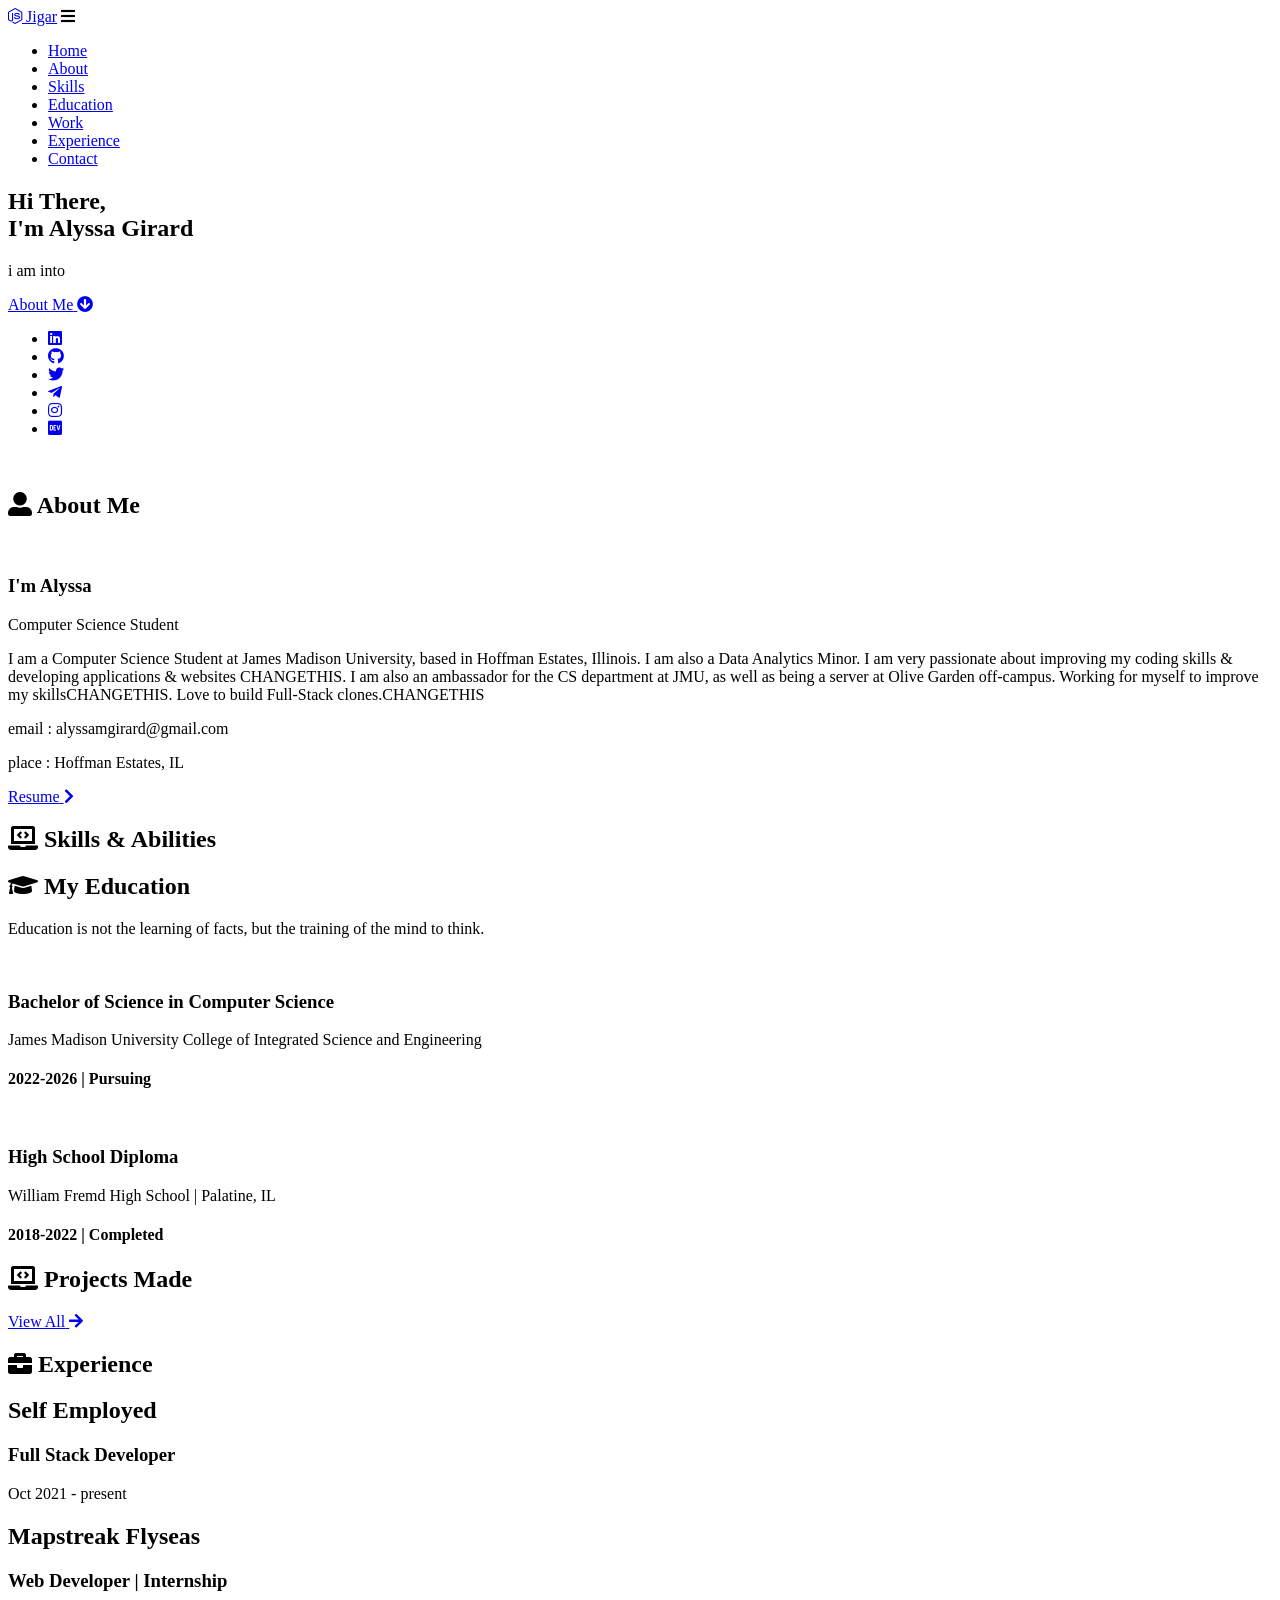
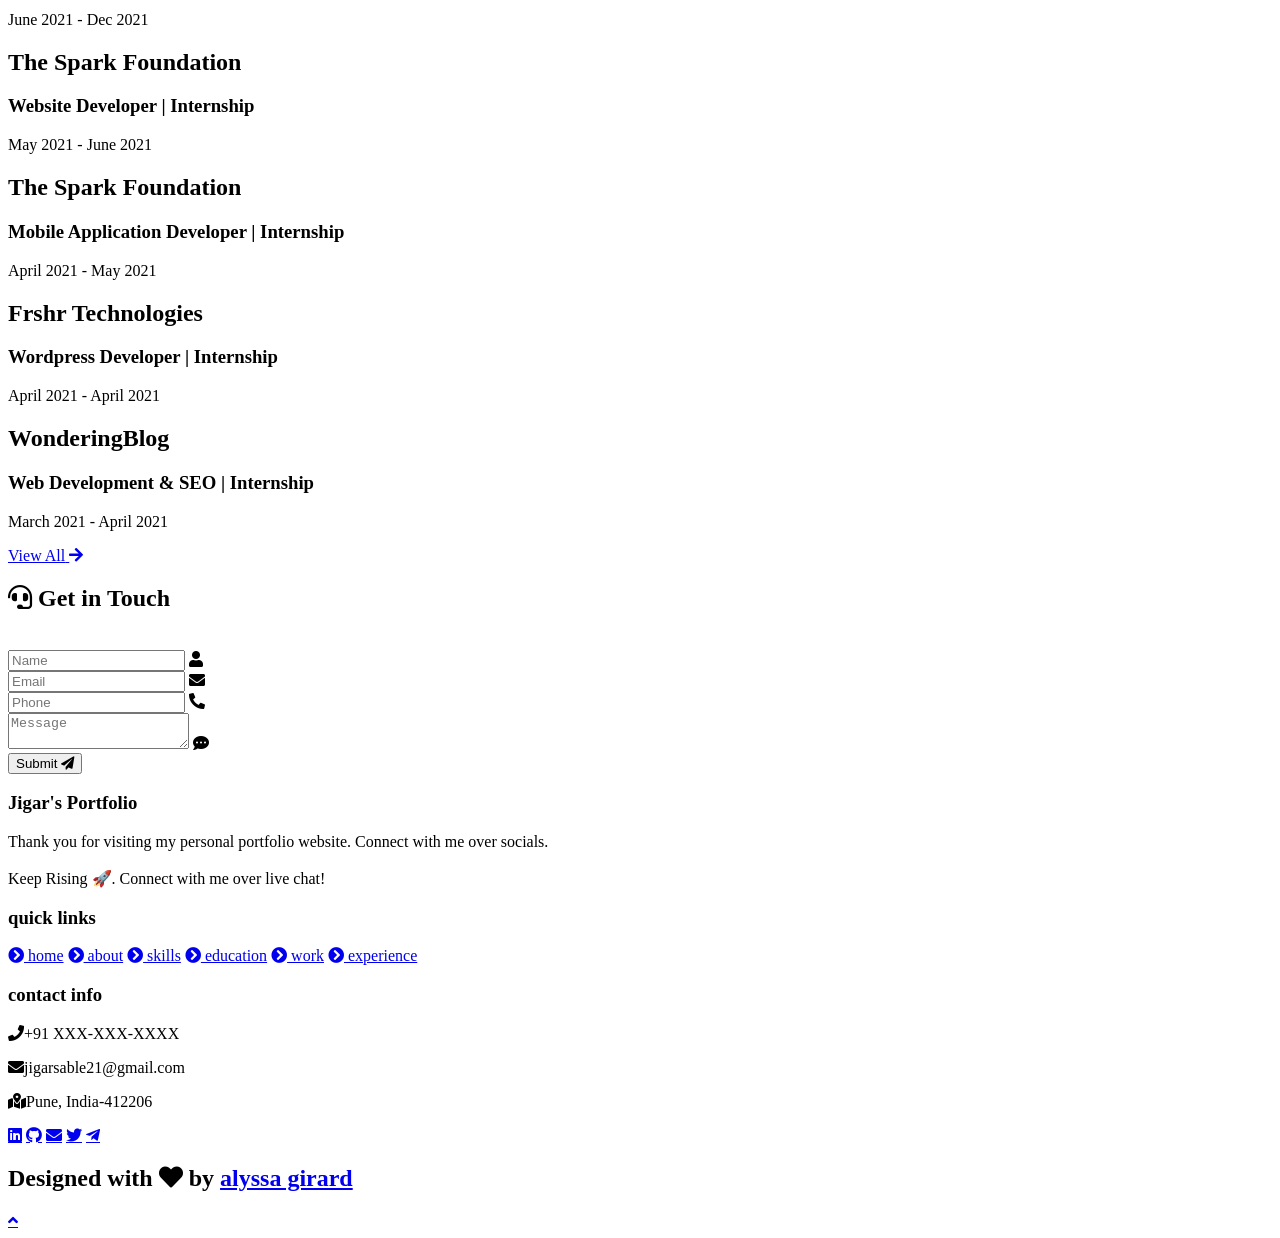
==== index.html @ 9612d4c5 "Some changes" ====
<!DOCTYPE html>
<html lang="en">
<head>
    <meta charset="UTF-8">
    <meta http-equiv="X-UA-Compatible" content="IE=edge">
    <meta name="viewport" content="width=device-width, initial-scale=1.0">
    <meta name="keywords" content="jigar sable, portfolio, jigar, full stack dev, personal portfolio lifecodes, portfolio design, portfolio website, personal portfolio" />
    <meta name="description" content="Welcome to Alyssa's Portfolio. Computer Science Student at James Madison University" />
    <!-- Custom CSS -->
    <link rel="stylesheet" href="./assets/css/style.css">
    <!-- Font Awesome -->
    <link rel="stylesheet" href="https://cdnjs.cloudflare.com/ajax/libs/font-awesome/5.15.3/css/all.min.css" integrity="sha512-iBBXm8fW90+nuLcSKlbmrPcLa0OT92xO1BIsZ+ywDWZCvqsWgccV3gFoRBv0z+8dLJgyAHIhR35VZc2oM/gI1w==" crossorigin="anonymous" referrerpolicy="no-referrer" />
    <!-- Favicon -->
    <link id='favicon' rel="shortcut icon" href="./assets/images/favicon.png" type="image/x-png">
    <title>Portfolio | Jigar Sable</title>
</head>
<body oncontextmenu="return false">

<!-- pre loader -->
<!-- <div class="loader-container">
  <img draggable="false" src="./assets/images/preloader.gif" alt="">
</div> -->

<!-- navbar starts -->
<header>
        <a href="/" class="logo"><i class="fab fa-node-js"></i> Jigar</a>

        <div id="menu" class="fas fa-bars"></div>
        <nav class="navbar">
            <ul>
            <li><a class="active" href="#home">Home</a></li>
            <li><a href="#about">About</a></li>
            <li><a href="#skills">Skills</a></li>
            <li><a href="#education">Education</a></li>
            <li><a href="#work">Work</a></li>
            <li><a href="#experience">Experience</a></li>
            <li><a href="#contact">Contact</a></li>
            </ul>
        </nav>
</header>
<!-- navbar ends -->


<!-- hero section starts -->
<section class="home" id="home">
    <div id="particles-js"></div>

    <div class="content">
    <h2>Hi There,<br/> I'm Alyssa <span>Girard</span></h2>
    <p>i am into <span class="typing-text"></span></p>
    <a href="#about" class="btn"><span>About Me</span>
      <i class="fas fa-arrow-circle-down"></i>
    </a>
    <div class="socials">
        <ul class="social-icons">
          <li><a class="linkedin" aria-label="LinkedIn" href="https://www.linkedin.com/in/alyssagirard/" target="_blank"><i class="fab fa-linkedin"></i></a></li> 
          <li><a class="github" aria-label="GitHub" href="https://github.com/alyssagirard" target="_blank"><i class="fab fa-github"></i></a></li>
          <li><a class="twitter" aria-label="Twitter" href="https://twitter.com/jigar_sable" target="_blank"><i class="fab fa-twitter"></i></a></li>
          <li><a class="telegram" aria-label="Telegram" href="https://t.me/lifecode5" target="_blank"><i class="fab fa-telegram-plane"></i></a></li>
          <li><a class="instagram" aria-label="Instagram" href="https://www.instagram.com/jigarsable.dev"><i class="fab fa-instagram" target="_blank"></i></a></li>
          <li><a class="dev" aria-label="Dev" href="https://dev.to/jigarsable" target="_blank"><i class="fab fa-dev"></i></a></li>
        </ul>
      </div>
    </div>
<div class="image">
    <img draggable="false" class="tilt" src="./assets/images/hero.png" alt="">
</div>
</section>
<!-- hero section ends -->


<!-- about section starts -->
<section class="about" id="about">
    <h2 class="heading"><i class="fas fa-user-alt"></i> About <span>Me</span></h2>
    
    <div class="row">

    <div class="image">
        <img draggable="false" class="tilt" src="./assets/images/profile2.jpg" alt="">
    </div>
    <div class="content">
        <h3>I'm Alyssa</h3>
        <span class="tag">Computer Science Student</span>
        
        <p>I am a Computer Science Student at James Madison University, based in Hoffman Estates, Illinois. 
          I am also a Data Analytics Minor.
          I am very passionate about improving my coding skills & developing applications & websites CHANGETHIS.
          I am also an ambassador for the CS department at JMU, as well as being a server at Olive Garden off-campus.
          Working for myself to improve my skillsCHANGETHIS.
          Love to build Full-Stack clones.CHANGETHIS </p>
        
        <div class="box-container">
            <!-- <div class="box">
              <p><span> age: </span> 20</p>
              <p><span> phone : </span> +91 XXX-XXX-XXXX</p>
            </div> -->
            <div class="box">
              <p><span> email : </span> alyssamgirard@gmail.com</p>
              <p><span> place : </span> Hoffman Estates, IL</p>
            </div>
        </div>
        
        <div class="resumebtn">
            <a href="https://drive.google.com/file/d/1cqIII1XjFDULjYqohyqJ7zwwURGkRASx/view?usp=sharing" target="_blank" class="btn"><span>Resume</span>
                <i class="fas fa-chevron-right"></i>
            </a>
        </div>

    </div>
    </div>
</section>
<!-- about section ends -->

<!-- skills section starts -->
<section class="skills" id="skills">

    <h2 class="heading"><i class="fas fa-laptop-code"></i> Skills & <span>Abilities</span></h2>

    <div class="container">
          <div class="row" id="skillsContainer">

            <!-- <div class="bar">
              <div class="info">
                <img src="https://img.icons8.com/color/48/000000/adobe-xd.png"/>
                <span>AdobeXD</span>
              </div>
            </div> -->

      </div>
</div>
</section>
<!-- skills section ends -->


<!-- education section starts -->
<section class="education" id="education">

  <h1 class="heading"><i class="fas fa-graduation-cap"></i> My <span>Education</span></h1>

    <p class="qoute">Education is not the learning of facts, but the training of the mind to think.</p>

    <div class="box-container">

    <div class="box">
        <div class="image">
        <img draggable="false" src="./assets/images/educat/college.jpg" alt="">
        </div>
        <div class="content">
        <h3>Bachelor of Science in Computer Science</h3>
        <p>James Madison University College of Integrated Science and Engineering</p>
        <h4>2022-2026 | Pursuing</h4>
        </div>
    </div>

    <div class="box">
      <div class="image">
      <img draggable="false" src="./assets/images/educat/school.jpg" alt="">
      </div>
      <div class="content">
      <h3>High School Diploma</h3>
      <p>William Fremd High School | Palatine, IL</p>
      <h4>2018-2022 | Completed</h4>
      </div>
    </div>

</div>
</section>
<!-- education section ends -->


<!-- work project section starts -->
<section class="work" id="work">

  <h2 class="heading"><i class="fas fa-laptop-code"></i> Projects <span>Made</span></h2>

  <div class="box-container">

    <!-- <div class="box tilt">
      <img draggable="false" src="./assets/images/projects/portfolio1.PNG" alt="" />
      <div class="content">
        <div class="tag">
        <h3>Portfolio Website</h3>
        </div>
        <div class="desc">
          <p>Personal portfolio website. Don't need much info about it, just scroll down. You're here only!</p>
          <div class="btns">
            <a href="#" class="btn" target="_blank"><i class="fas fa-eye"></i> View</a>
            <a href="https://github.com/jigar-sable/Portfolio-Website" class="btn" target="_blank">Code <i class="fas fa-code"></i></a>
          </div>
        </div>
      </div>
    </div> -->

</div>

<div class="viewall">
  <a href="/projects" class="btn"><span>View All</span>
    <i class="fas fa-arrow-right"></i>
</a>
</div>

</section>
<!-- work project section ends -->

<!-- experience section starts -->
<section class="experience" id="experience">

  <h2 class="heading"><i class="fas fa-briefcase"></i> Experience </h2>

  <div class="timeline">

    <div class="container right">
      <div class="content">
        <div class="tag">
          <h2>Self Employed</h2>
        </div>
        <div class="desc">
            <h3>Full Stack Developer</h3>
            <p>Oct 2021 - present</p>
        </div>
      </div>
    </div>

    <div class="container left">
      <div class="content">
        <div class="tag">
          <h2>Mapstreak Flyseas</h2>
        </div>
        <div class="desc">
            <h3>Web Developer | Internship</h3>
            <p>June 2021 - Dec 2021</p>
        </div>
      </div>
    </div>

    <div class="container right">
      <div class="content">
        <div class="tag">
          <h2>The Spark Foundation</h2>
        </div>
        <div class="desc">
            <h3>Website Developer | Internship</h3>
            <p>May 2021 - June 2021</p>
        </div>
      </div>
    </div>

    <div class="container left">
      <div class="content">
        <div class="tag">
          <h2>The Spark Foundation</h2>
        </div>
        <div class="desc">
            <h3>Mobile Application Developer | Internship</h3>
            <p>April 2021 - May 2021</p>
        </div>
      </div>
    </div>

    <div class="container right">
      <div class="content">
        <div class="tag">
          <h2>Frshr Technologies</h2>
        </div>
        <div class="desc">
            <h3>Wordpress Developer | Internship</h3>
            <p>April 2021 - April 2021</p>
        </div>
      </div>
    </div>

    <div class="container left">
      <div class="content">
        <div class="tag">
          <h2>WonderingBlog</h2>
        </div>
        <div class="desc">
            <h3>Web Development & SEO | Internship</h3>
            <p>March 2021 - April 2021</p>
        </div>
      </div>
    </div>
  </div>

  <div class="morebtn">
    <a href="/experience" class="btn"><span>View All</span>
      <i class="fas fa-arrow-right"></i>
  </a>
  </div>

</div>

</section>
<!-- experience section ends -->

<!-- contact section starts -->
<section class="contact" id="contact">
  
  <h2 class="heading"><i class="fas fa-headset"></i> Get in <span>Touch</span></h2>

  <div class="container">
    <div class="content">
      <div class="image-box">
        <img draggable="false" src="./assets/images/contact1.png" alt="">
      </div>
    <form id="contact-form">
      
      <div class="form-group">
        <div class="field">
          <input type="text" name="name" placeholder="Name" required>
          <i class='fas fa-user'></i>
        </div>
        <div class="field">
          <input type="text" name="email" placeholder="Email" required>
          <i class='fas fa-envelope'></i>
        </div>
        <div class="field">
          <input type="text" name="phone" placeholder="Phone">
          <i class='fas fa-phone-alt'></i>
        </div>
        <div class="message">
        <textarea placeholder="Message" name="message" required></textarea>
        <i class="fas fa-comment-dots"></i>
        </div>
        </div>
      <div class="button-area">
        <button type="submit">
          Submit <i class="fa fa-paper-plane"></i></button>
      </div>
    </form>
  </div>
  </div>
</section>
<!-- contact section ends -->


<!-- footer section starts -->
<section class="footer">

  <div class="box-container">

      <div class="box">
          <h3>Jigar's Portfolio</h3>
          <p>Thank you for visiting my personal portfolio website. Connect with me over socials. <br/> <br/> Keep Rising 🚀. Connect with me over live chat!</p>
      </div>

      <div class="box">
          <h3>quick links</h3>
          <a href="#home"><i class="fas fa-chevron-circle-right"></i> home</a>
          <a href="#about"><i class="fas fa-chevron-circle-right"></i> about</a>
          <a href="#skills"><i class="fas fa-chevron-circle-right"></i> skills</a>
          <a href="#education"><i class="fas fa-chevron-circle-right"></i> education</a>
          <a href="#work"><i class="fas fa-chevron-circle-right"></i> work</a>
          <a href="#experience"><i class="fas fa-chevron-circle-right"></i> experience</a>
      </div>

      <div class="box">
          <h3>contact info</h3>
          <p> <i class="fas fa-phone"></i>+91 XXX-XXX-XXXX</p>
          <p> <i class="fas fa-envelope"></i>jigarsable21@gmail.com</p>
          <p> <i class="fas fa-map-marked-alt"></i>Pune, India-412206</p>
          <div class="share">

              <a href="https://www.linkedin.com/in/alyssagirard" class="fab fa-linkedin" aria-label="LinkedIn" target="_blank"></a>
              <a href="https://github.com/alyssagirard" class="fab fa-github" aria-label="GitHub" target="_blank"></a>
              <a href="mailto:alyssamgirard@gmail.com" class="fas fa-envelope" aria-label="Mail" target="_blank"></a>
              <a href="https://twitter.com/jigar_sable" class="fab fa-twitter" aria-label="Twitter" target="_blank"></a>
              <a href="https://t.me/lifecode5" class="fab fa-telegram-plane" aria-label="Telegram" target="_blank"></a>
          </div>
      </div>
  </div>

  <h1 class="credit">Designed with <i class="fa fa-heart pulse"></i> by <a href="https://www.linkedin.com/in/alyssagirard"> alyssa girard</a></h1>

</section>
<!-- footer section ends -->


<!-- scroll top btn -->
<a href="#home" aria-label="ScrollTop" class="fas fa-angle-up" id="scroll-top"></a>
<!-- scroll back to top -->


<!-- ==== ALL MAJOR JAVASCRIPT CDNS STARTS ==== -->
<!-- jquery cdn -->
<script src="https://cdnjs.cloudflare.com/ajax/libs/jquery/3.6.0/jquery.min.js" integrity="sha512-894YE6QWD5I59HgZOGReFYm4dnWc1Qt5NtvYSaNcOP+u1T9qYdvdihz0PPSiiqn/+/3e7Jo4EaG7TubfWGUrMQ==" crossorigin="anonymous" referrerpolicy="no-referrer"></script>

<!-- typed.js cdn -->
<script src="https://cdnjs.cloudflare.com/ajax/libs/typed.js/2.0.5/typed.min.js" integrity="sha512-1KbKusm/hAtkX5FScVR5G36wodIMnVd/aP04af06iyQTkD17szAMGNmxfNH+tEuFp3Og/P5G32L1qEC47CZbUQ==" crossorigin="anonymous" referrerpolicy="no-referrer"></script>

<!-- particle.js links -->
<script src="./assets/js/particles.min.js"></script>
<script src="./assets/js/app.js"></script>

<!-- vanilla tilt.js links -->
<script src="https://cdnjs.cloudflare.com/ajax/libs/vanilla-tilt/1.7.0/vanilla-tilt.min.js" integrity="sha512-SttpKhJqONuBVxbRcuH0wezjuX+BoFoli0yPsnrAADcHsQMW8rkR84ItFHGIkPvhnlRnE2FaifDOUw+EltbuHg==" crossorigin="anonymous" referrerpolicy="no-referrer"></script>

<!-- scroll reveal anim -->
<script src="https://unpkg.com/scrollreveal"></script>

<script
      type="text/javascript"
      src="https://cdn.jsdelivr.net/npm/emailjs-com@3/dist/email.min.js"
    ></script>

<!-- ==== ALL MAJOR JAVASCRIPT CDNS ENDS ==== -->

<script src="./assets/js/script.js"></script>

</body>
</html>
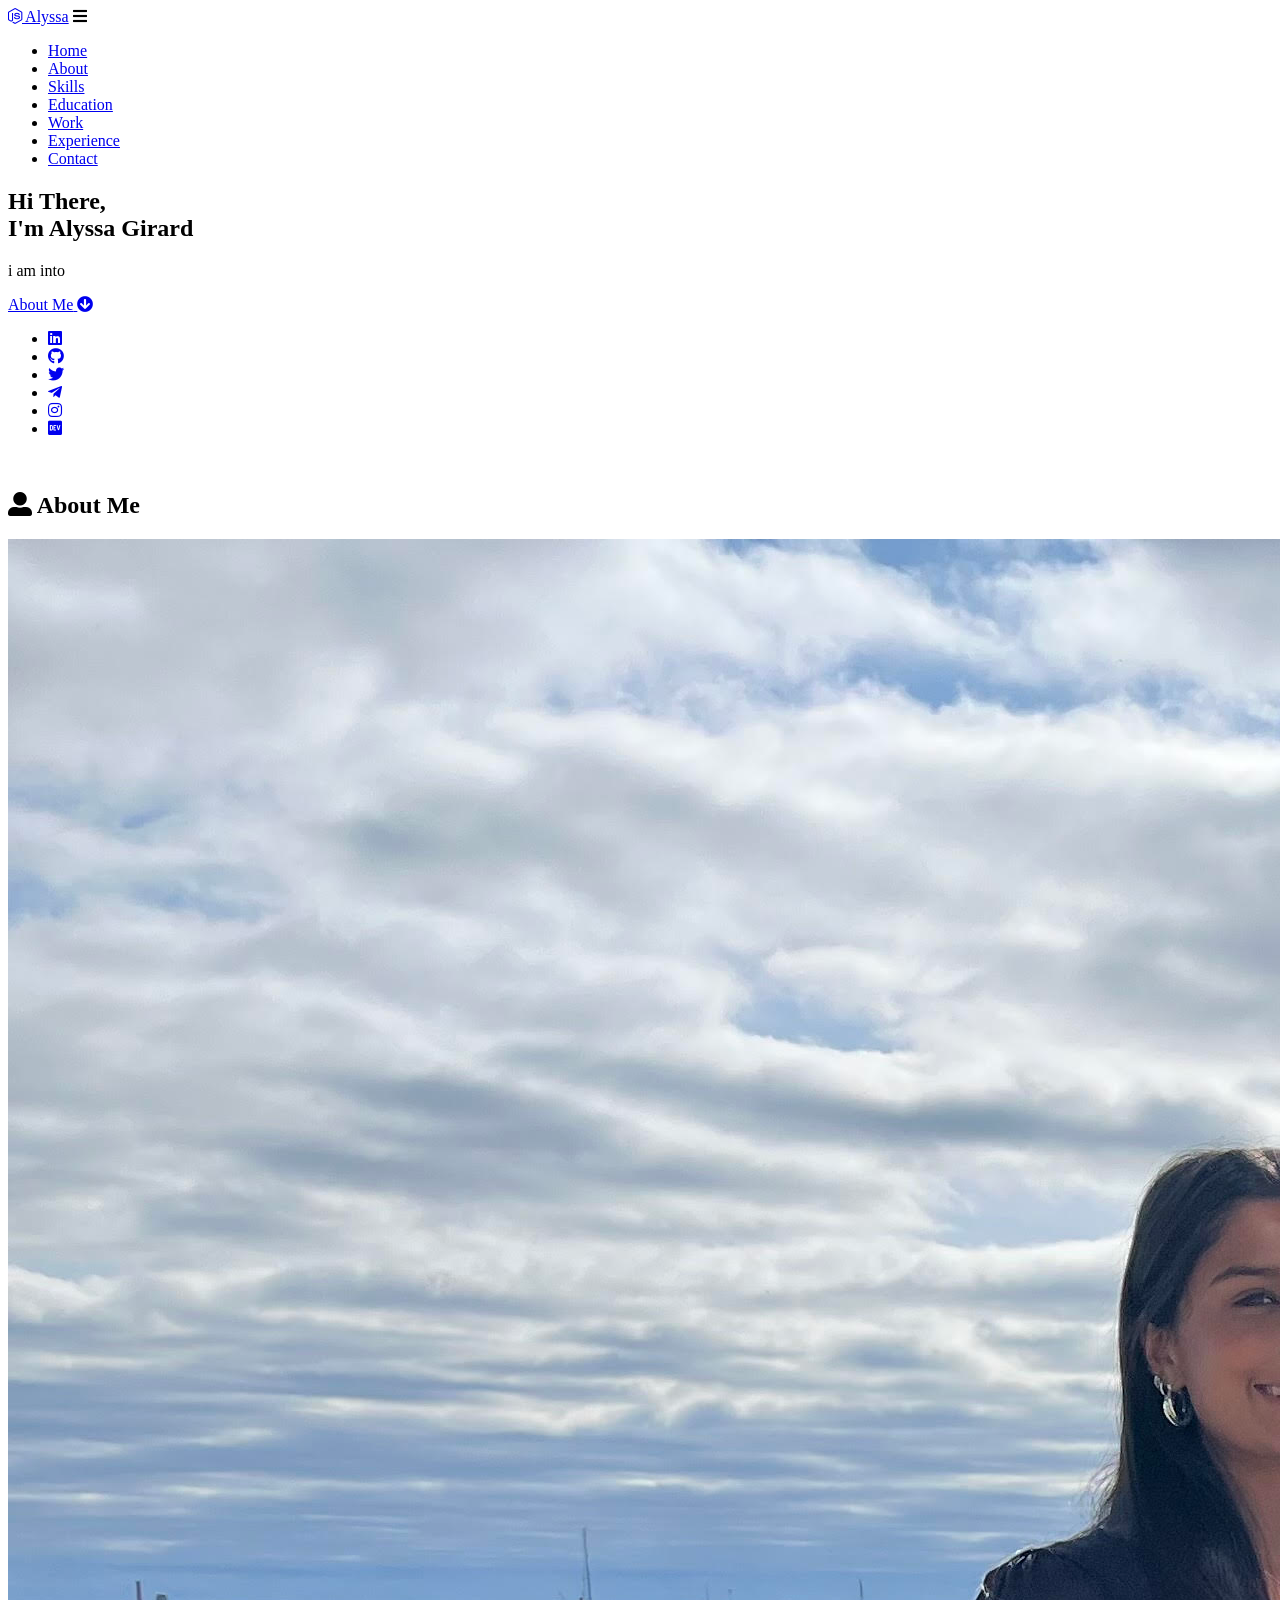
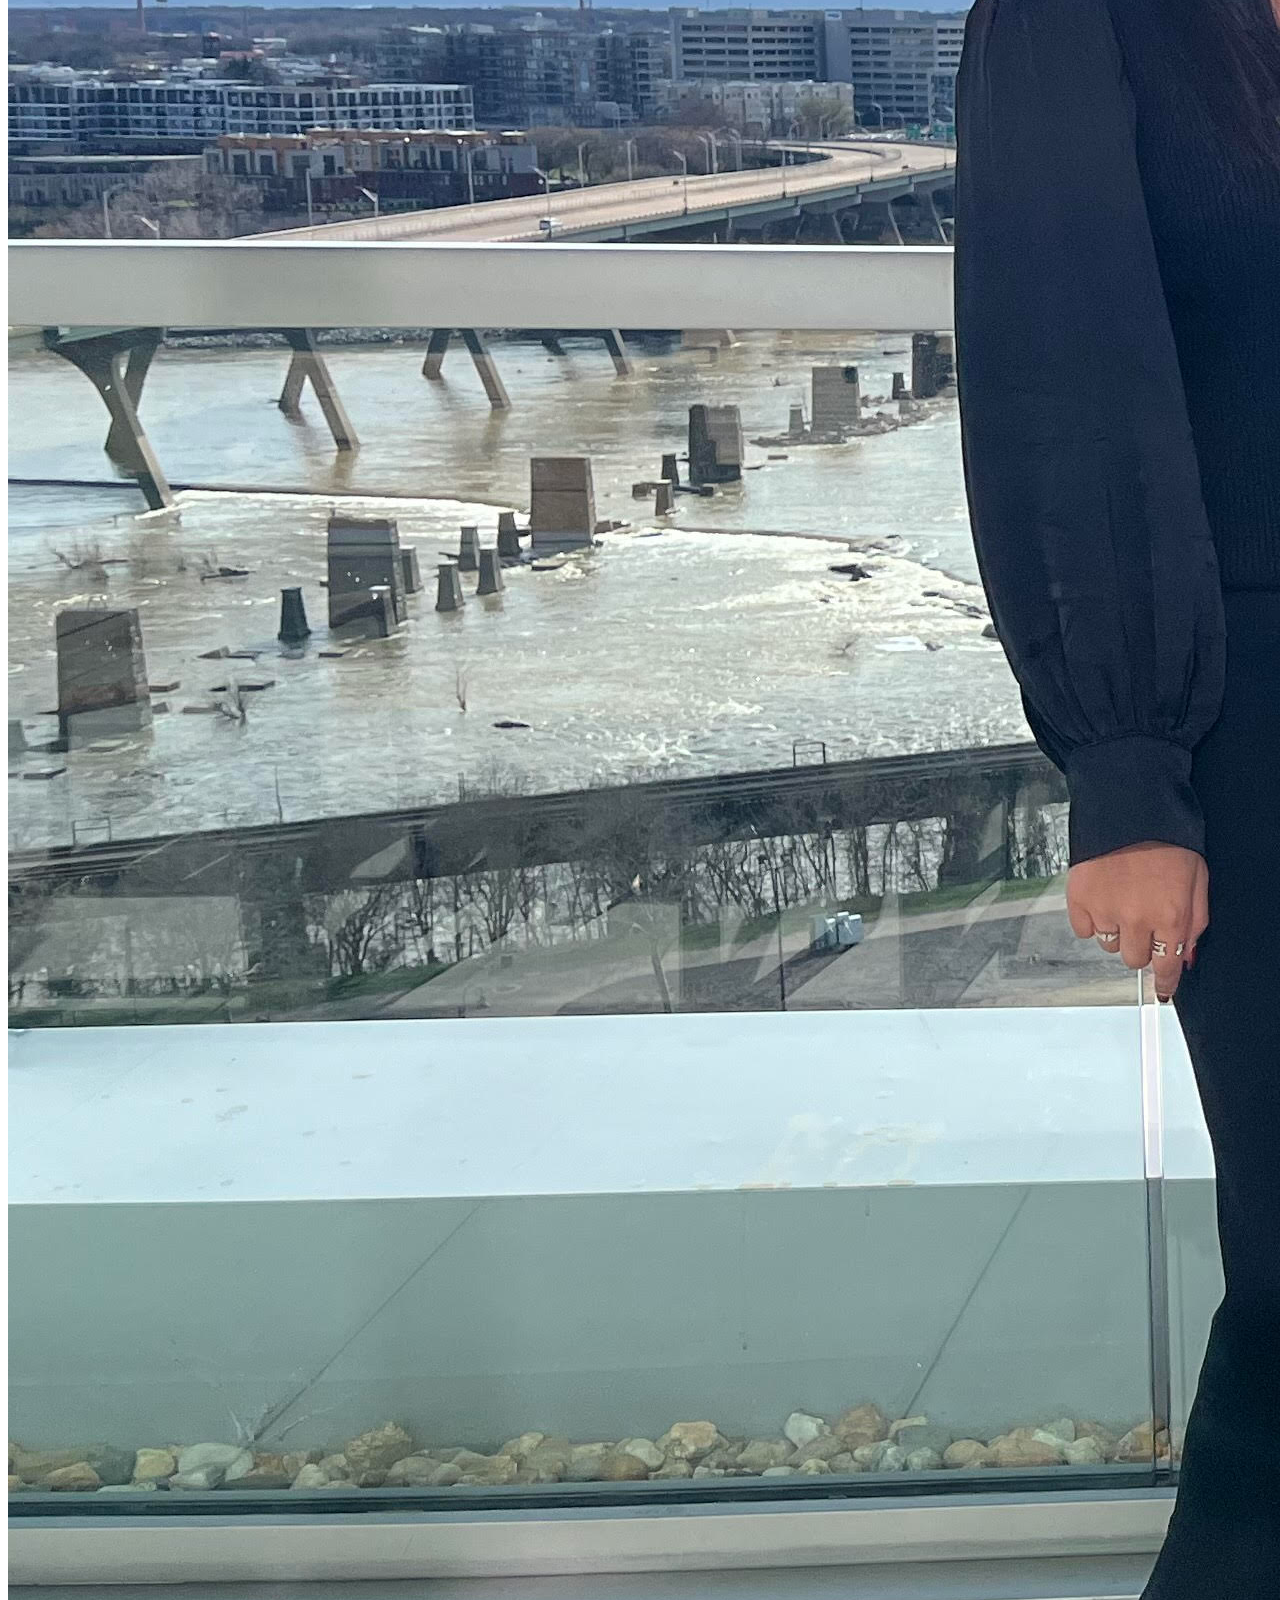
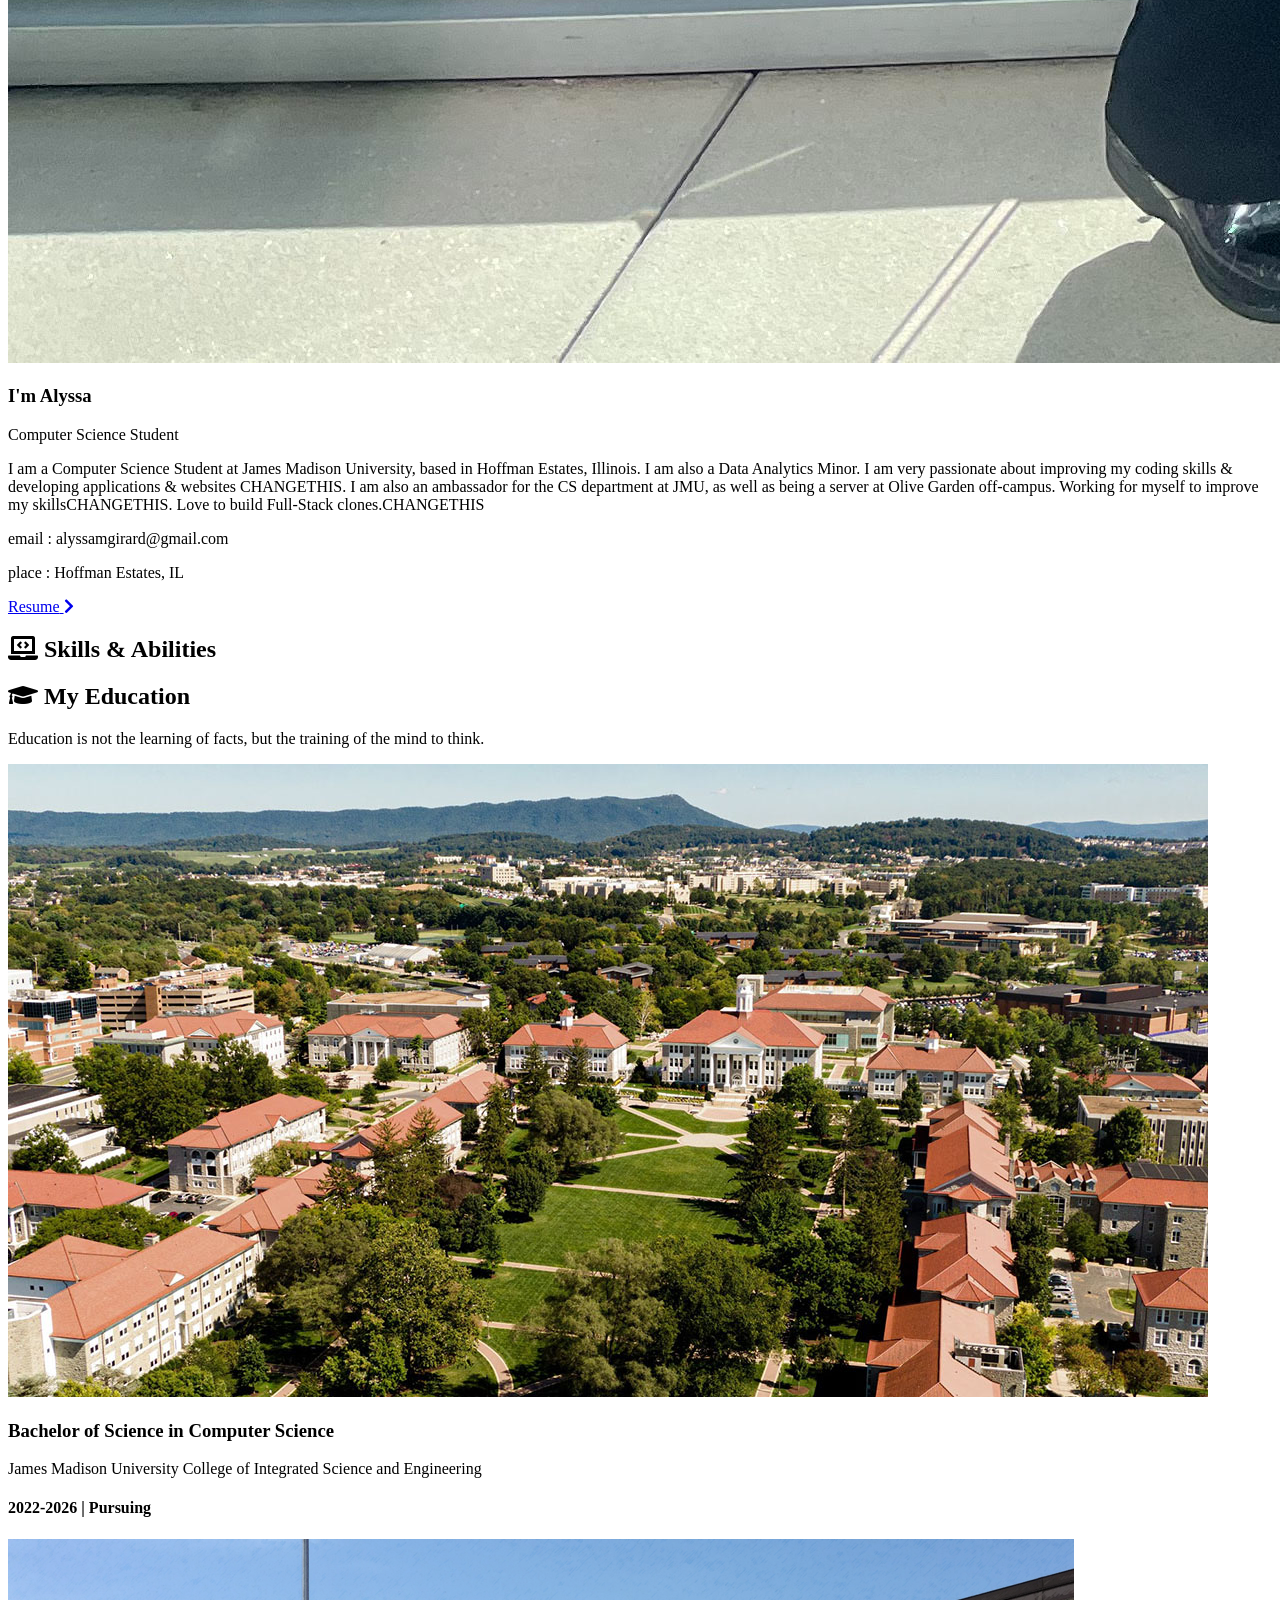
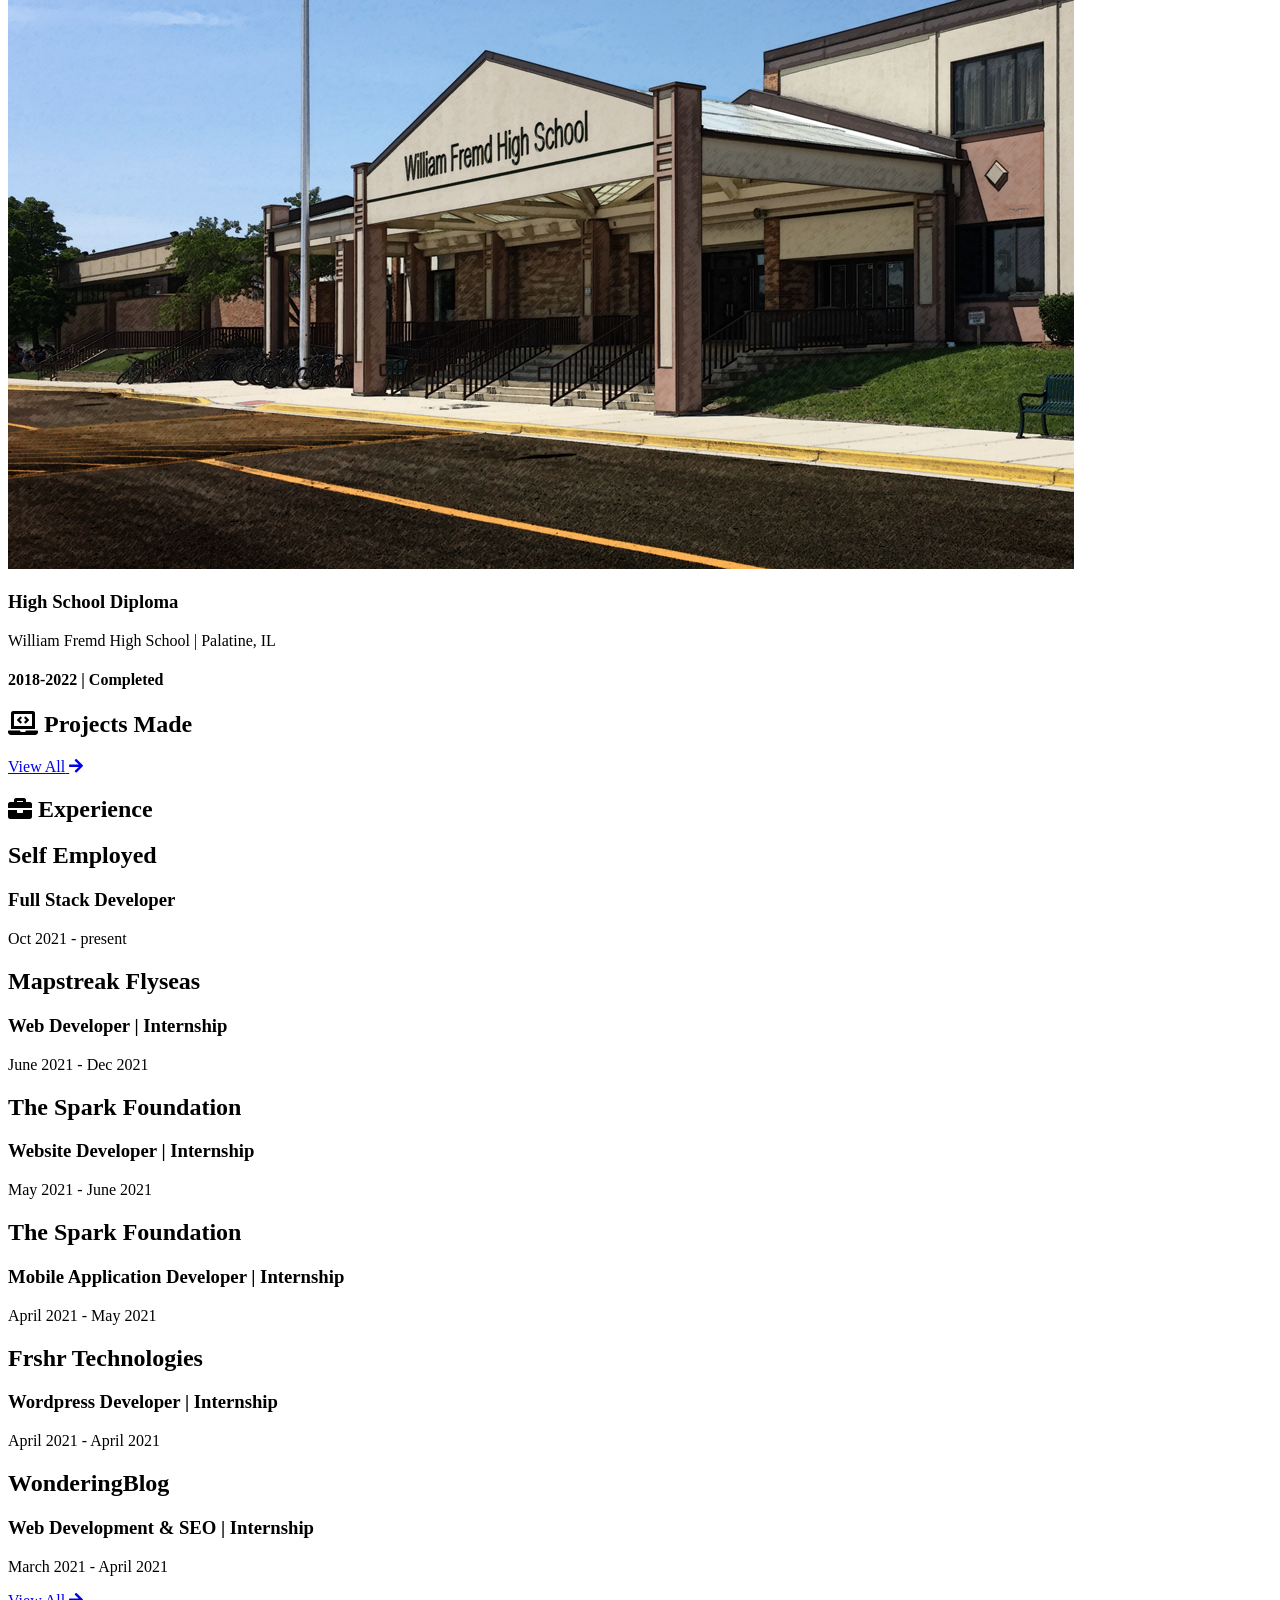
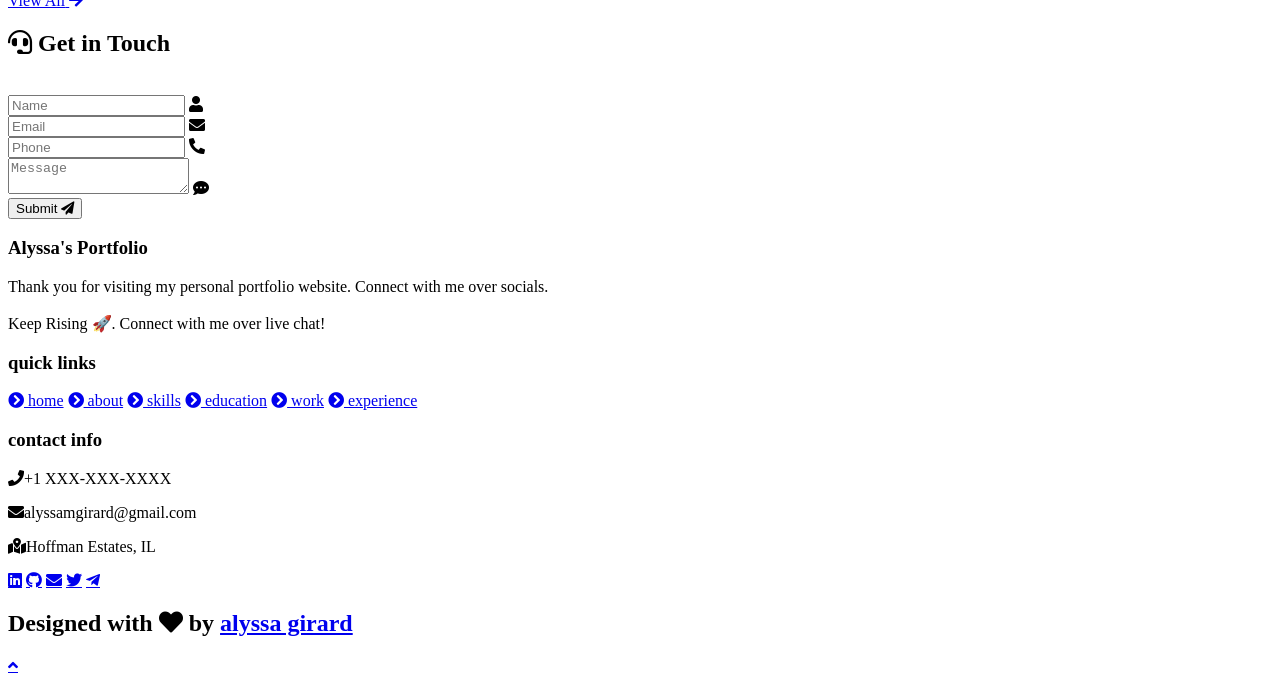
==== commit 4ee58dd3: "More edits!" ====
--- a/index.html
+++ b/index.html
@@ -12,7 +12,7 @@
     <link rel="stylesheet" href="https://cdnjs.cloudflare.com/ajax/libs/font-awesome/5.15.3/css/all.min.css" integrity="sha512-iBBXm8fW90+nuLcSKlbmrPcLa0OT92xO1BIsZ+ywDWZCvqsWgccV3gFoRBv0z+8dLJgyAHIhR35VZc2oM/gI1w==" crossorigin="anonymous" referrerpolicy="no-referrer" />
     <!-- Favicon -->
     <link id='favicon' rel="shortcut icon" href="./assets/images/favicon.png" type="image/x-png">
-    <title>Portfolio | Jigar Sable</title>
+    <title>Portfolio | Alyssa Girard</title>
 </head>
 <body oncontextmenu="return false">
 
@@ -23,7 +23,7 @@
 
 <!-- navbar starts -->
 <header>
-        <a href="/" class="logo"><i class="fab fa-node-js"></i> Jigar</a>
+        <a href="/" class="logo"><i class="fab fa-node-js"></i> Alyssa</a>
 
         <div id="menu" class="fas fa-bars"></div>
         <nav class="navbar">
@@ -340,7 +340,7 @@
   <div class="box-container">
 
       <div class="box">
-          <h3>Jigar's Portfolio</h3>
+          <h3>Alyssa's Portfolio</h3>
           <p>Thank you for visiting my personal portfolio website. Connect with me over socials. <br/> <br/> Keep Rising 🚀. Connect with me over live chat!</p>
       </div>
 
@@ -356,9 +356,9 @@
 
       <div class="box">
           <h3>contact info</h3>
-          <p> <i class="fas fa-phone"></i>+91 XXX-XXX-XXXX</p>
-          <p> <i class="fas fa-envelope"></i>jigarsable21@gmail.com</p>
-          <p> <i class="fas fa-map-marked-alt"></i>Pune, India-412206</p>
+          <p> <i class="fas fa-phone"></i>+1 XXX-XXX-XXXX</p>
+          <p> <i class="fas fa-envelope"></i>alyssamgirard@gmail.com</p>
+          <p> <i class="fas fa-map-marked-alt"></i>Hoffman Estates, IL</p>
           <div class="share">
 
               <a href="https://www.linkedin.com/in/alyssagirard" class="fab fa-linkedin" aria-label="LinkedIn" target="_blank"></a>
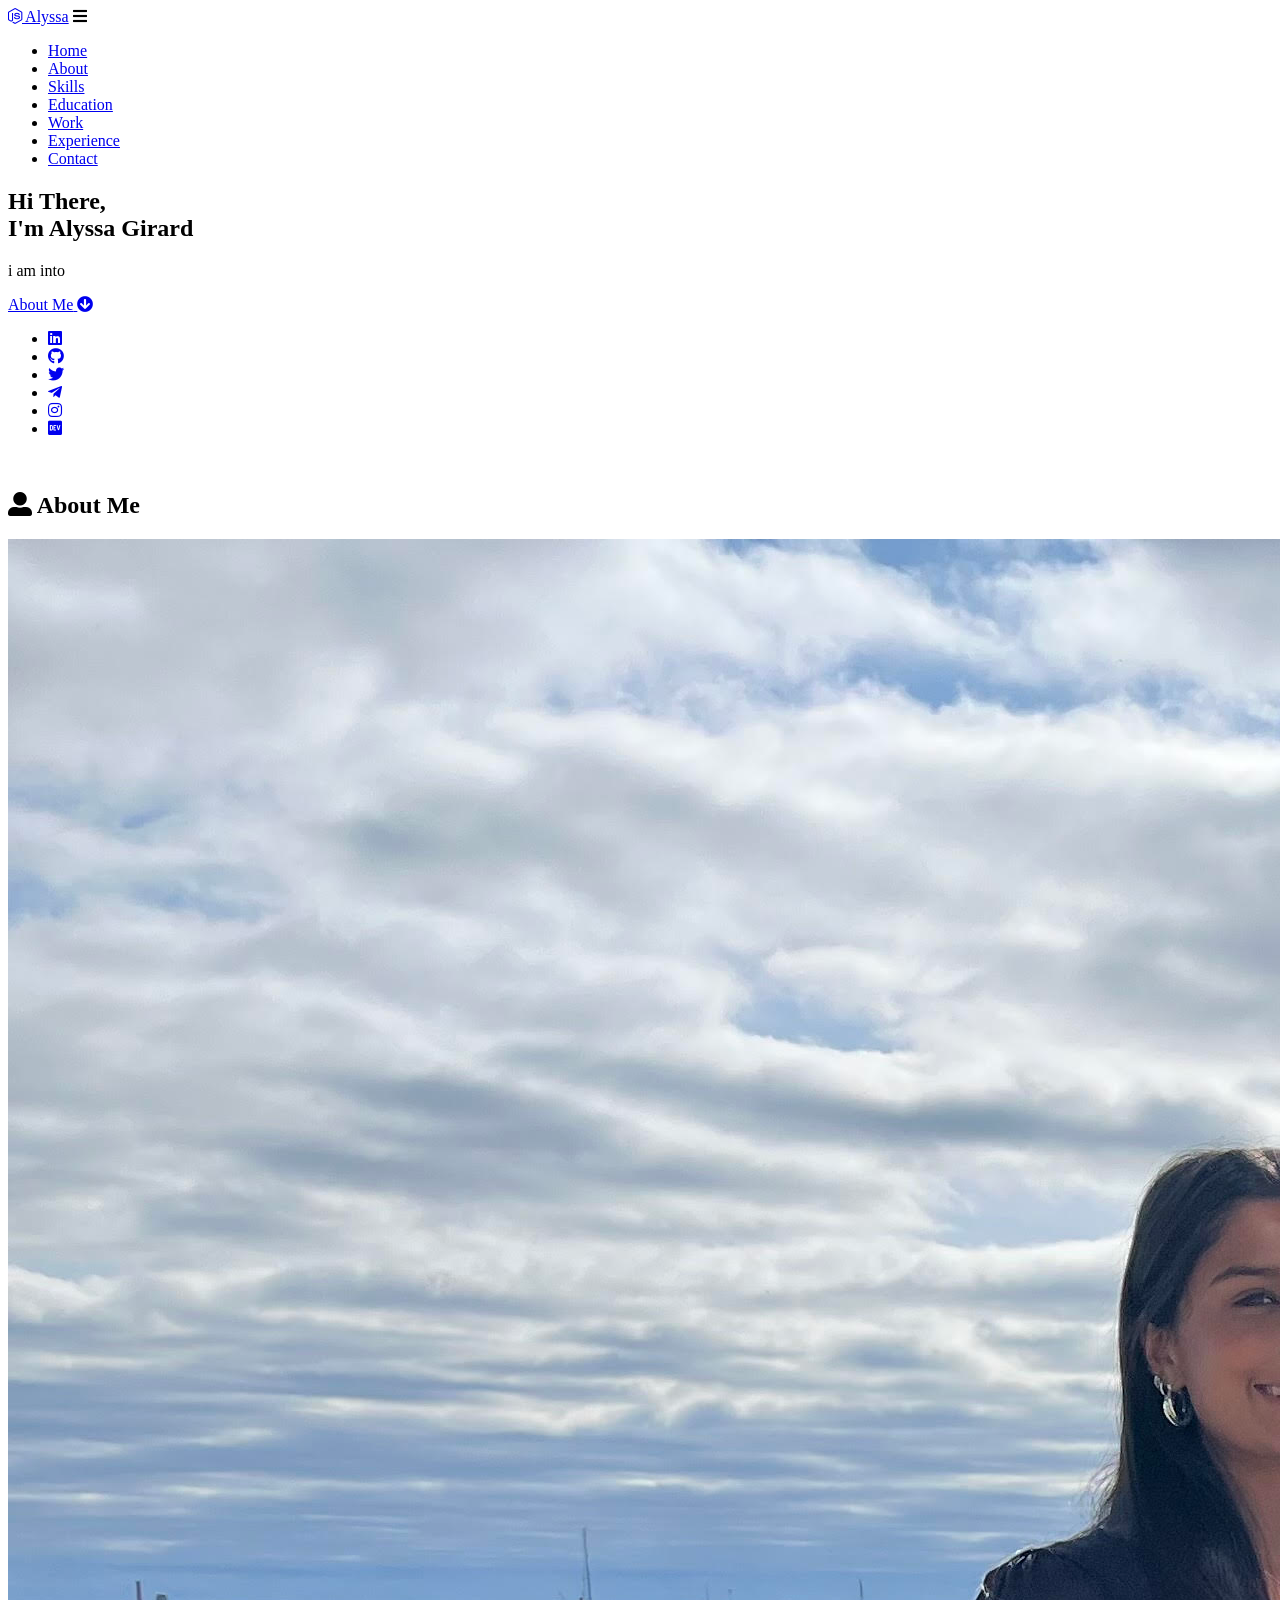
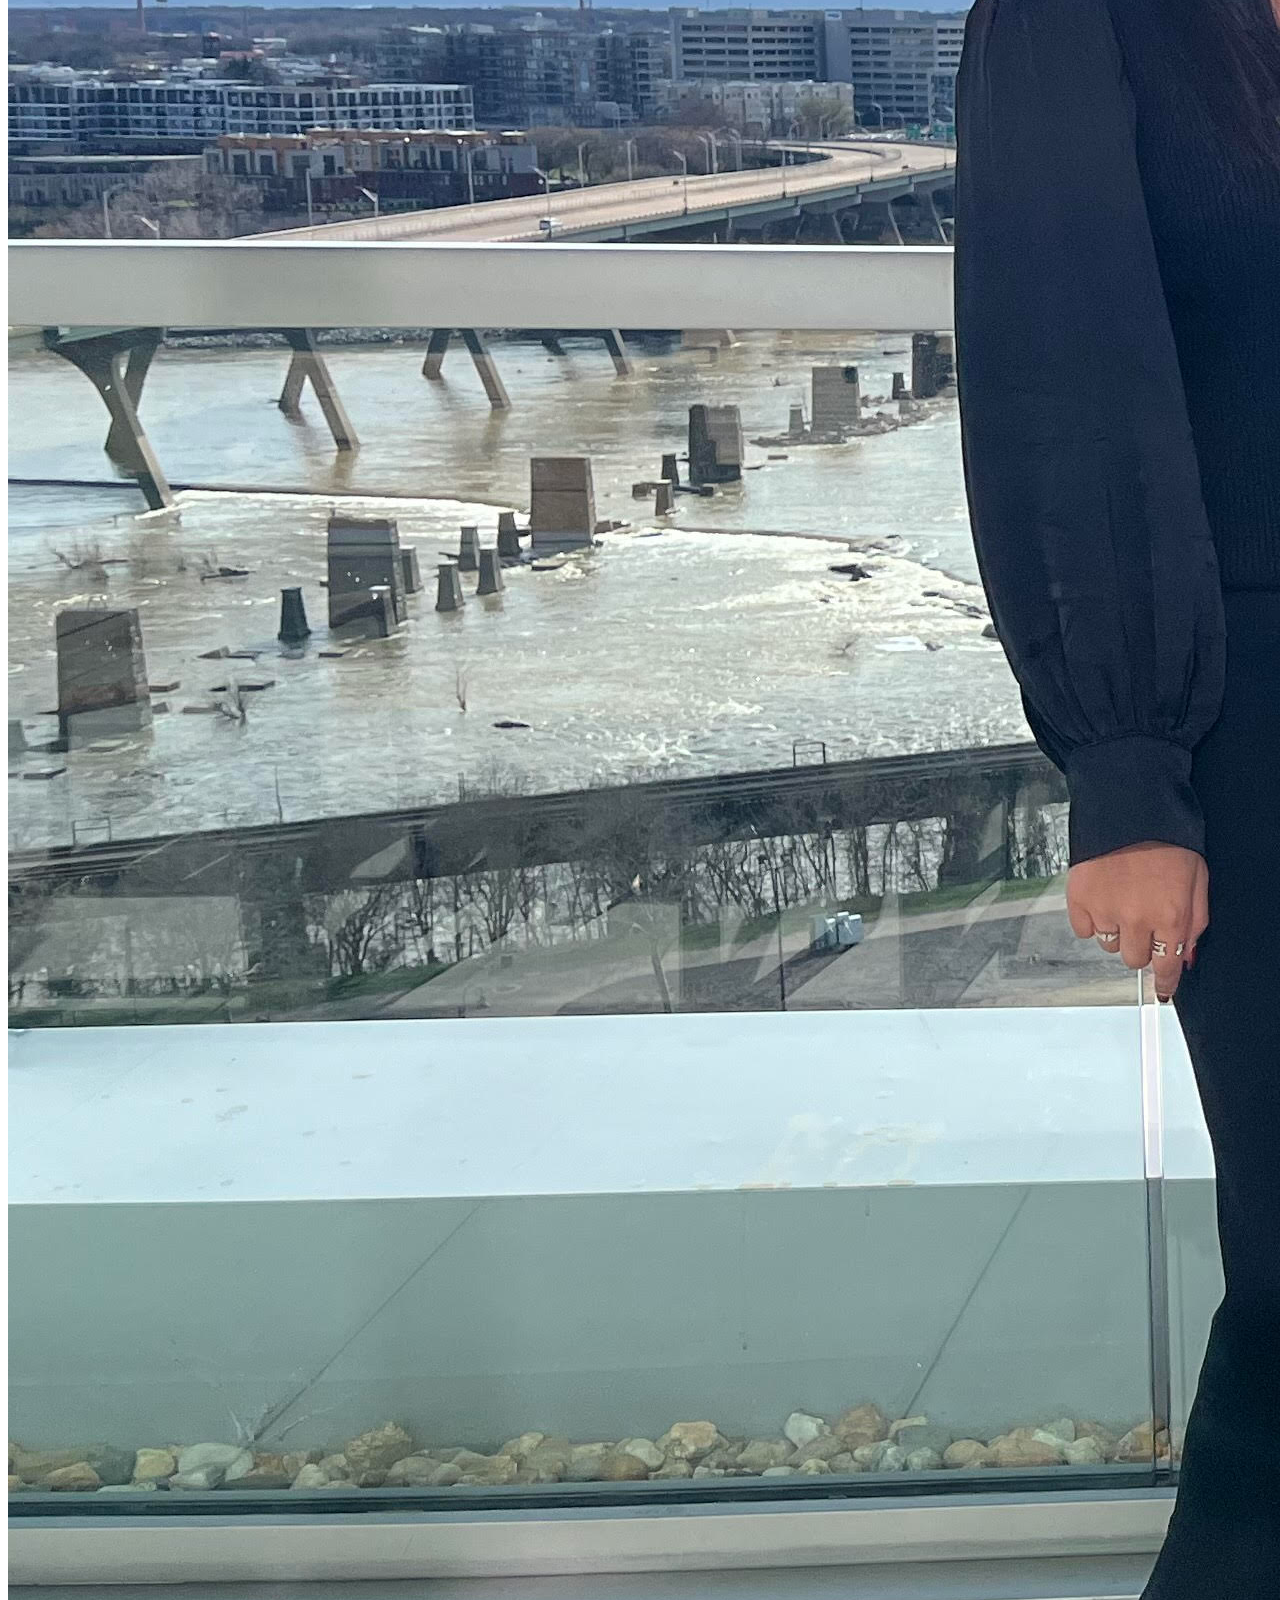
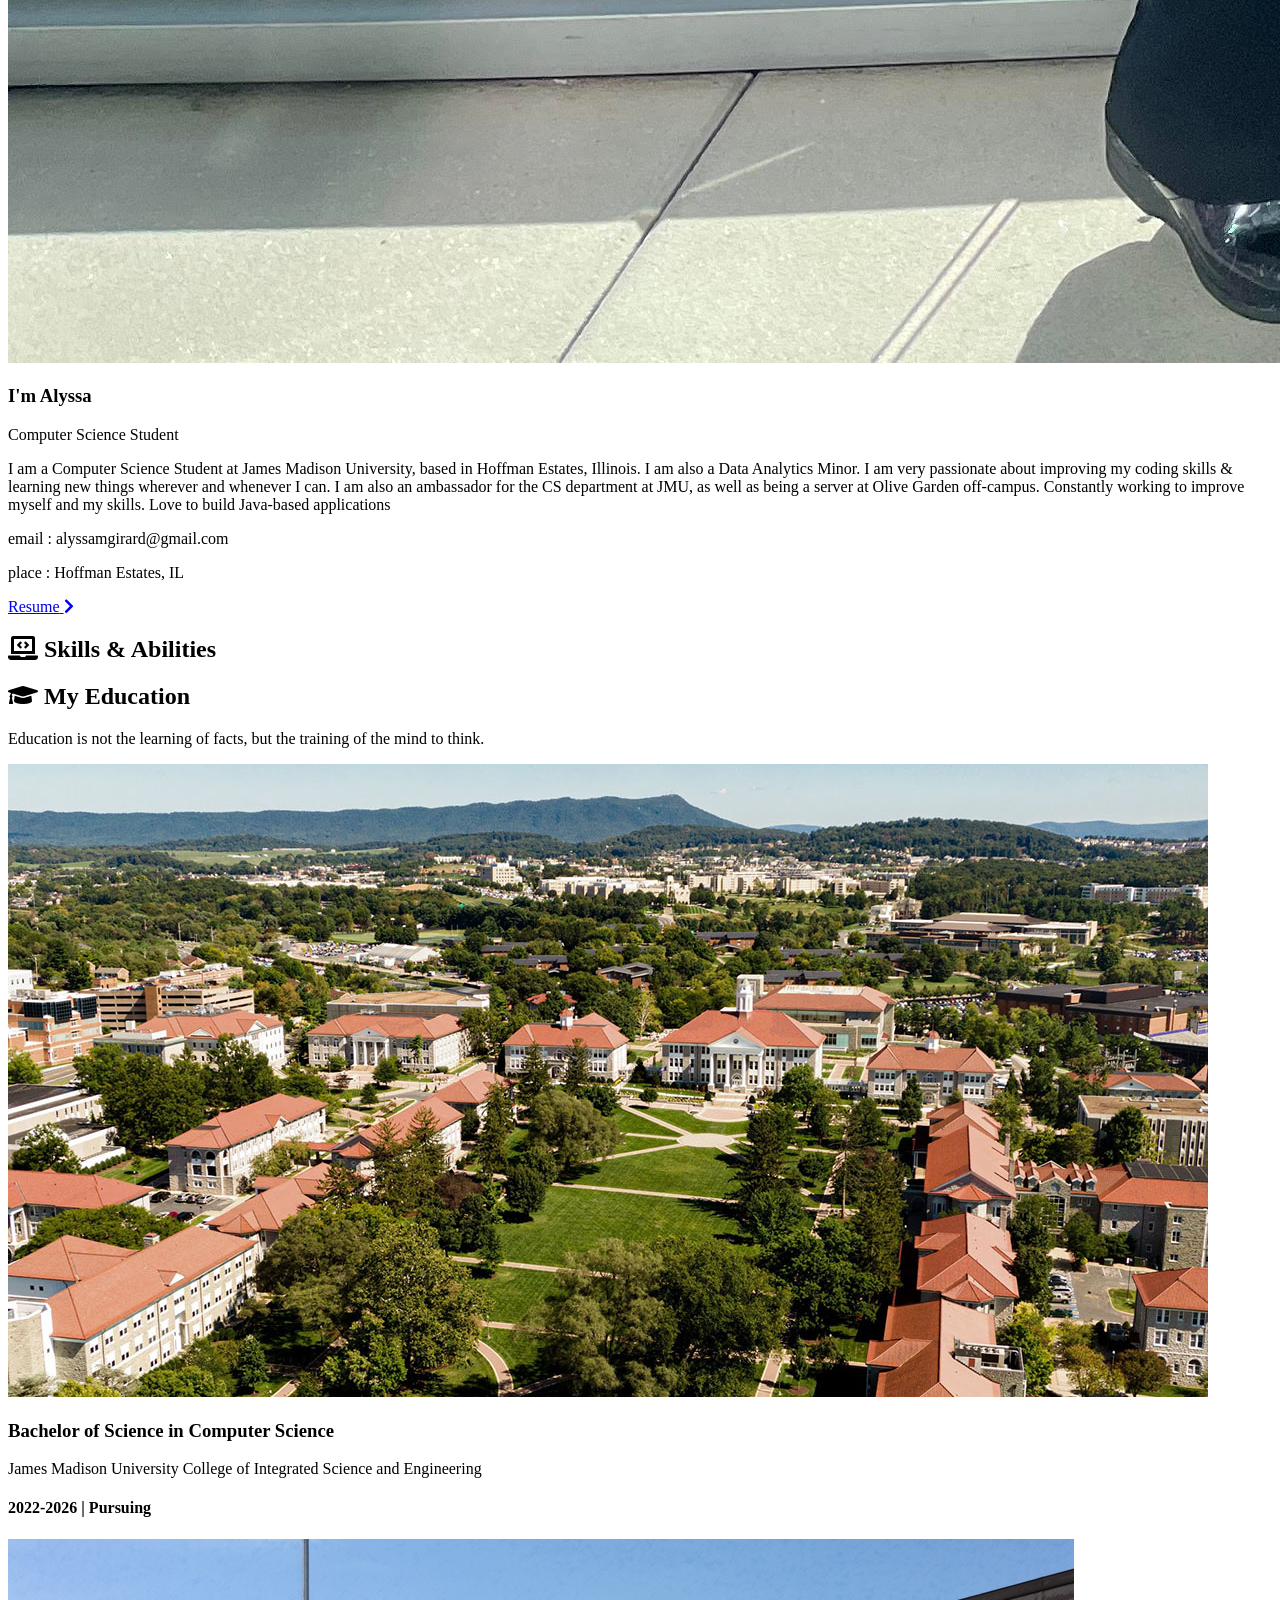
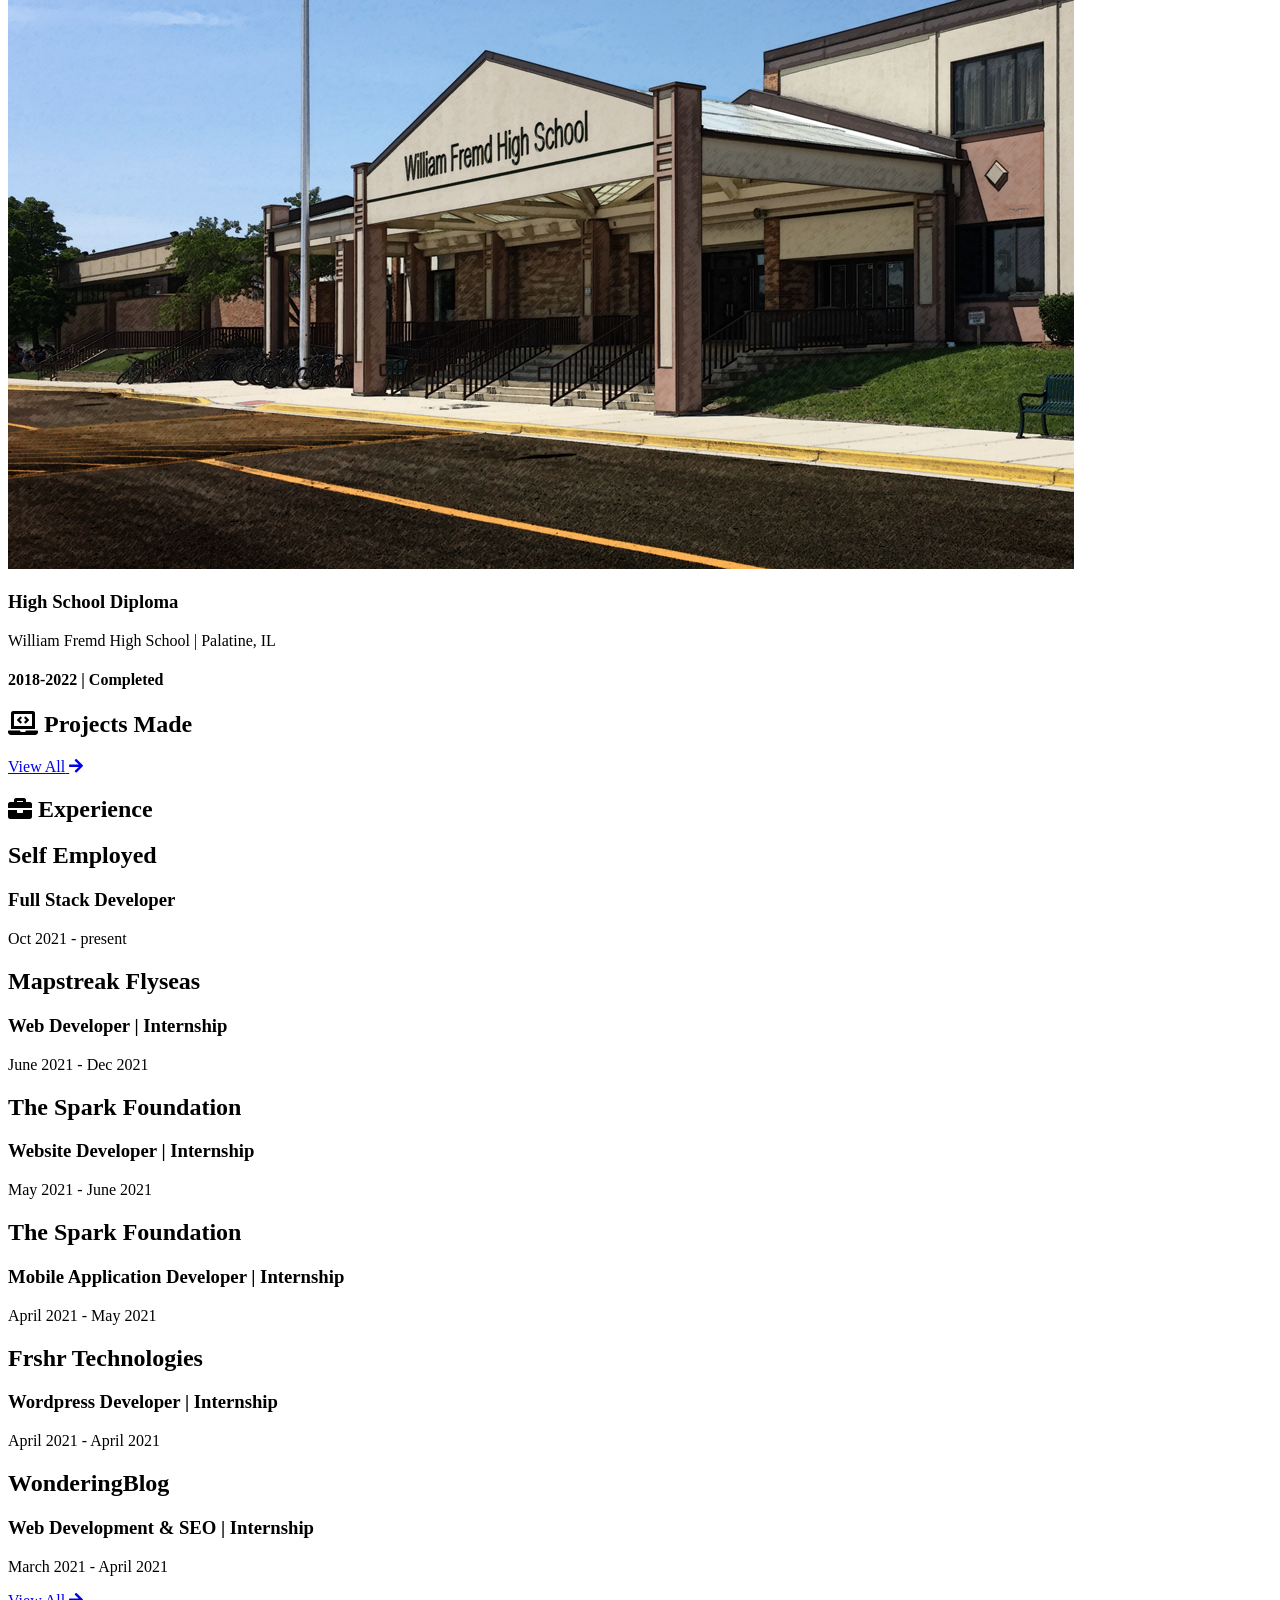
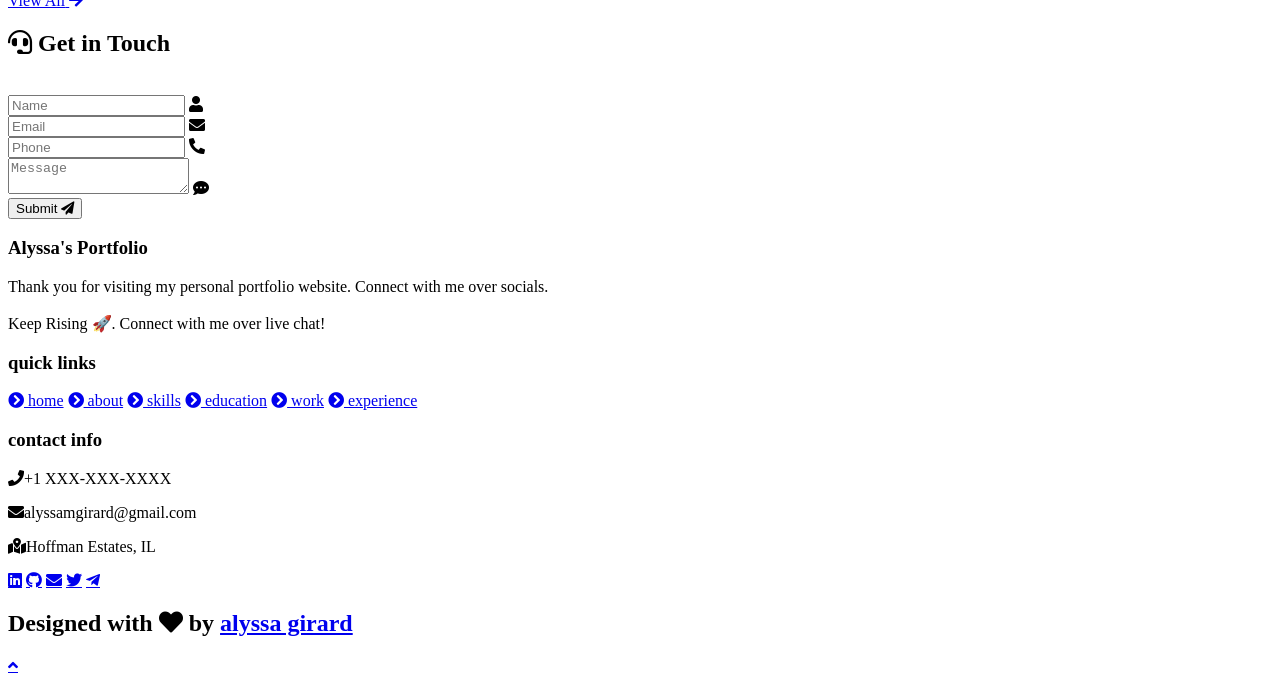
==== commit f33906e2: "More edits!!" ====
--- a/index.html
+++ b/index.html
@@ -84,10 +84,10 @@
         
         <p>I am a Computer Science Student at James Madison University, based in Hoffman Estates, Illinois. 
           I am also a Data Analytics Minor.
-          I am very passionate about improving my coding skills & developing applications & websites CHANGETHIS.
+          I am very passionate about improving my coding skills & learning new things wherever and whenever I can.
           I am also an ambassador for the CS department at JMU, as well as being a server at Olive Garden off-campus.
-          Working for myself to improve my skillsCHANGETHIS.
-          Love to build Full-Stack clones.CHANGETHIS </p>
+          Constantly working to improve myself and my skills.
+          Love to build Java-based applications </p>
         
         <div class="box-container">
             <!-- <div class="box">
@@ -185,7 +185,7 @@
           <p>Personal portfolio website. Don't need much info about it, just scroll down. You're here only!</p>
           <div class="btns">
             <a href="#" class="btn" target="_blank"><i class="fas fa-eye"></i> View</a>
-            <a href="https://github.com/jigar-sable/Portfolio-Website" class="btn" target="_blank">Code <i class="fas fa-code"></i></a>
+            <a href="https://github.com/alyssagirard/AG-Portfolio-Website" class="btn" target="_blank">Code <i class="fas fa-code"></i></a>
           </div>
         </div>
       </div>
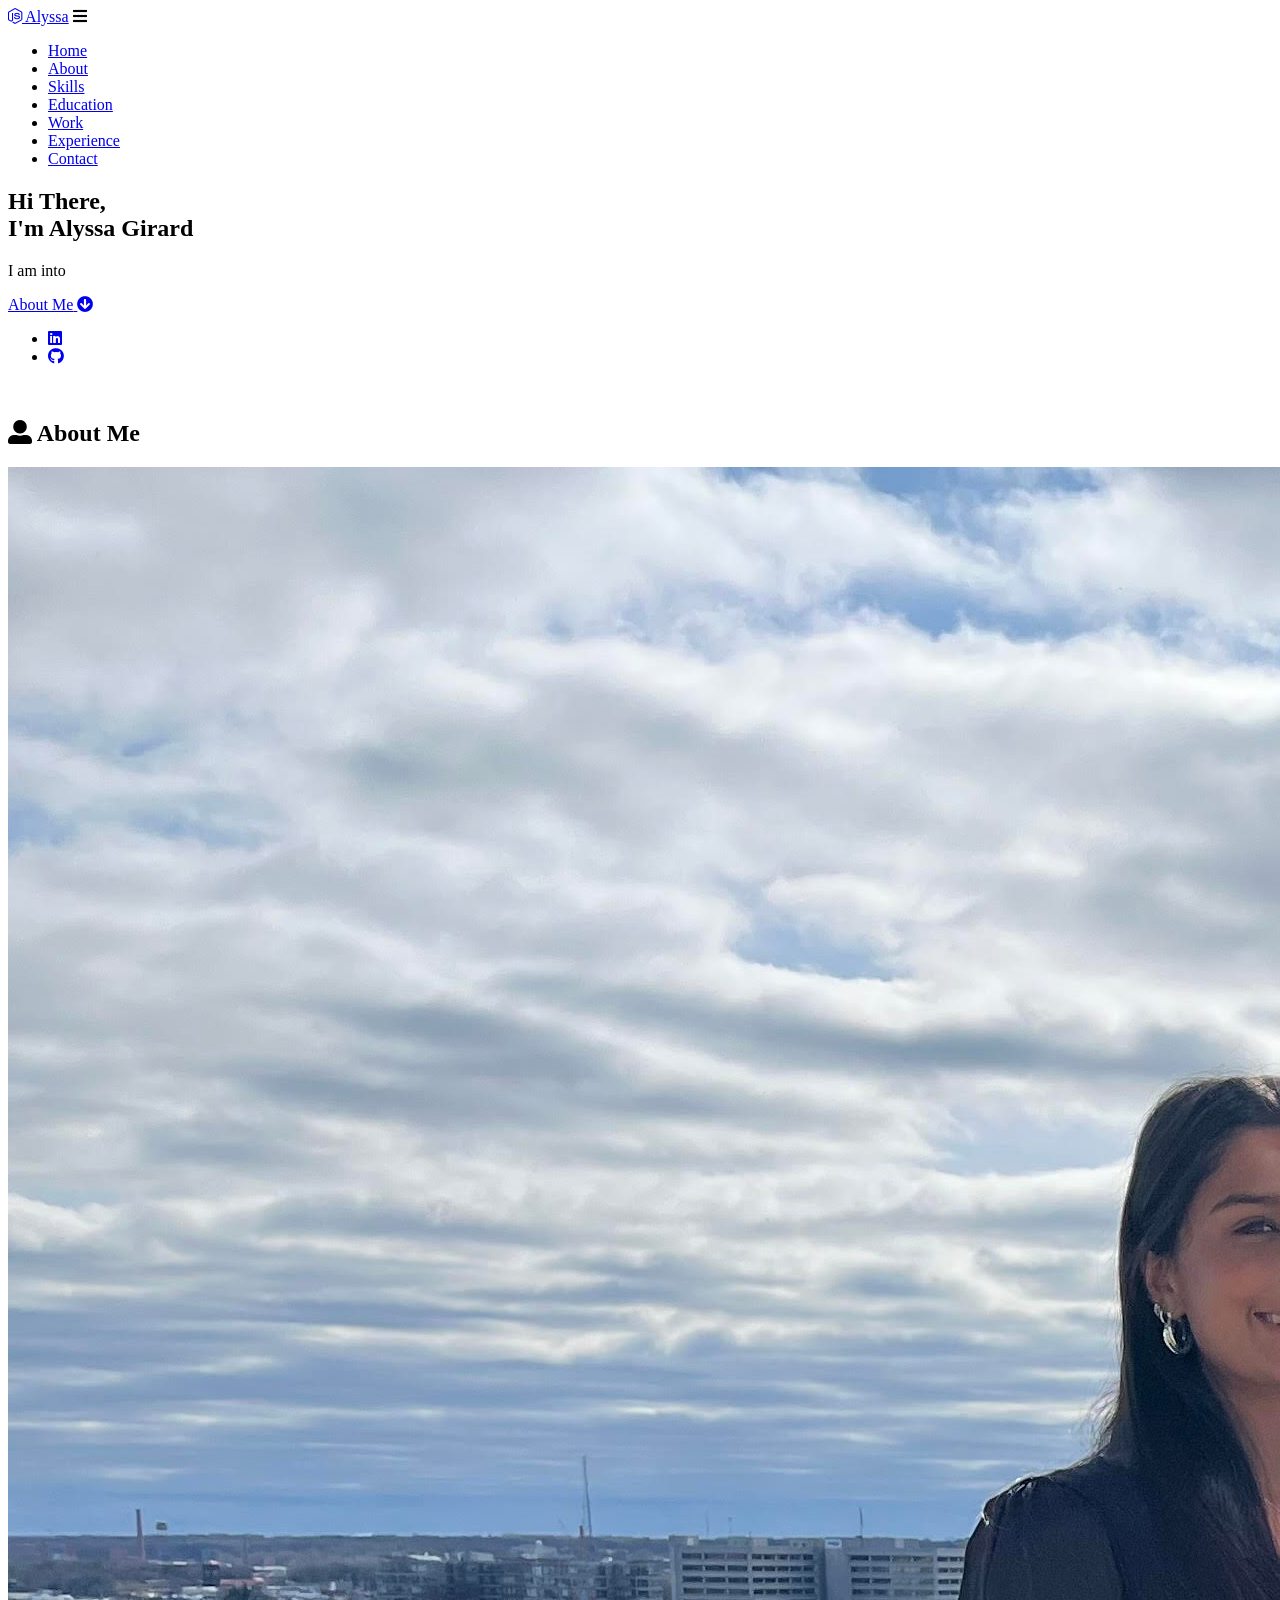
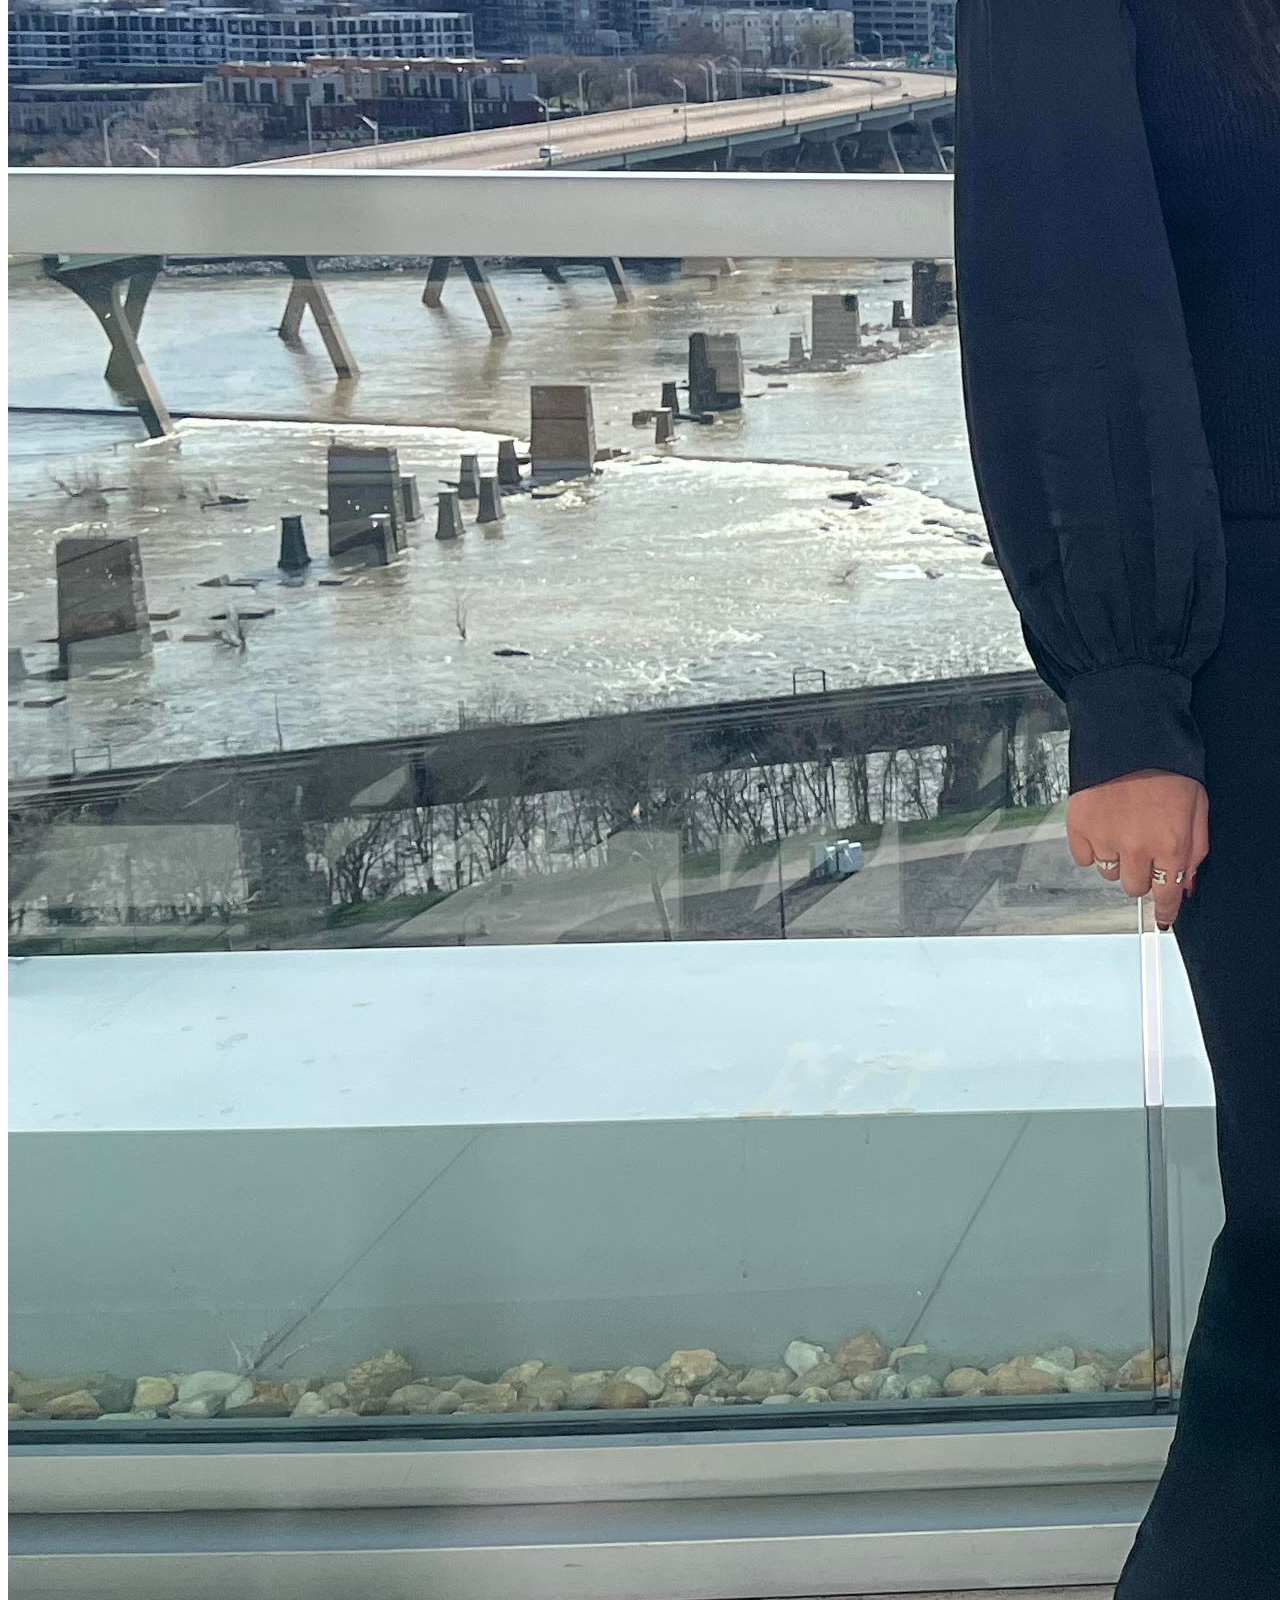
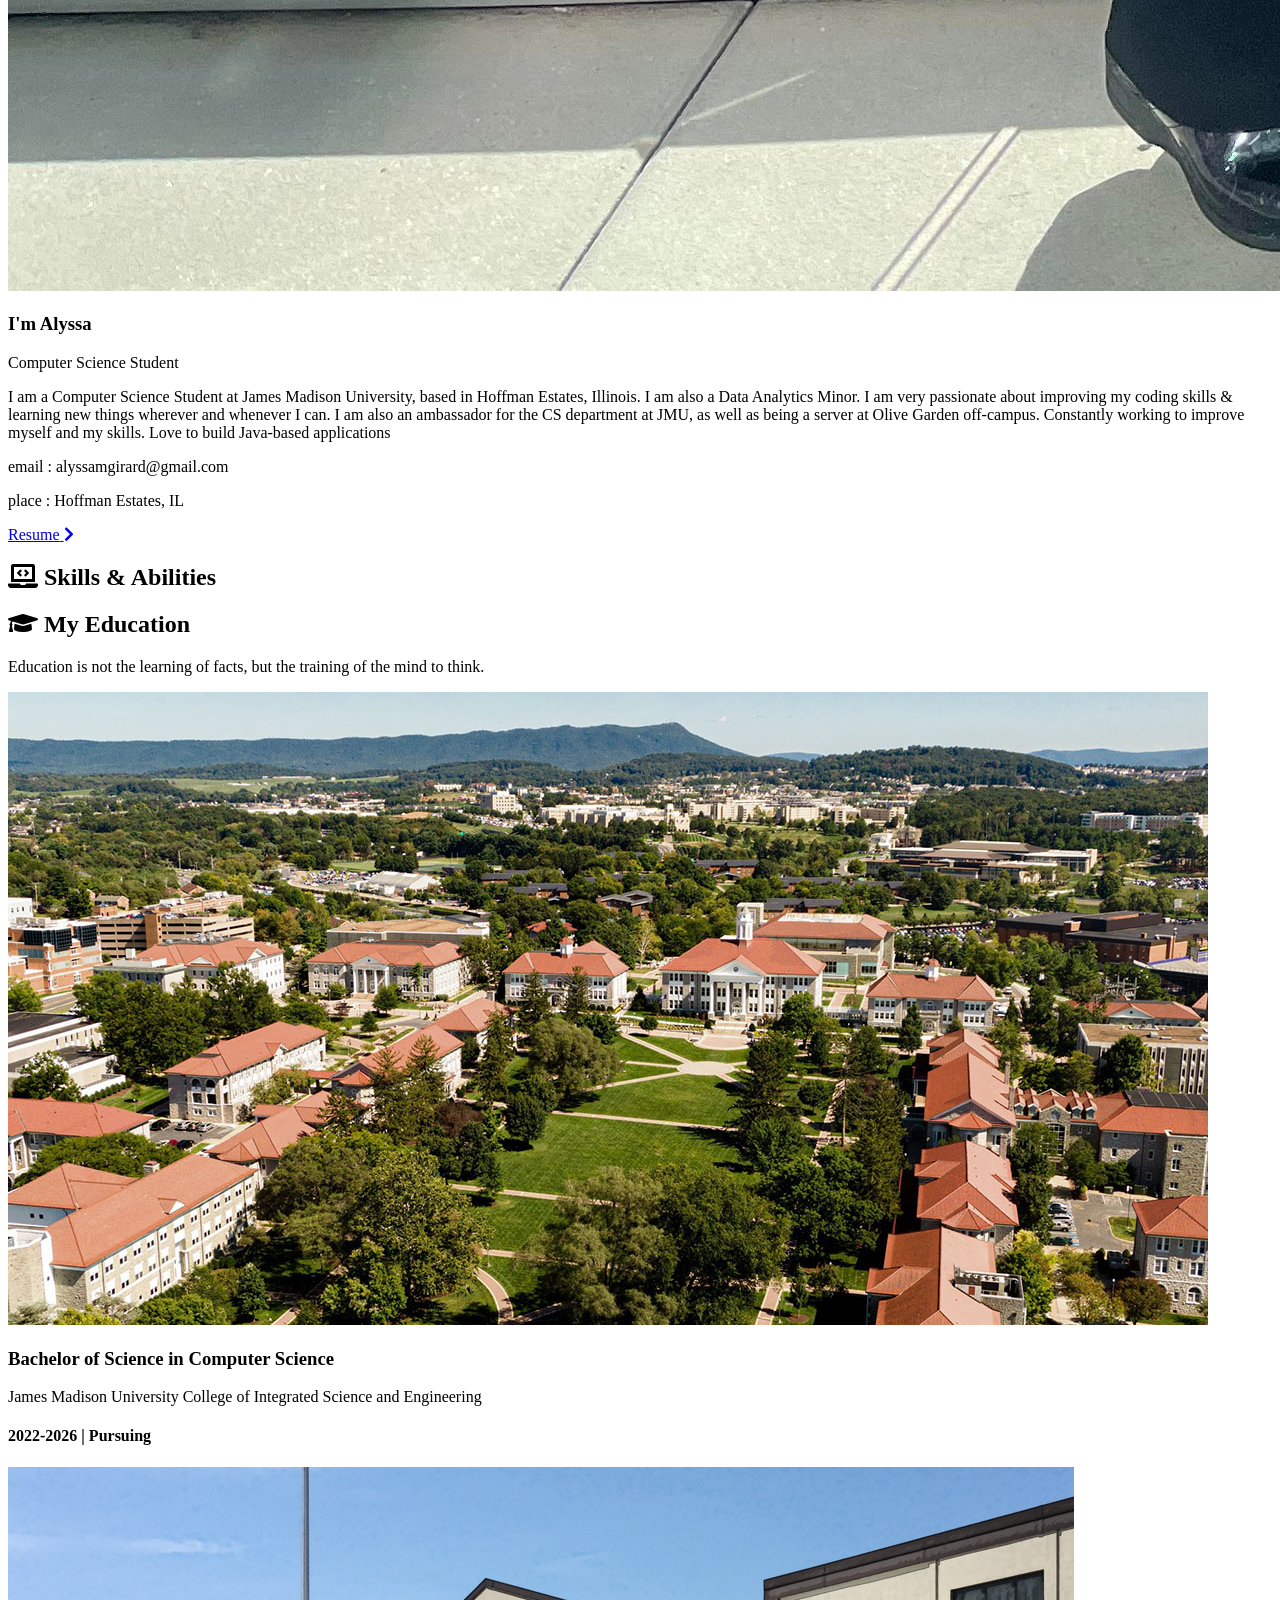
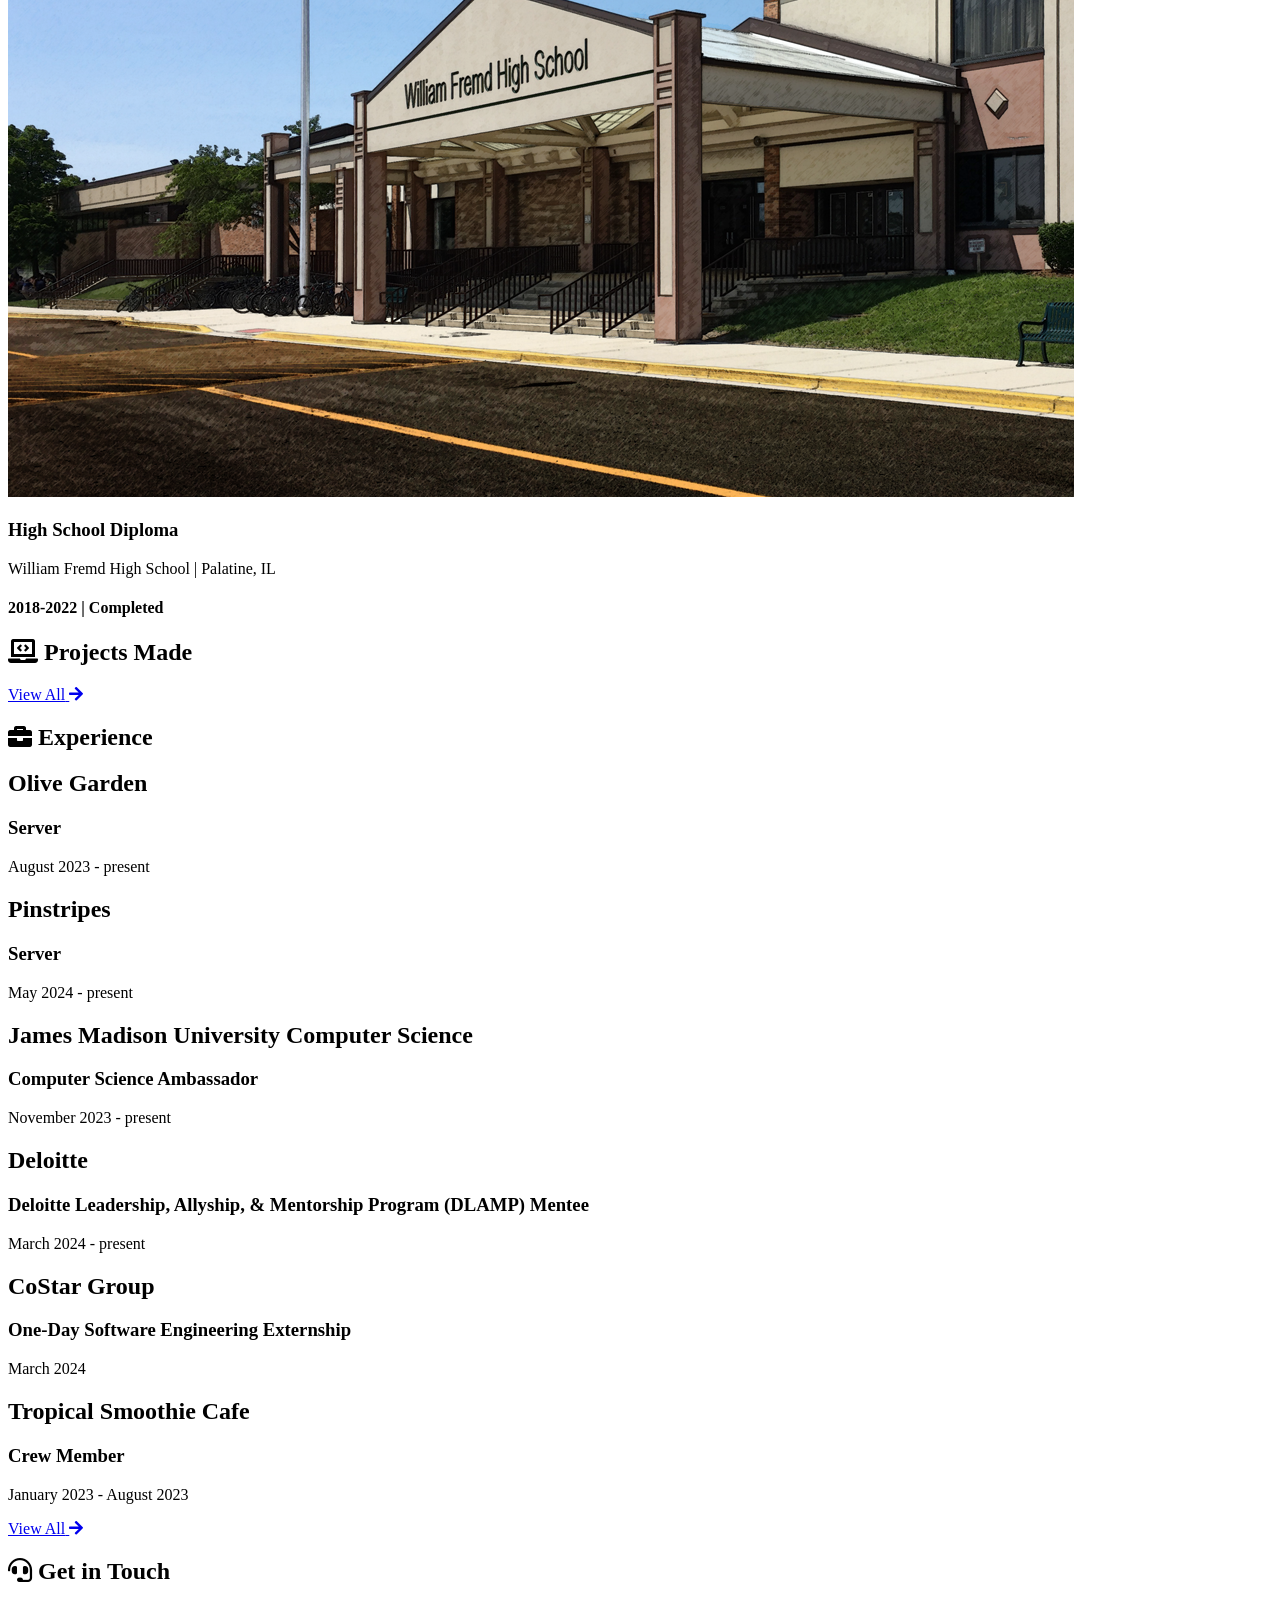
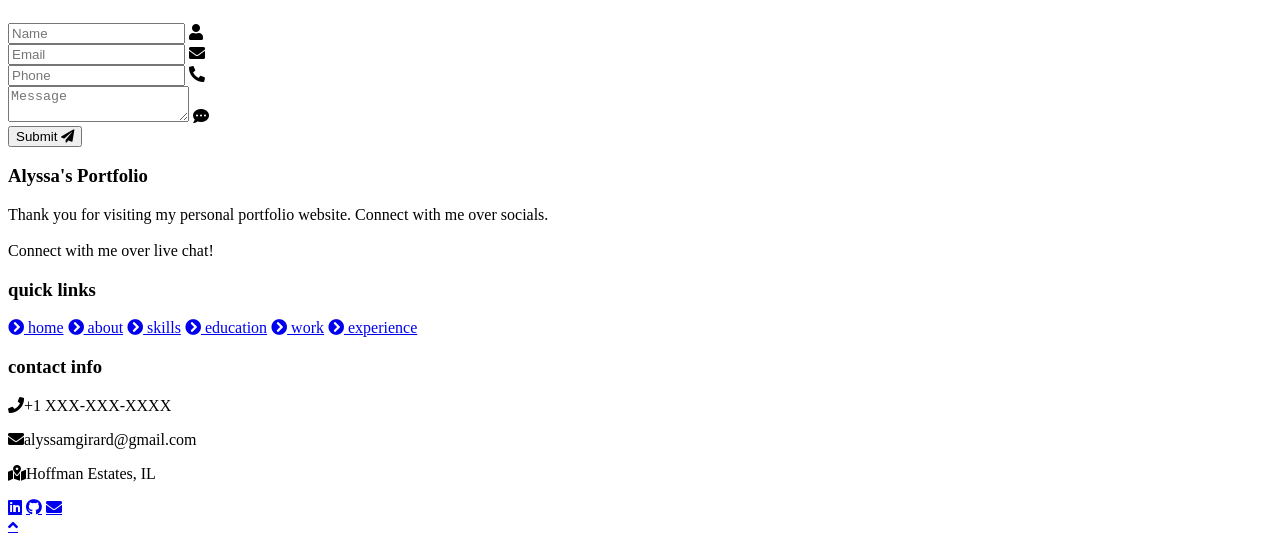
==== commit 2c4307c3: "Lots of updates!" ====
--- a/index.html
+++ b/index.html
@@ -47,7 +47,7 @@
 
     <div class="content">
     <h2>Hi There,<br/> I'm Alyssa <span>Girard</span></h2>
-    <p>i am into <span class="typing-text"></span></p>
+    <p>I am into <span class="typing-text"></span></p>
     <a href="#about" class="btn"><span>About Me</span>
       <i class="fas fa-arrow-circle-down"></i>
     </a>
@@ -55,10 +55,6 @@
         <ul class="social-icons">
           <li><a class="linkedin" aria-label="LinkedIn" href="https://www.linkedin.com/in/alyssagirard/" target="_blank"><i class="fab fa-linkedin"></i></a></li> 
           <li><a class="github" aria-label="GitHub" href="https://github.com/alyssagirard" target="_blank"><i class="fab fa-github"></i></a></li>
-          <li><a class="twitter" aria-label="Twitter" href="https://twitter.com/jigar_sable" target="_blank"><i class="fab fa-twitter"></i></a></li>
-          <li><a class="telegram" aria-label="Telegram" href="https://t.me/lifecode5" target="_blank"><i class="fab fa-telegram-plane"></i></a></li>
-          <li><a class="instagram" aria-label="Instagram" href="https://www.instagram.com/jigarsable.dev"><i class="fab fa-instagram" target="_blank"></i></a></li>
-          <li><a class="dev" aria-label="Dev" href="https://dev.to/jigarsable" target="_blank"><i class="fab fa-dev"></i></a></li>
         </ul>
       </div>
     </div>
@@ -101,7 +97,7 @@
         </div>
         
         <div class="resumebtn">
-            <a href="https://drive.google.com/file/d/1cqIII1XjFDULjYqohyqJ7zwwURGkRASx/view?usp=sharing" target="_blank" class="btn"><span>Resume</span>
+            <a href="https://drive.google.com/file/d/1bDOTGBke53detr7XqXbEnGkQZh-75-dF/view?usp=sharing" target="_blank" class="btn"><span>Resume</span>
                 <i class="fas fa-chevron-right"></i>
             </a>
         </div>
@@ -212,11 +208,11 @@
     <div class="container right">
       <div class="content">
         <div class="tag">
-          <h2>Self Employed</h2>
-        </div>
-        <div class="desc">
-            <h3>Full Stack Developer</h3>
-            <p>Oct 2021 - present</p>
+          <h2>Olive Garden</h2>
+        </div>
+        <div class="desc">
+            <h3>Server</h3>
+            <p>August 2023 - present</p>
         </div>
       </div>
     </div>
@@ -224,11 +220,11 @@
     <div class="container left">
       <div class="content">
         <div class="tag">
-          <h2>Mapstreak Flyseas</h2>
-        </div>
-        <div class="desc">
-            <h3>Web Developer | Internship</h3>
-            <p>June 2021 - Dec 2021</p>
+          <h2>Pinstripes</h2>
+        </div>
+        <div class="desc">
+            <h3>Server</h3>
+            <p>May 2024 - present</p>
         </div>
       </div>
     </div>
@@ -236,11 +232,11 @@
     <div class="container right">
       <div class="content">
         <div class="tag">
-          <h2>The Spark Foundation</h2>
-        </div>
-        <div class="desc">
-            <h3>Website Developer | Internship</h3>
-            <p>May 2021 - June 2021</p>
+          <h2>James Madison University Computer Science</h2>
+        </div>
+        <div class="desc">
+            <h3>Computer Science Ambassador</h3>
+            <p>November 2023 - present</p>
         </div>
       </div>
     </div>
@@ -248,11 +244,11 @@
     <div class="container left">
       <div class="content">
         <div class="tag">
-          <h2>The Spark Foundation</h2>
-        </div>
-        <div class="desc">
-            <h3>Mobile Application Developer | Internship</h3>
-            <p>April 2021 - May 2021</p>
+          <h2>Deloitte</h2>
+        </div>
+        <div class="desc">
+            <h3>Deloitte Leadership, Allyship, & Mentorship Program (DLAMP) Mentee</h3>
+            <p>March 2024 - present</p>
         </div>
       </div>
     </div>
@@ -260,11 +256,11 @@
     <div class="container right">
       <div class="content">
         <div class="tag">
-          <h2>Frshr Technologies</h2>
-        </div>
-        <div class="desc">
-            <h3>Wordpress Developer | Internship</h3>
-            <p>April 2021 - April 2021</p>
+          <h2>CoStar Group</h2>
+        </div>
+        <div class="desc">
+            <h3>One-Day Software Engineering Externship</h3>
+            <p>March 2024</p>
         </div>
       </div>
     </div>
@@ -272,11 +268,11 @@
     <div class="container left">
       <div class="content">
         <div class="tag">
-          <h2>WonderingBlog</h2>
-        </div>
-        <div class="desc">
-            <h3>Web Development & SEO | Internship</h3>
-            <p>March 2021 - April 2021</p>
+          <h2>Tropical Smoothie Cafe</h2>
+        </div>
+        <div class="desc">
+            <h3>Crew Member</h3>
+            <p>January 2023 - August 2023</p>
         </div>
       </div>
     </div>
@@ -341,7 +337,7 @@
 
       <div class="box">
           <h3>Alyssa's Portfolio</h3>
-          <p>Thank you for visiting my personal portfolio website. Connect with me over socials. <br/> <br/> Keep Rising 🚀. Connect with me over live chat!</p>
+          <p>Thank you for visiting my personal portfolio website. Connect with me over socials. <br/> <br/>Connect with me over live chat!</p>
       </div>
 
       <div class="box">
@@ -364,13 +360,9 @@
               <a href="https://www.linkedin.com/in/alyssagirard" class="fab fa-linkedin" aria-label="LinkedIn" target="_blank"></a>
               <a href="https://github.com/alyssagirard" class="fab fa-github" aria-label="GitHub" target="_blank"></a>
               <a href="mailto:alyssamgirard@gmail.com" class="fas fa-envelope" aria-label="Mail" target="_blank"></a>
-              <a href="https://twitter.com/jigar_sable" class="fab fa-twitter" aria-label="Twitter" target="_blank"></a>
-              <a href="https://t.me/lifecode5" class="fab fa-telegram-plane" aria-label="Telegram" target="_blank"></a>
           </div>
       </div>
   </div>
-
-  <h1 class="credit">Designed with <i class="fa fa-heart pulse"></i> by <a href="https://www.linkedin.com/in/alyssagirard"> alyssa girard</a></h1>
 
 </section>
 <!-- footer section ends -->
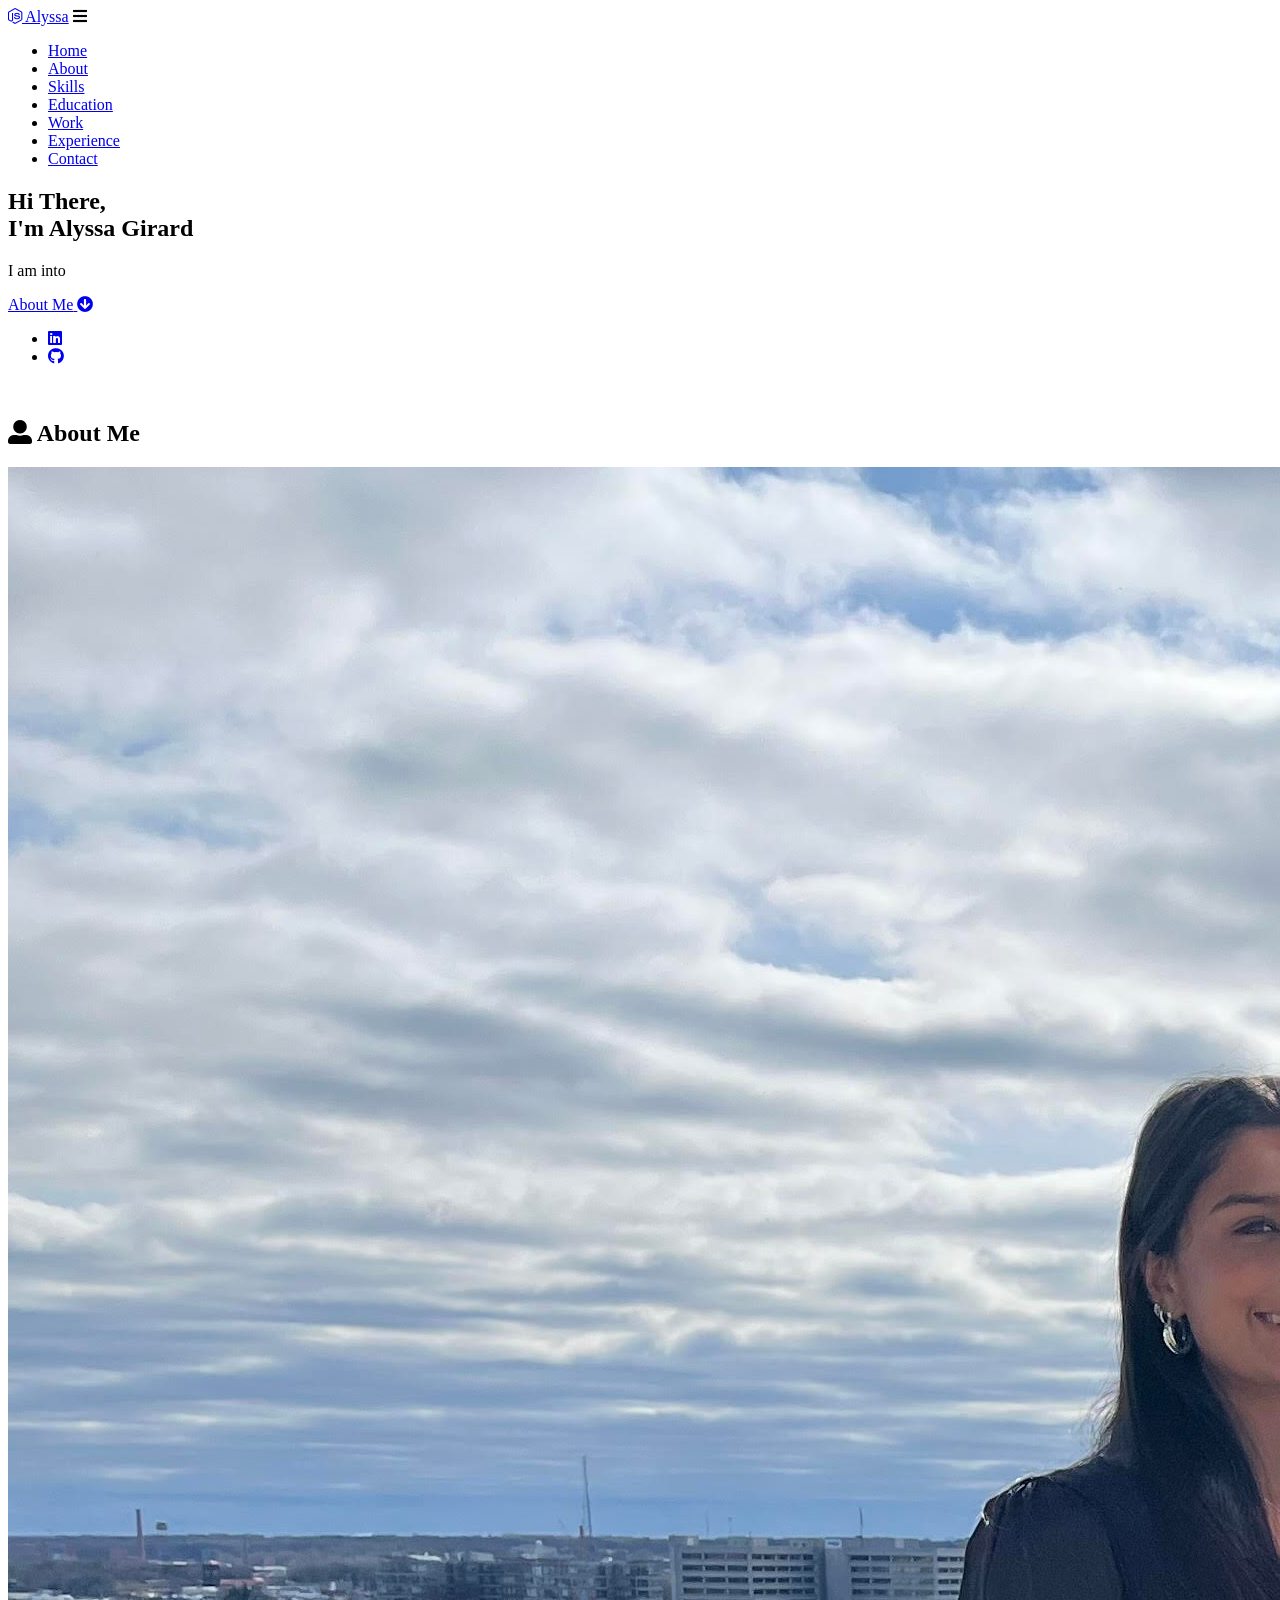
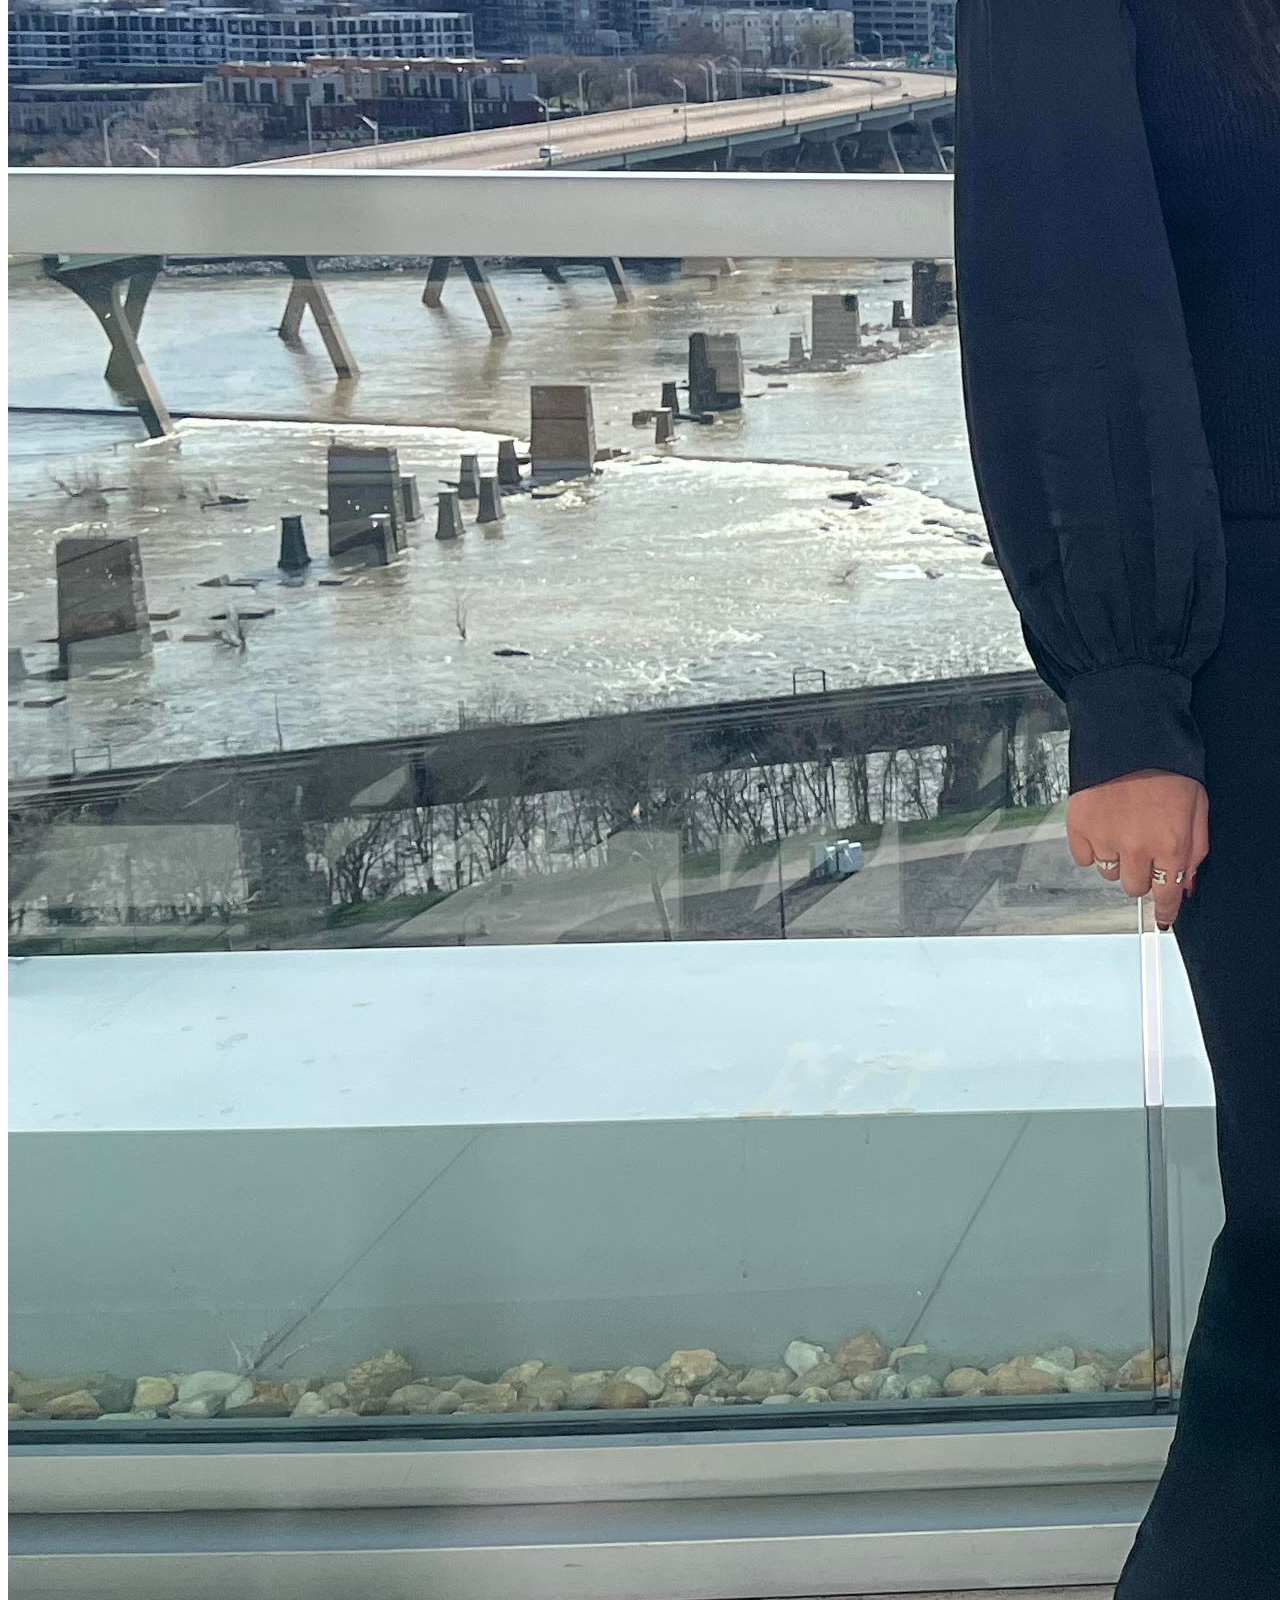
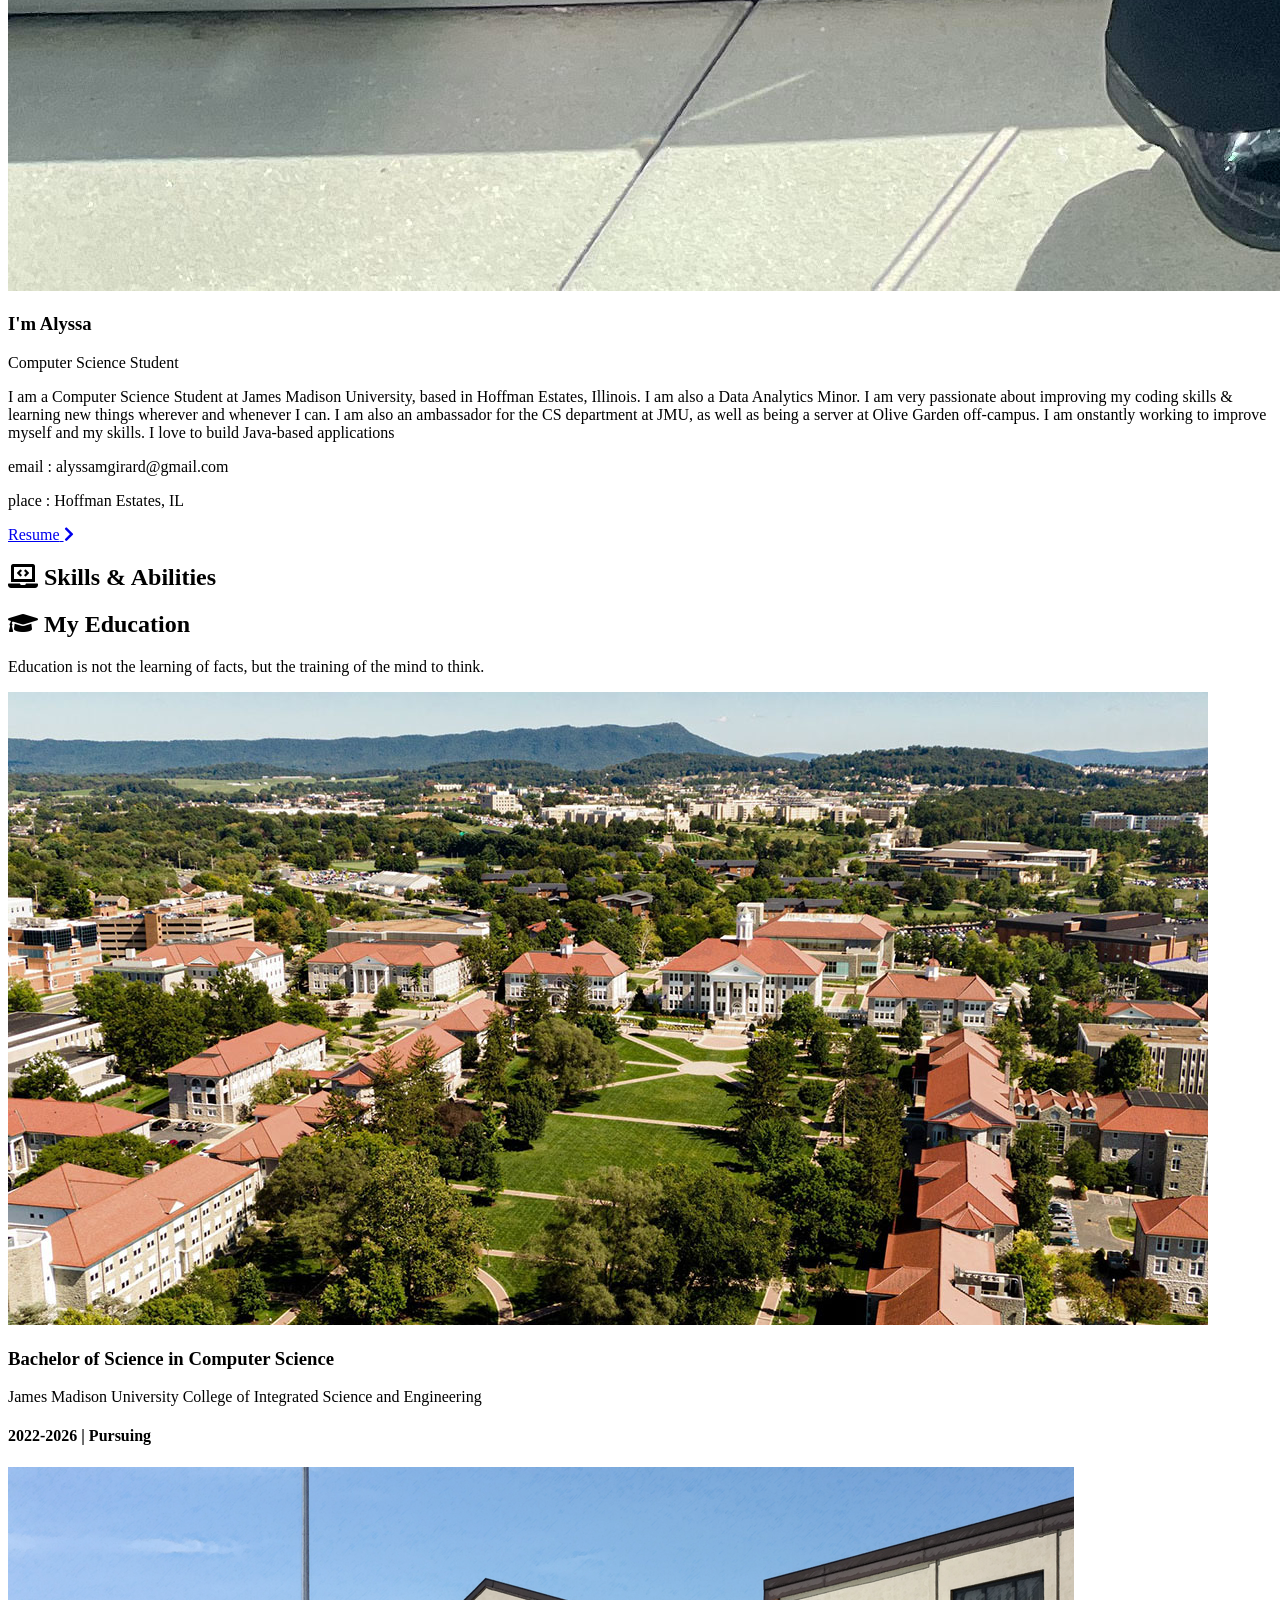
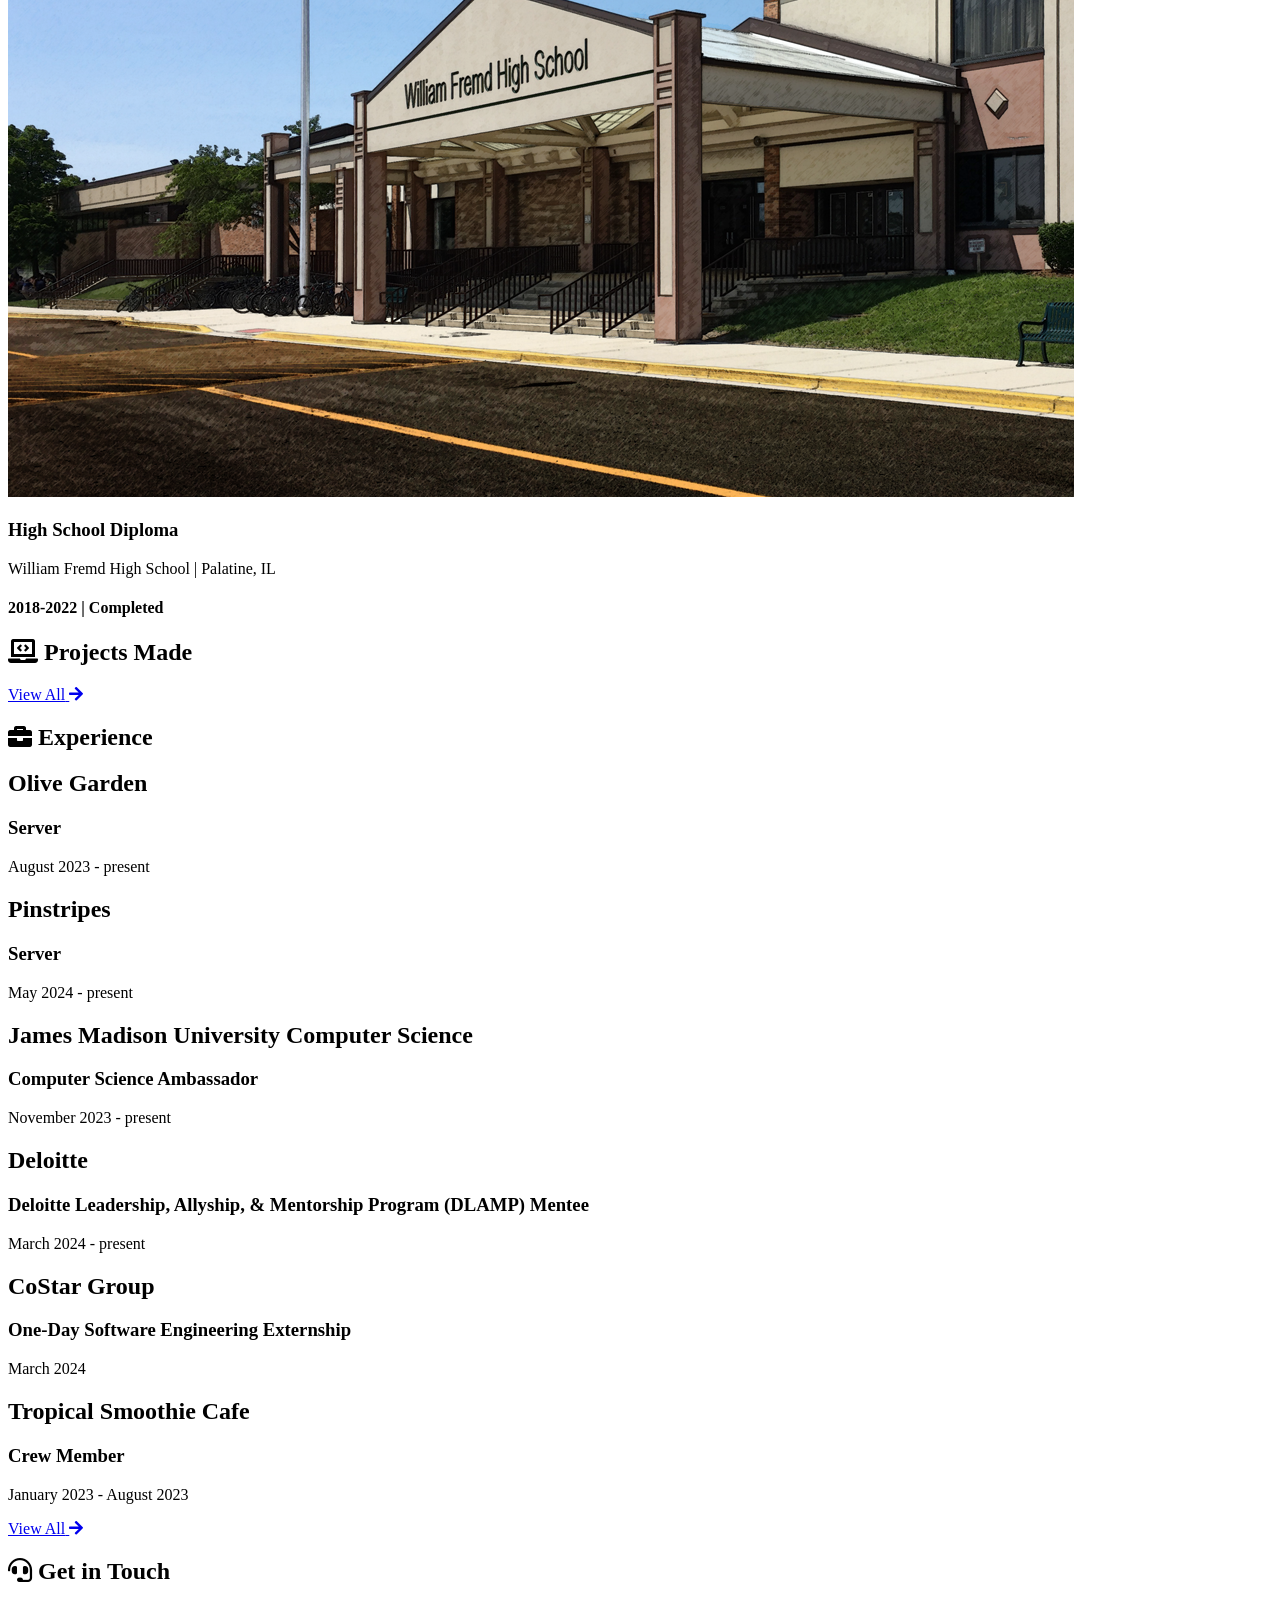
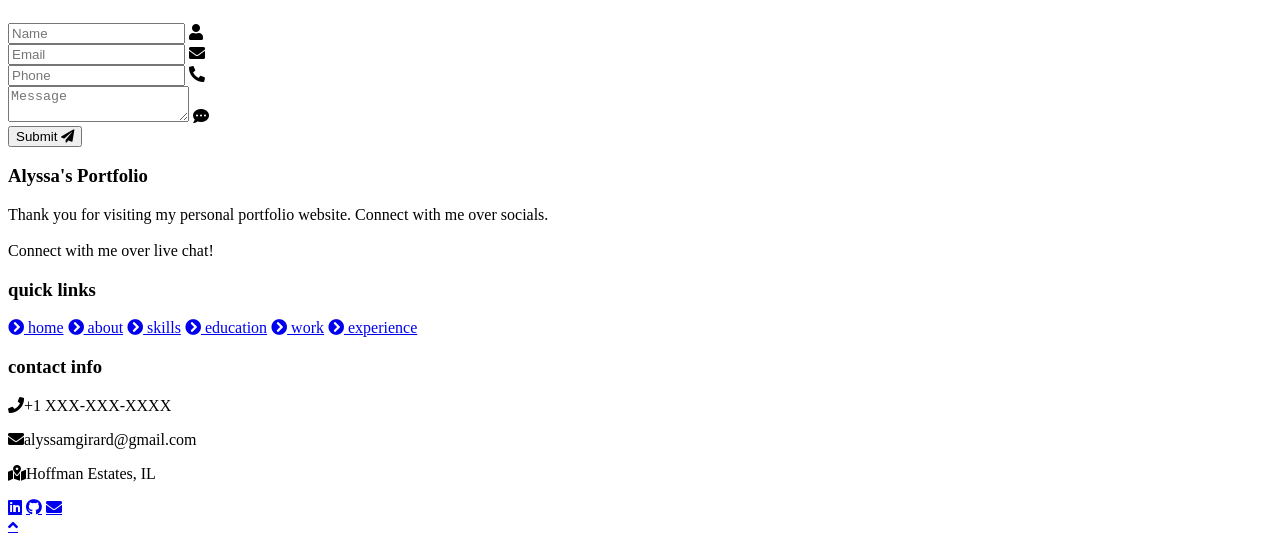
==== commit ac95f0d7: "updates" ====
--- a/index.html
+++ b/index.html
@@ -82,8 +82,8 @@
           I am also a Data Analytics Minor.
           I am very passionate about improving my coding skills & learning new things wherever and whenever I can.
           I am also an ambassador for the CS department at JMU, as well as being a server at Olive Garden off-campus.
-          Constantly working to improve myself and my skills.
-          Love to build Java-based applications </p>
+          I am onstantly working to improve myself and my skills.
+          I love to build Java-based applications </p>
         
         <div class="box-container">
             <!-- <div class="box">
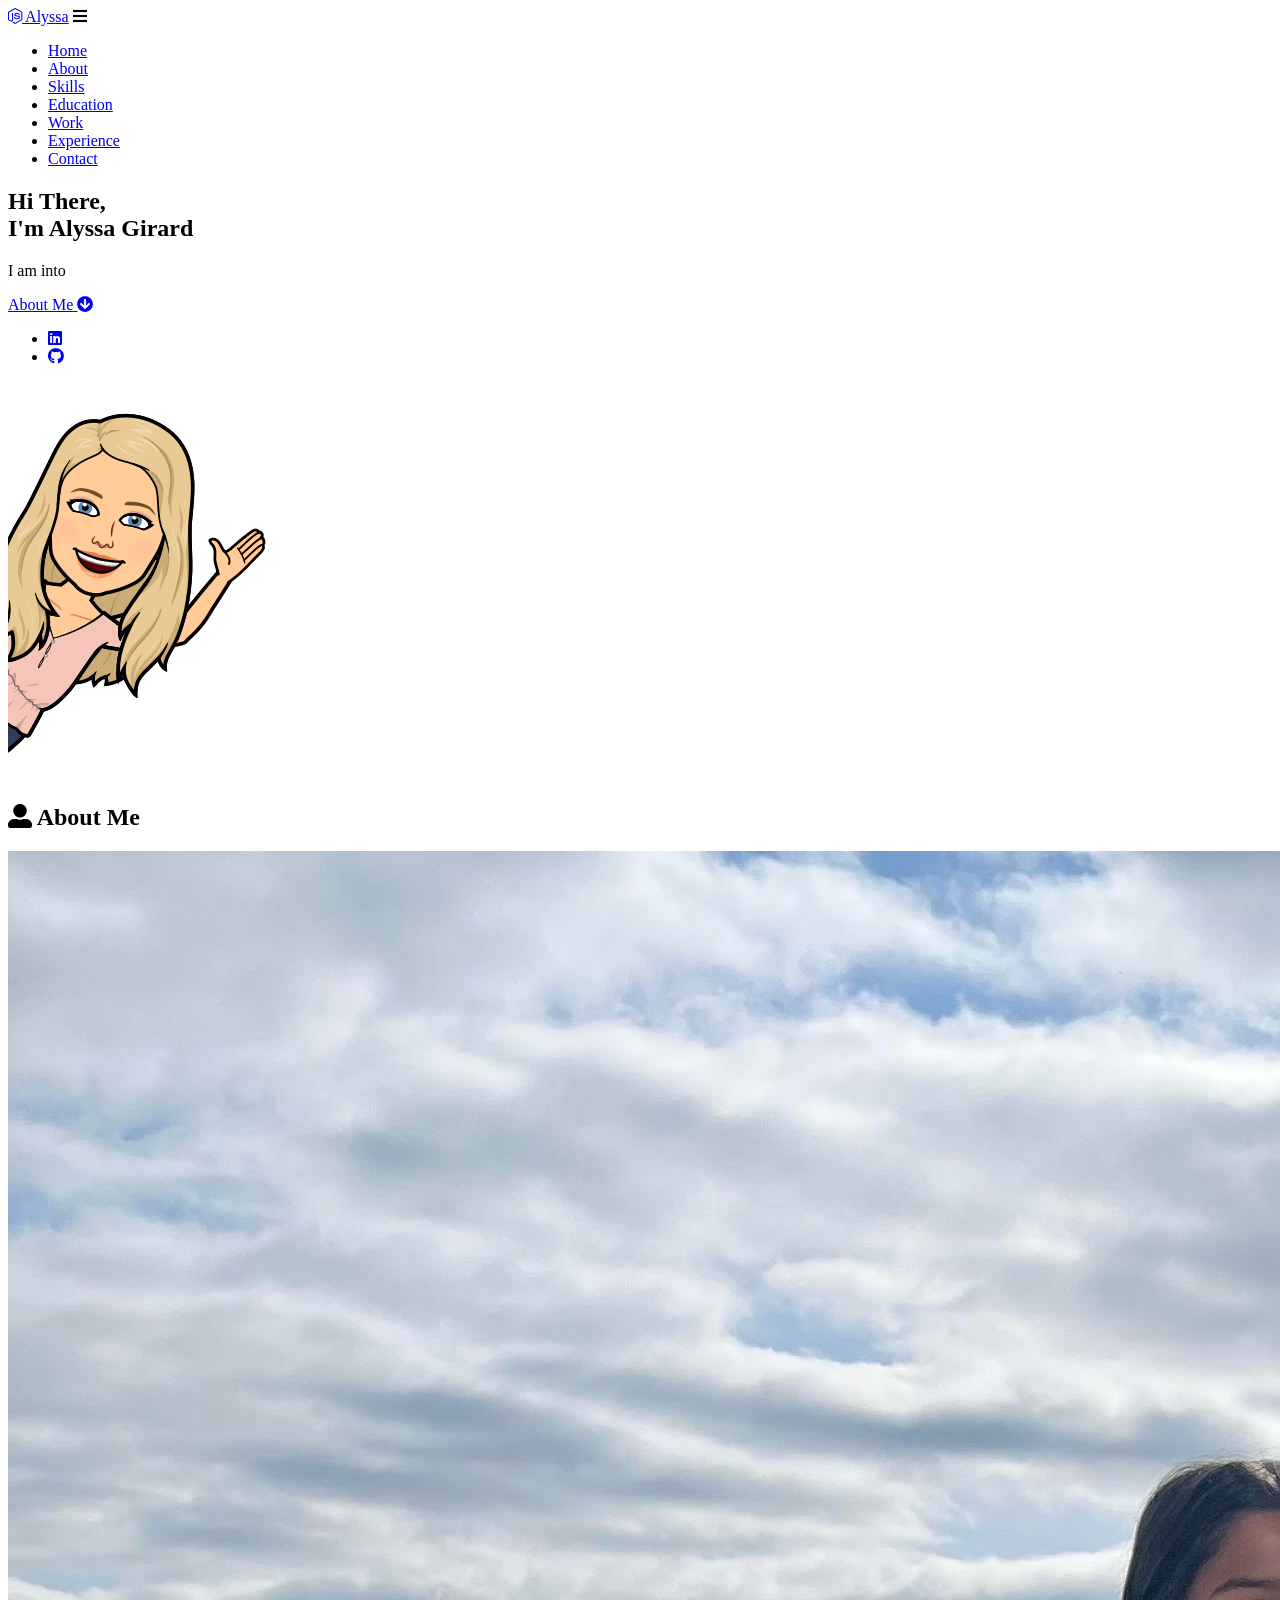
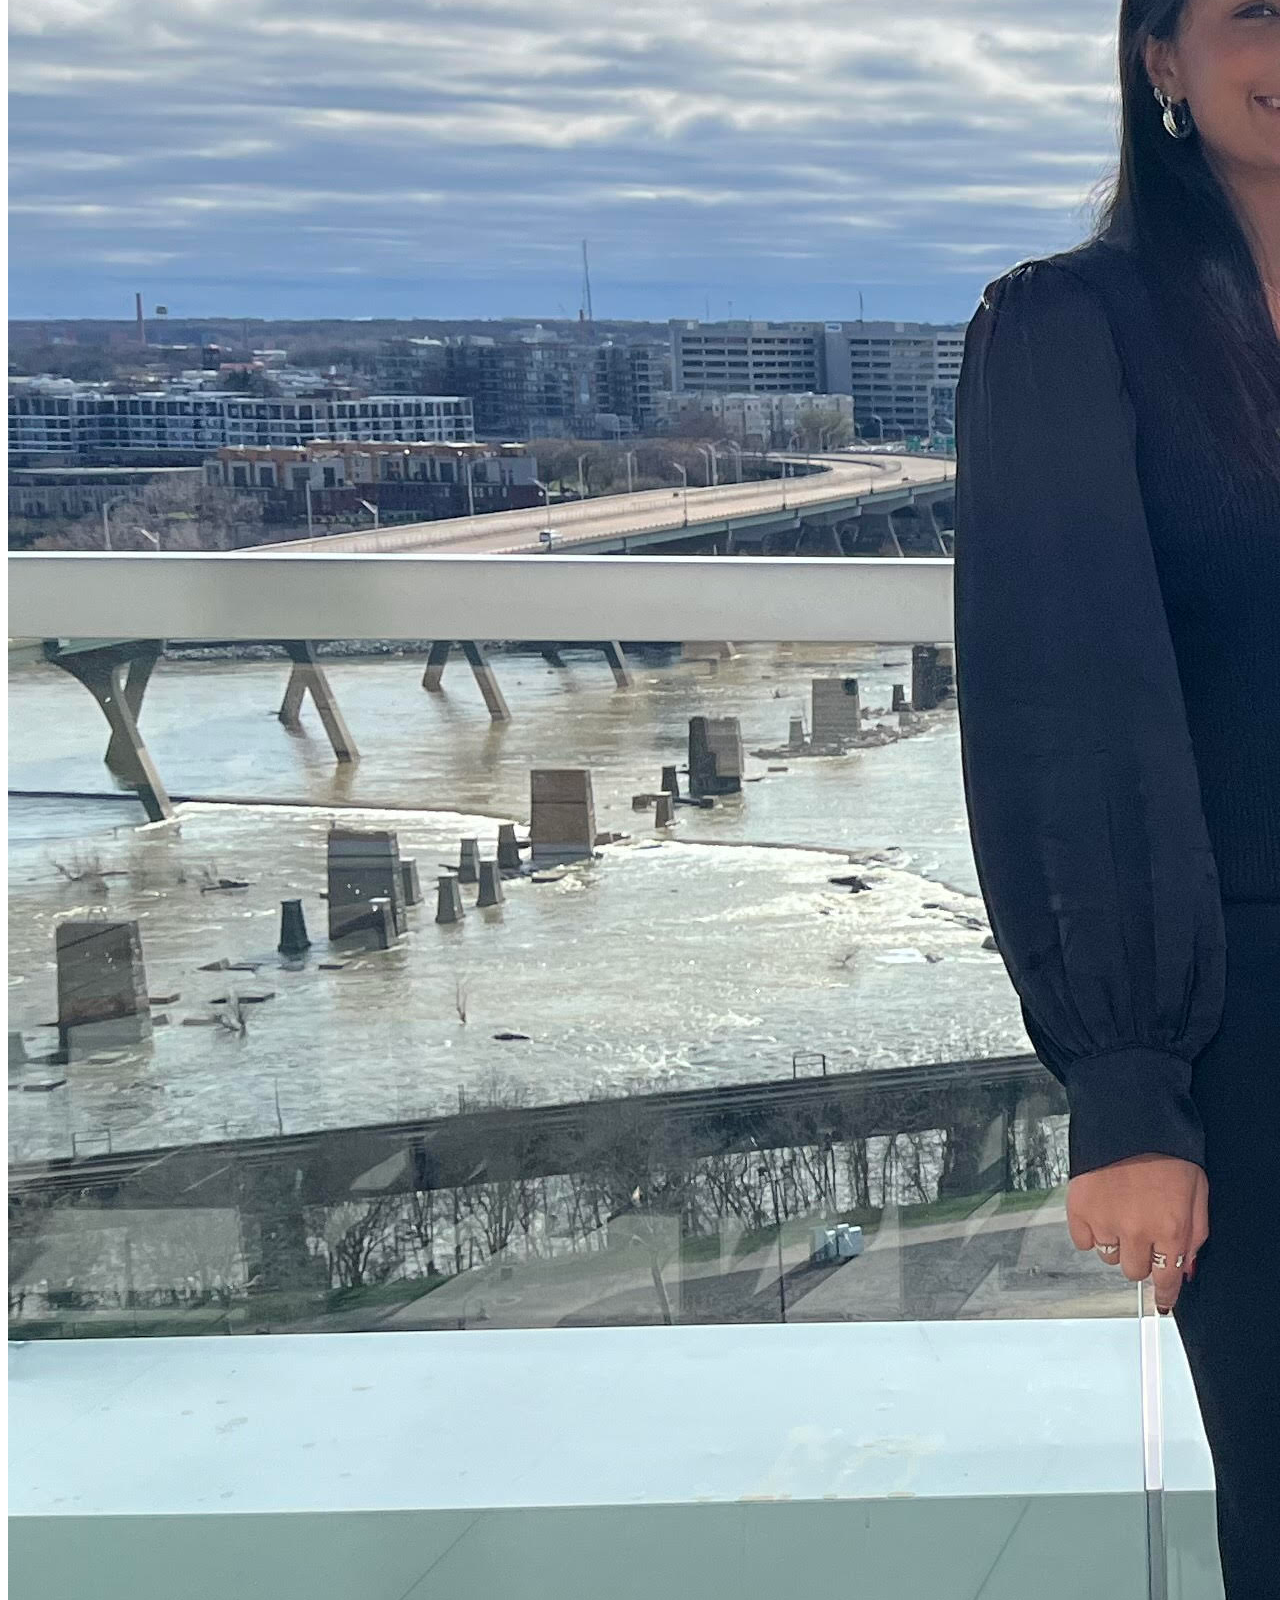
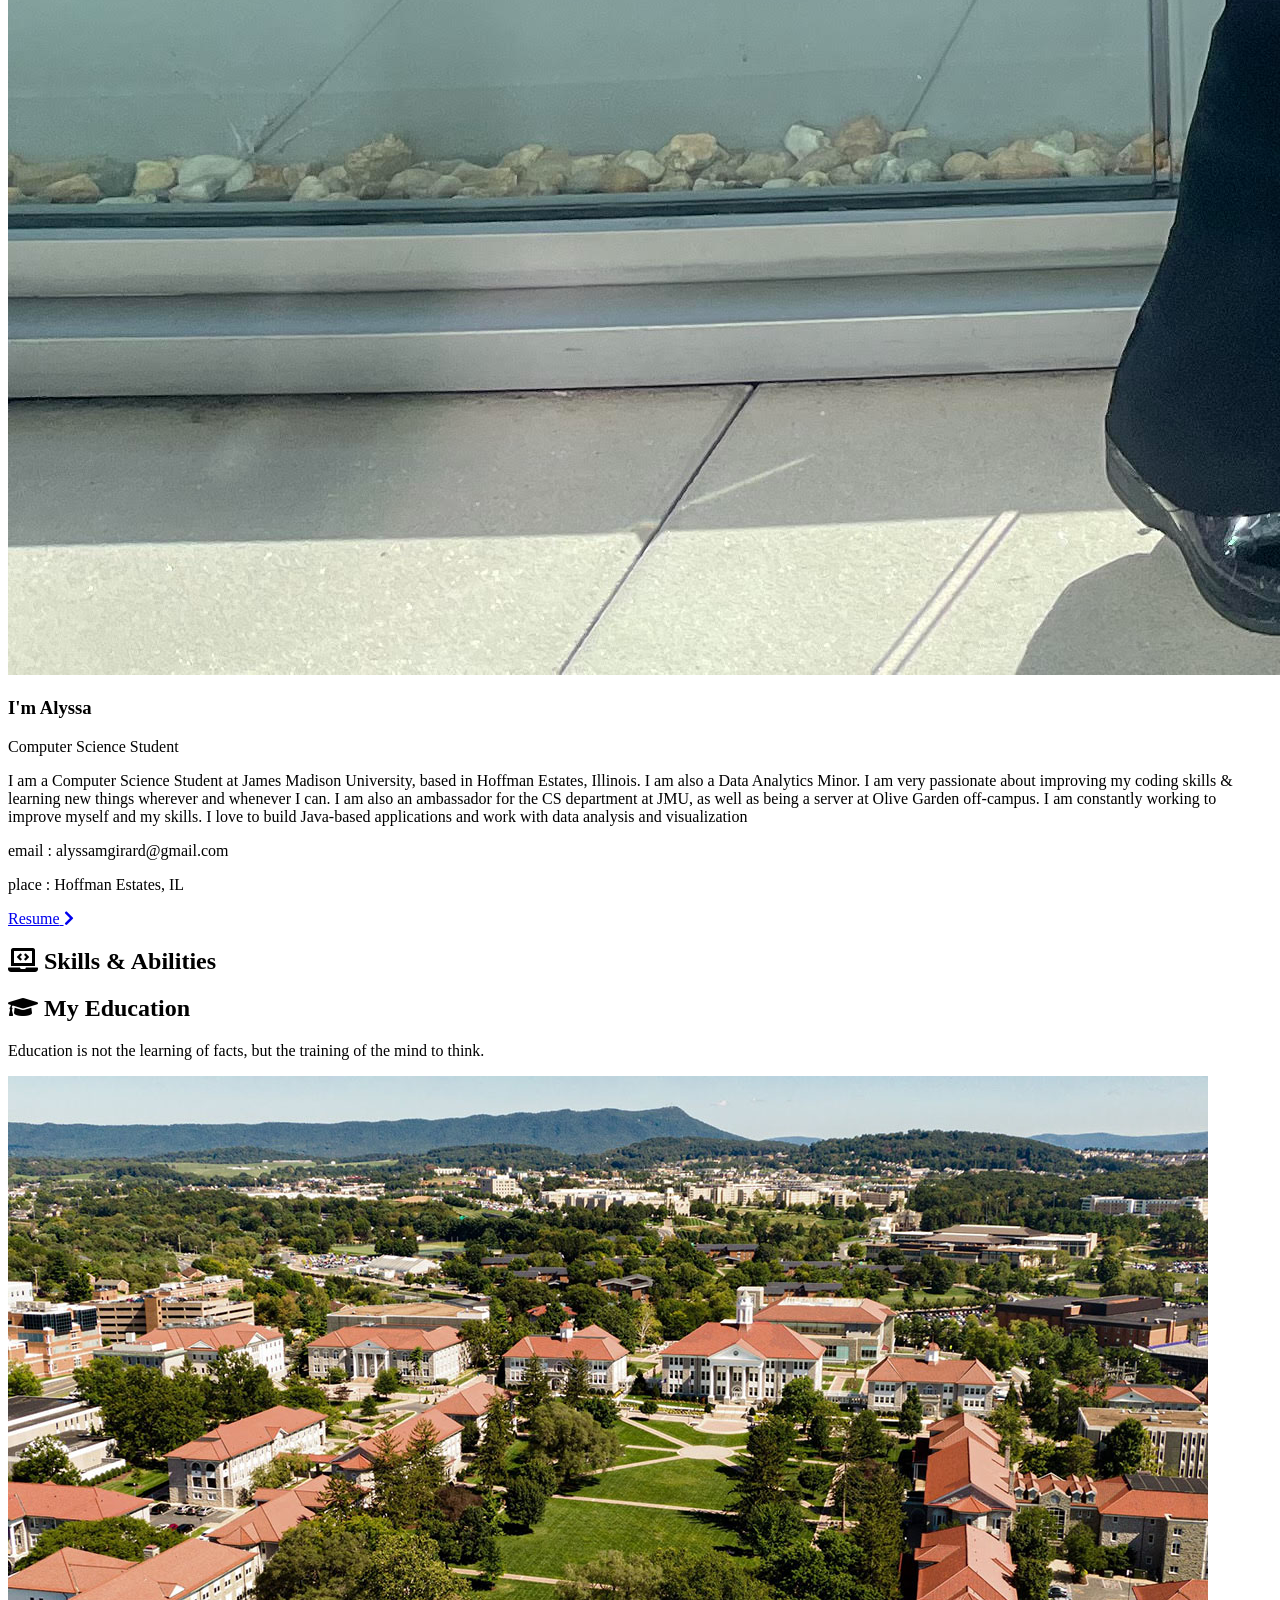
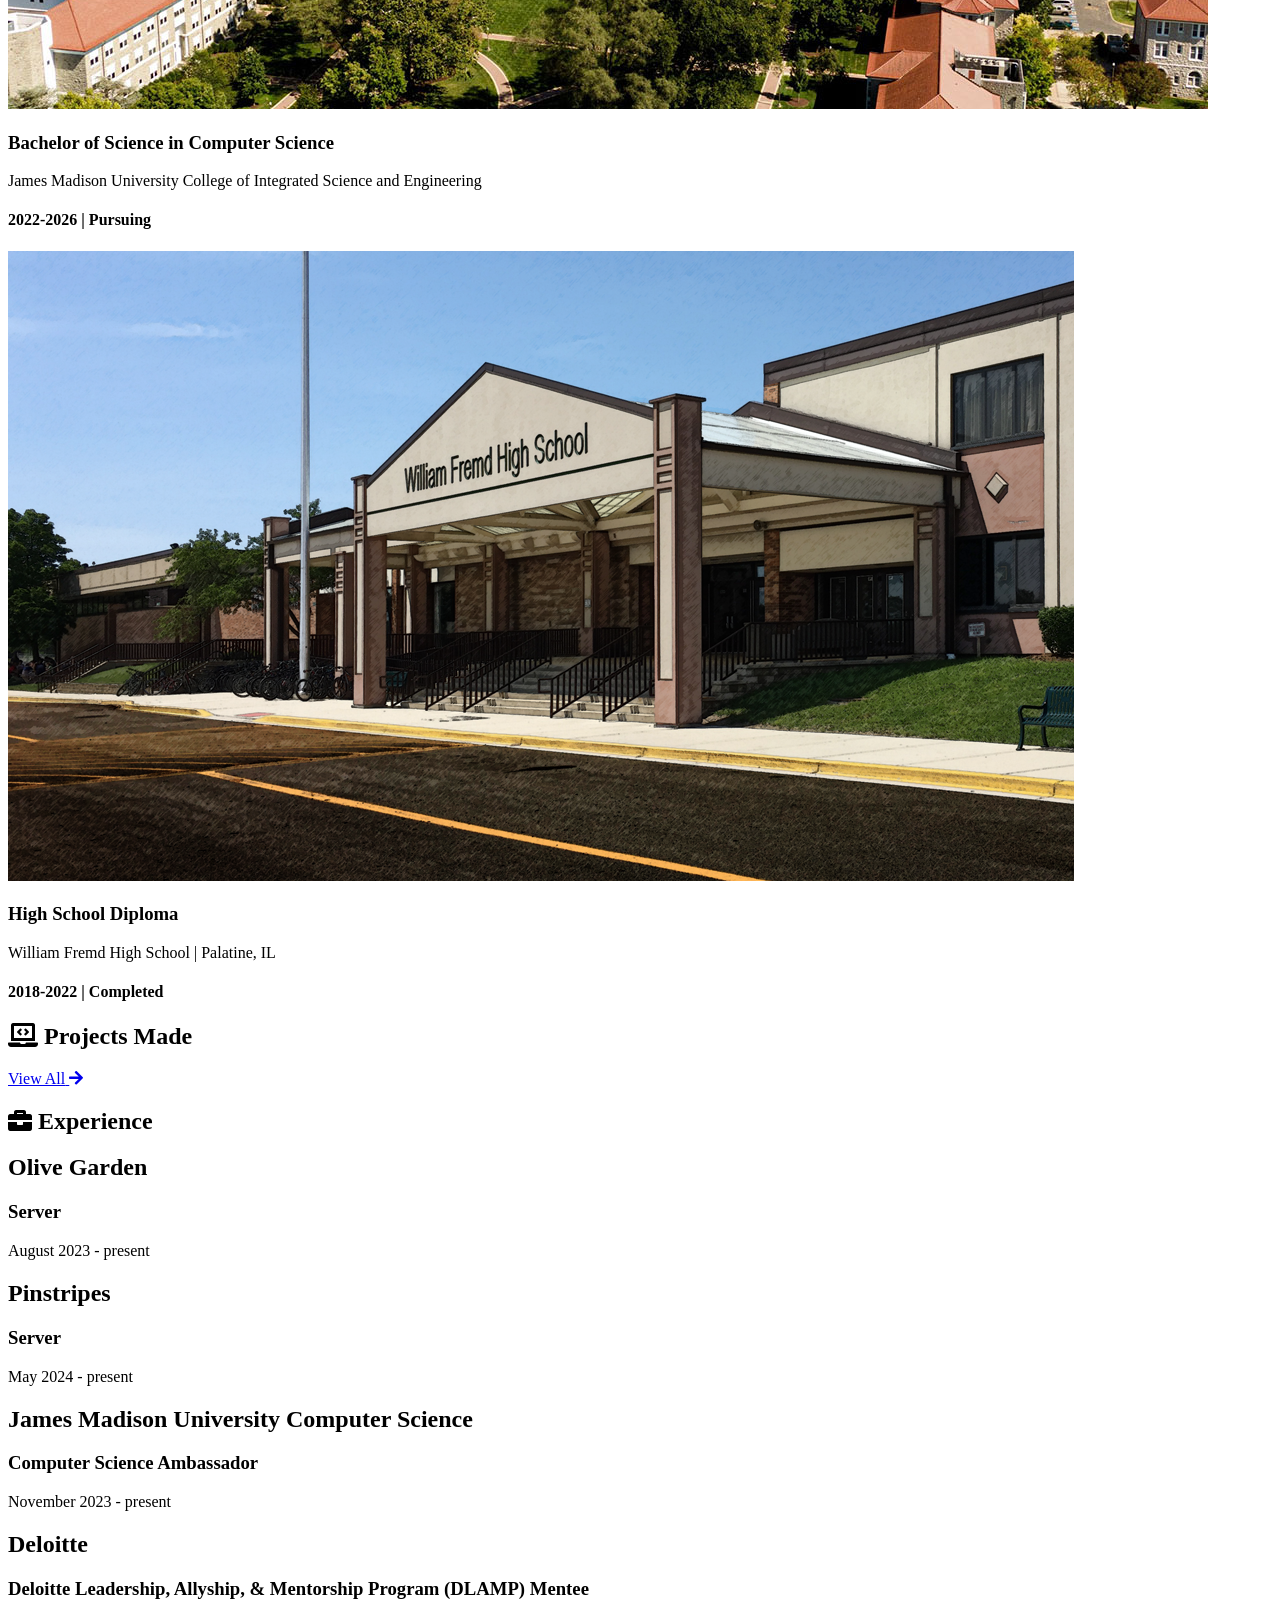
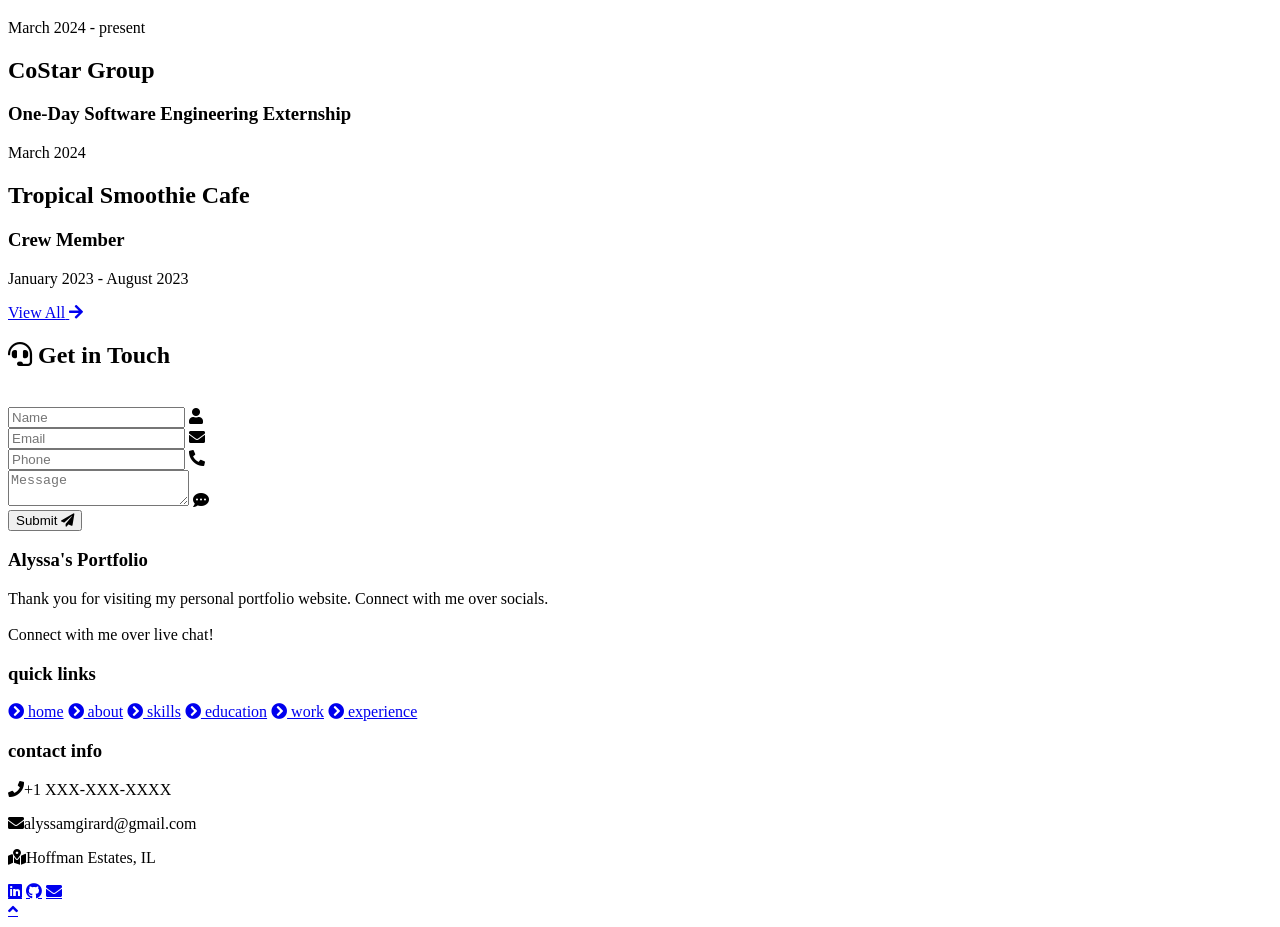
==== commit e7e08650: "fix" ====
--- a/index.html
+++ b/index.html
@@ -82,8 +82,8 @@
           I am also a Data Analytics Minor.
           I am very passionate about improving my coding skills & learning new things wherever and whenever I can.
           I am also an ambassador for the CS department at JMU, as well as being a server at Olive Garden off-campus.
-          I am onstantly working to improve myself and my skills.
-          I love to build Java-based applications </p>
+          I am constantly working to improve myself and my skills.
+          I love to build Java-based applications and work with data analysis and visualization</p>
         
         <div class="box-container">
             <!-- <div class="box">
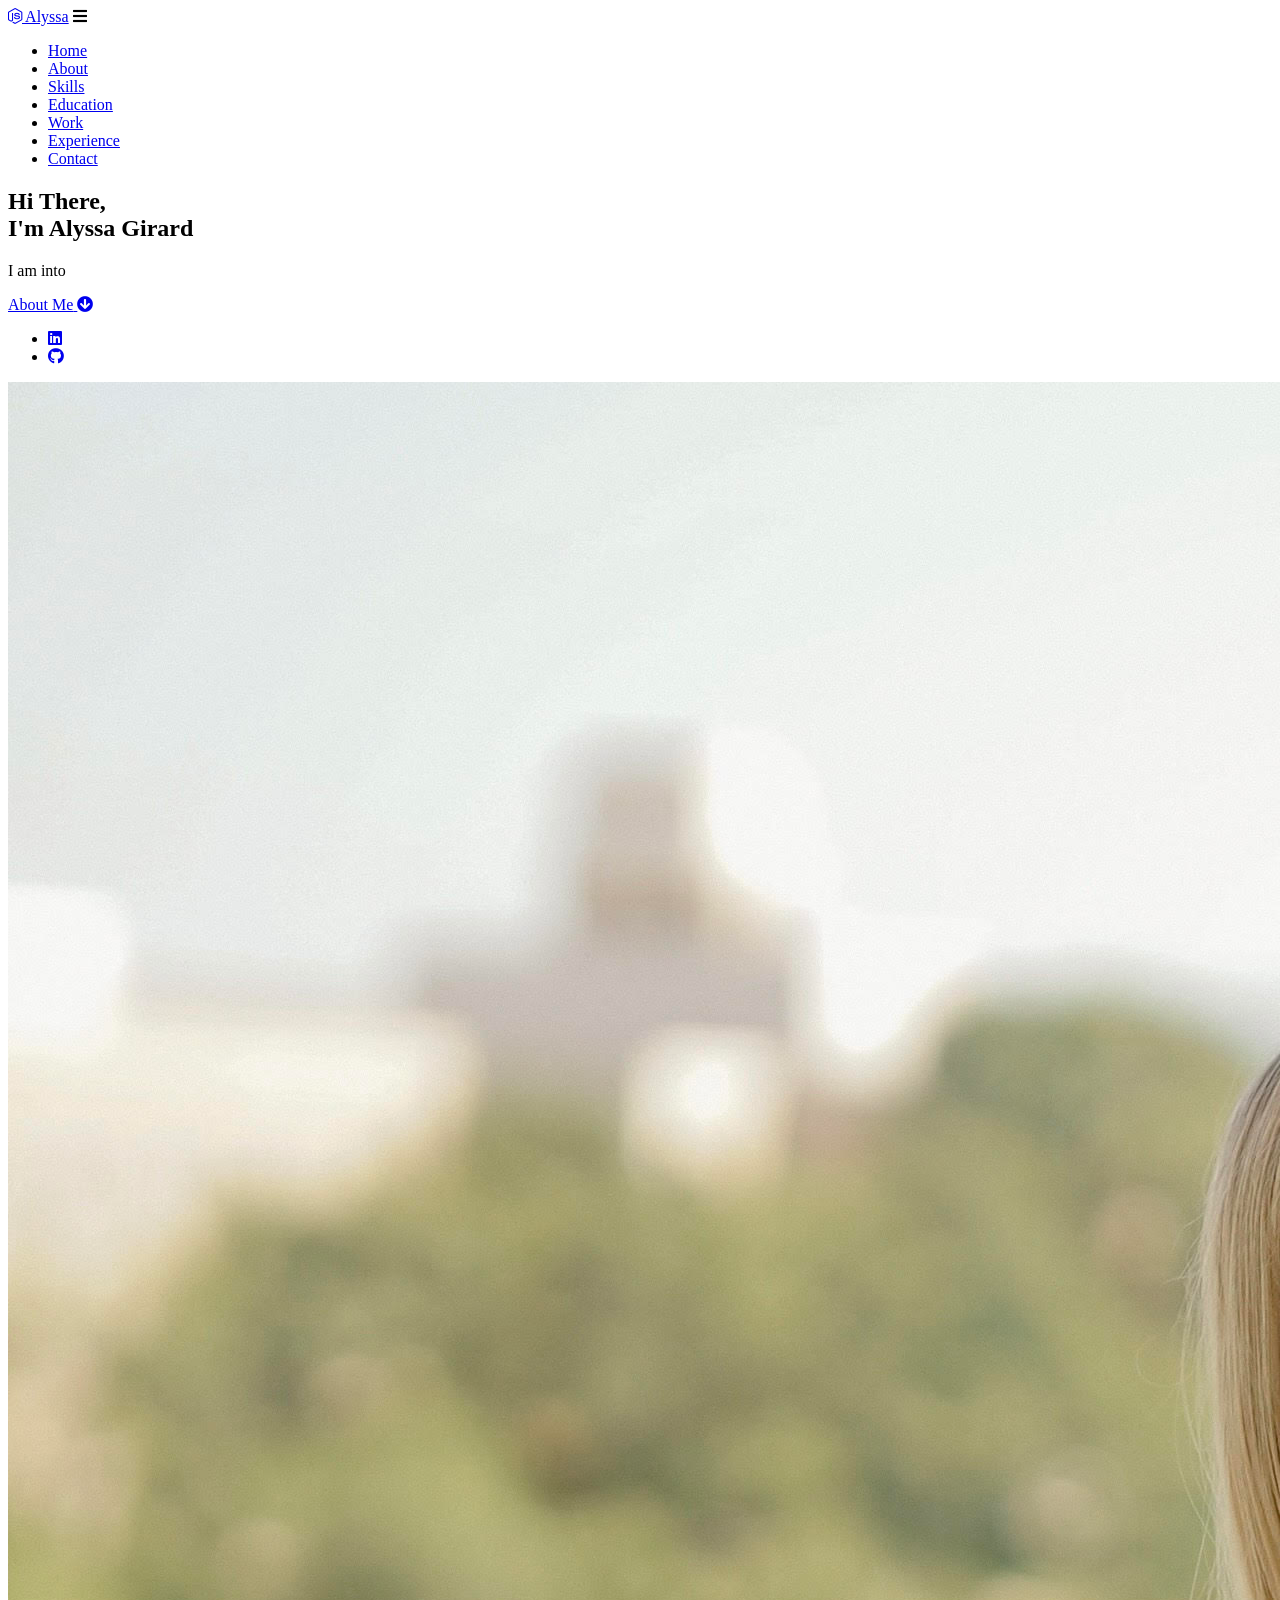
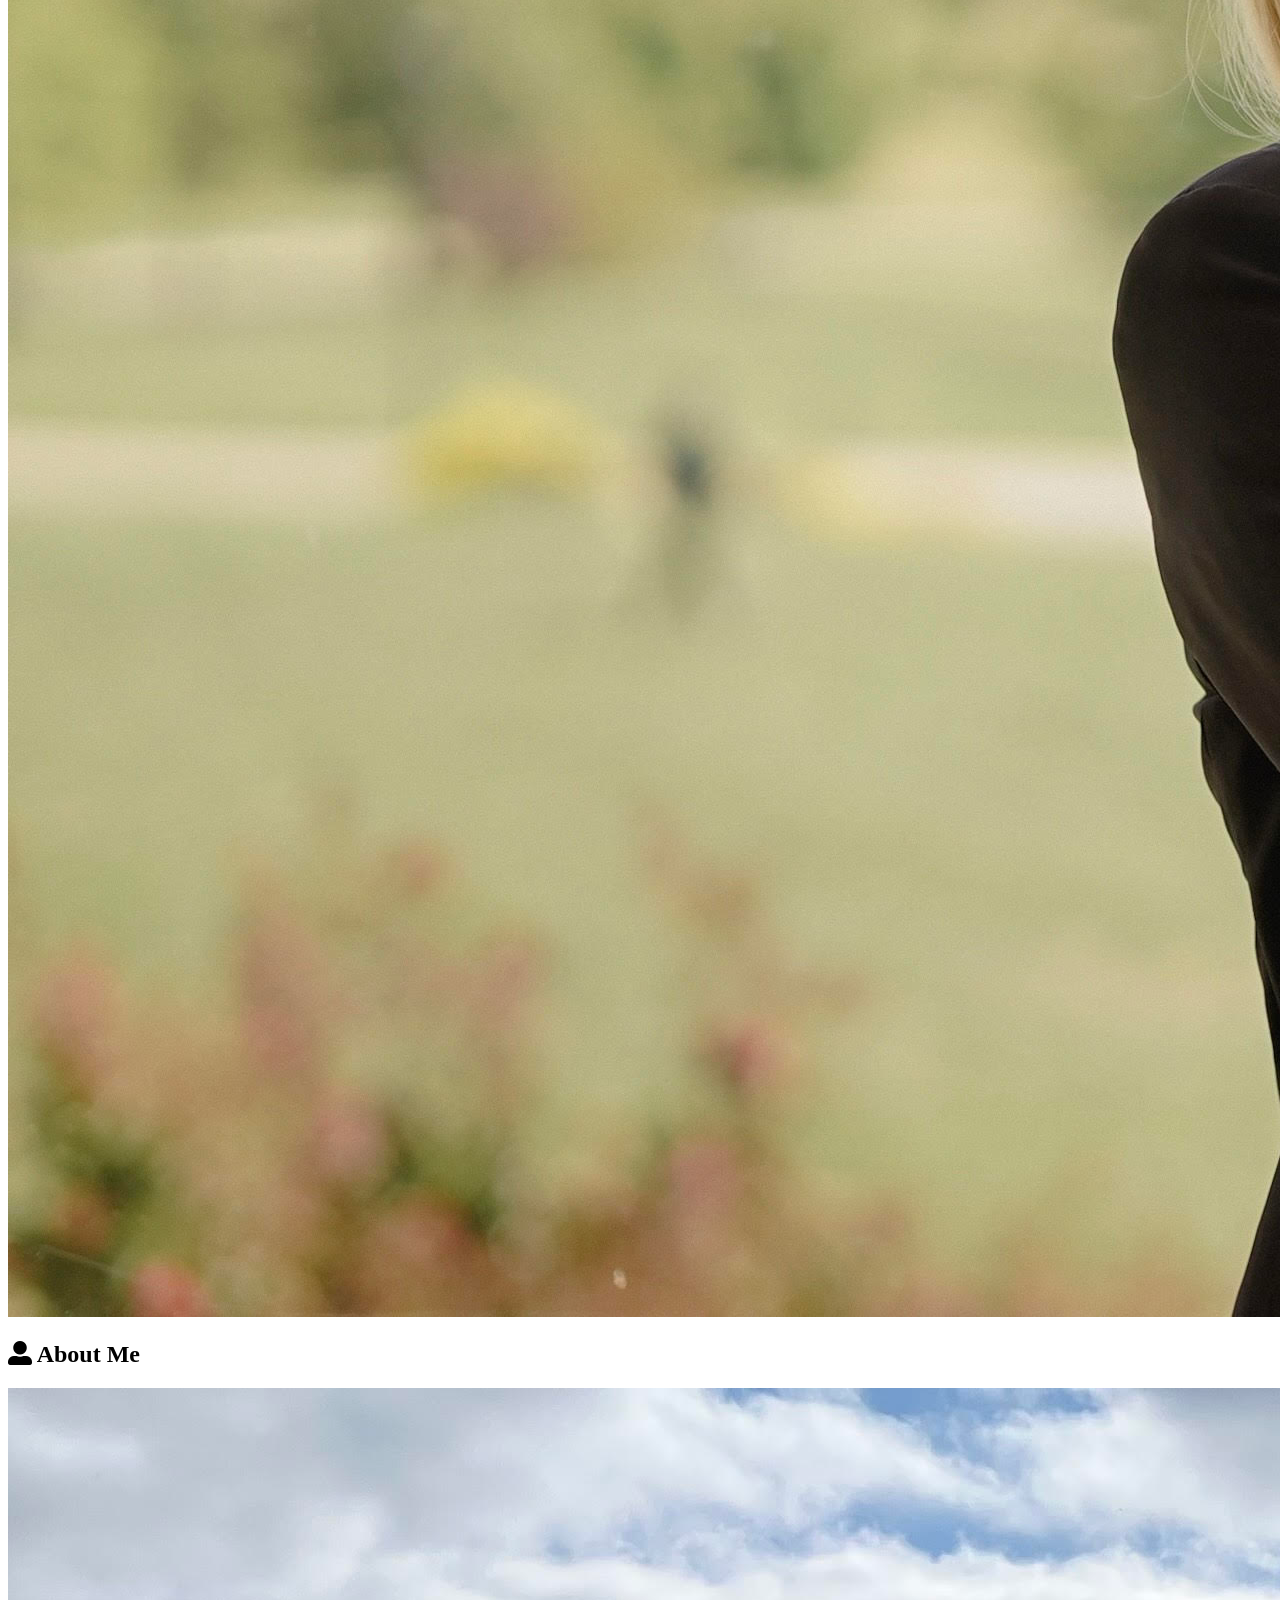
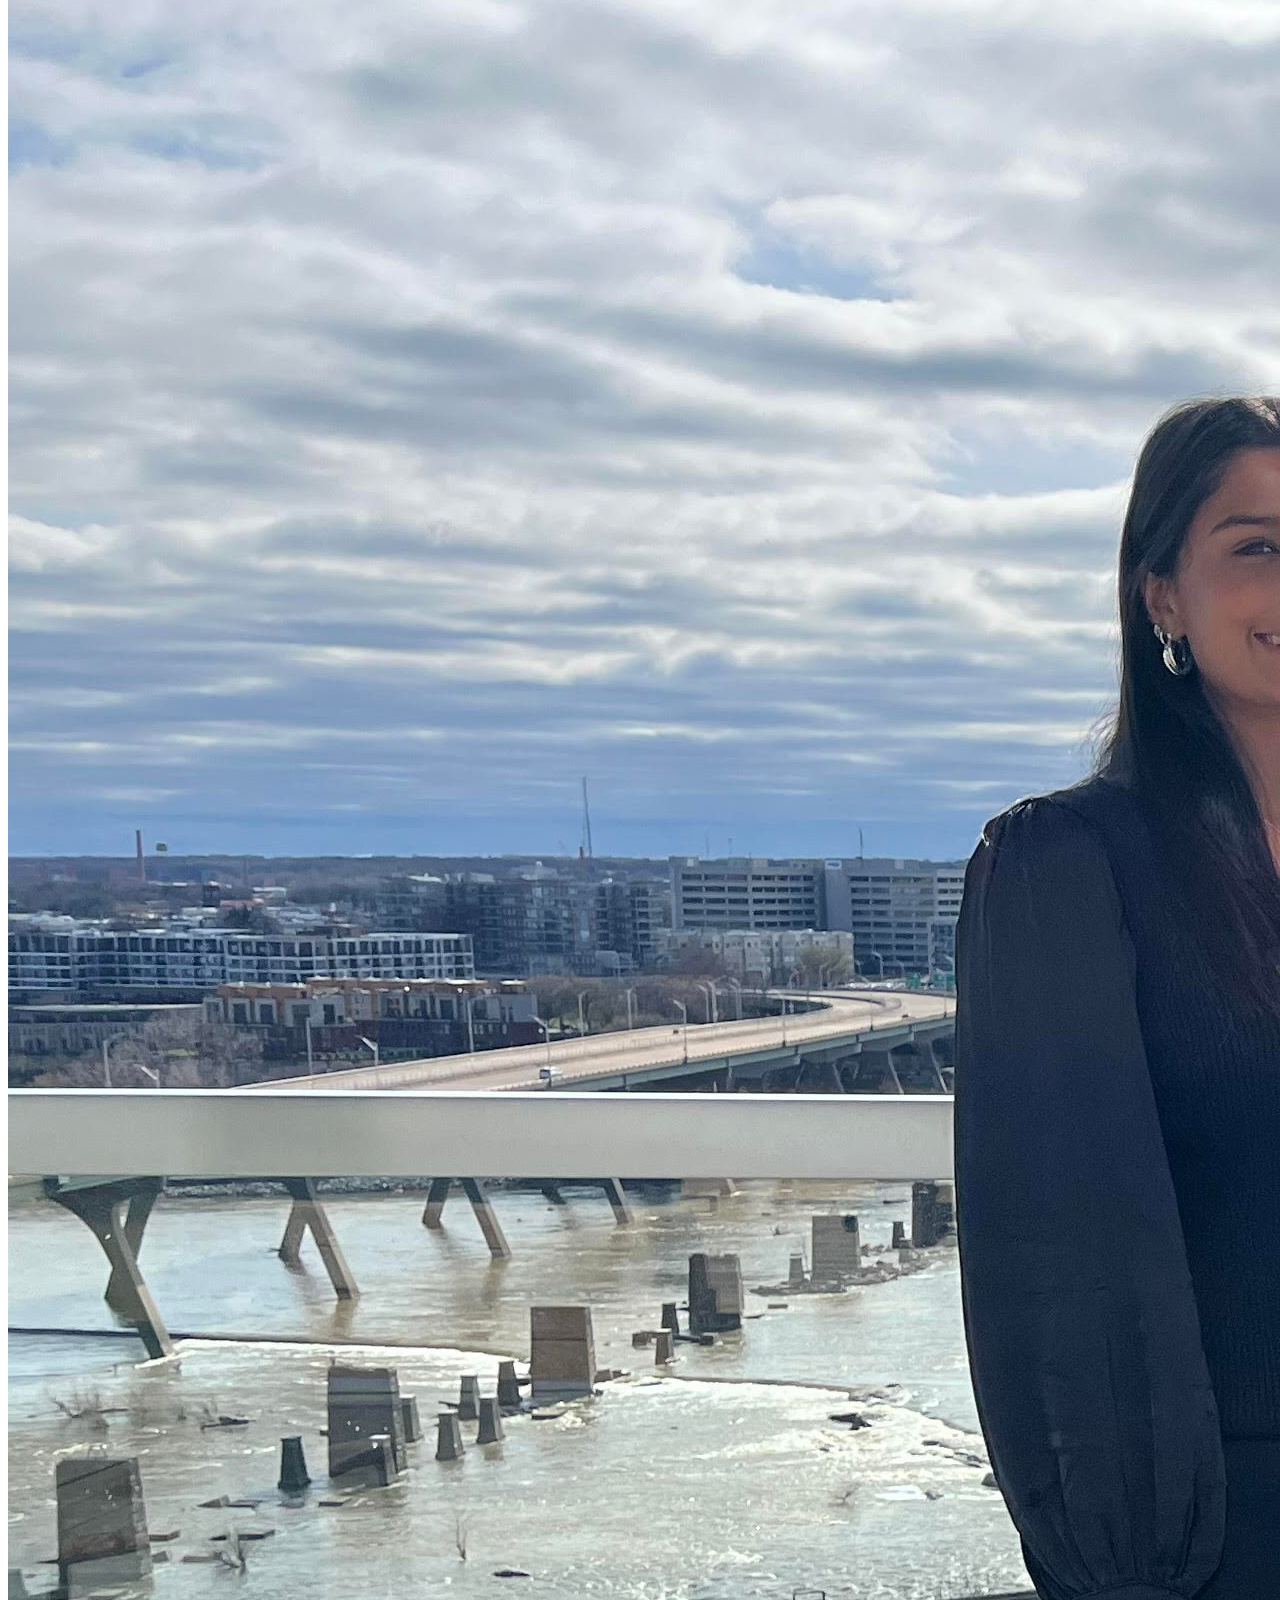
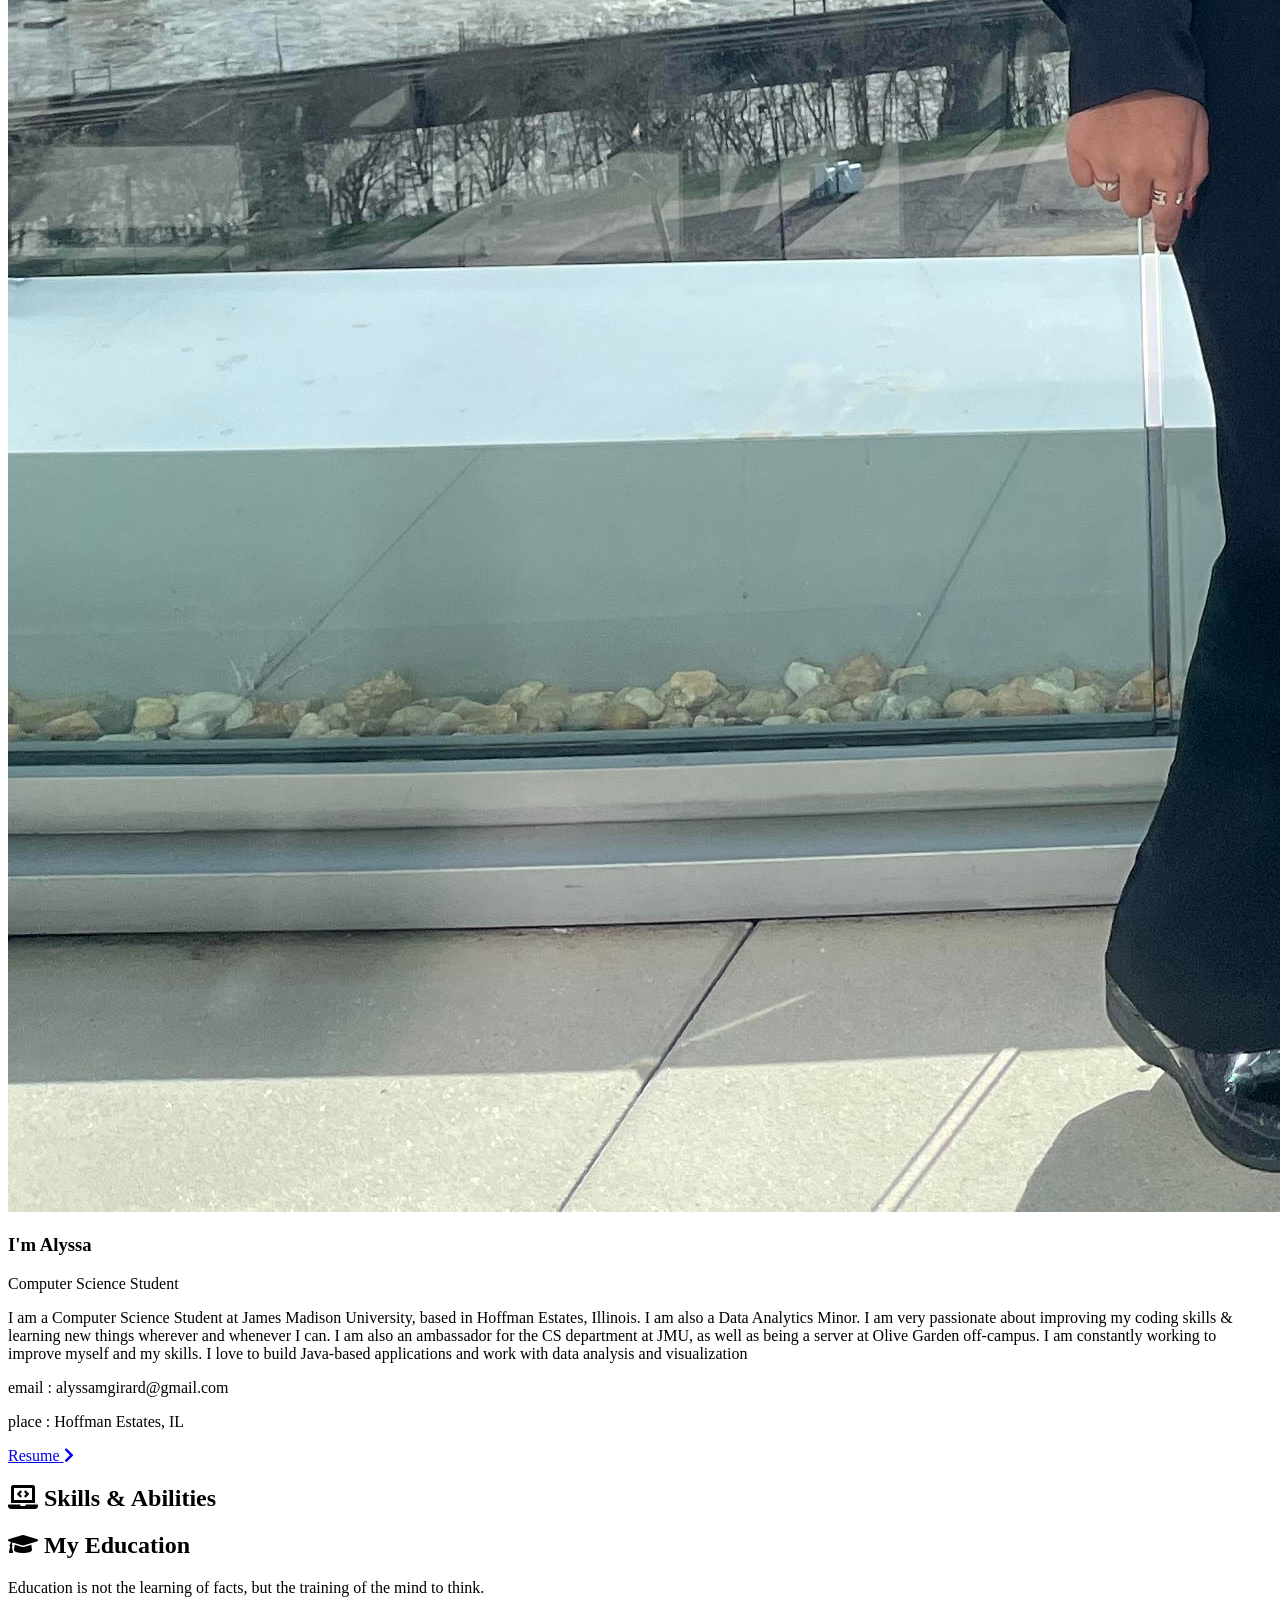
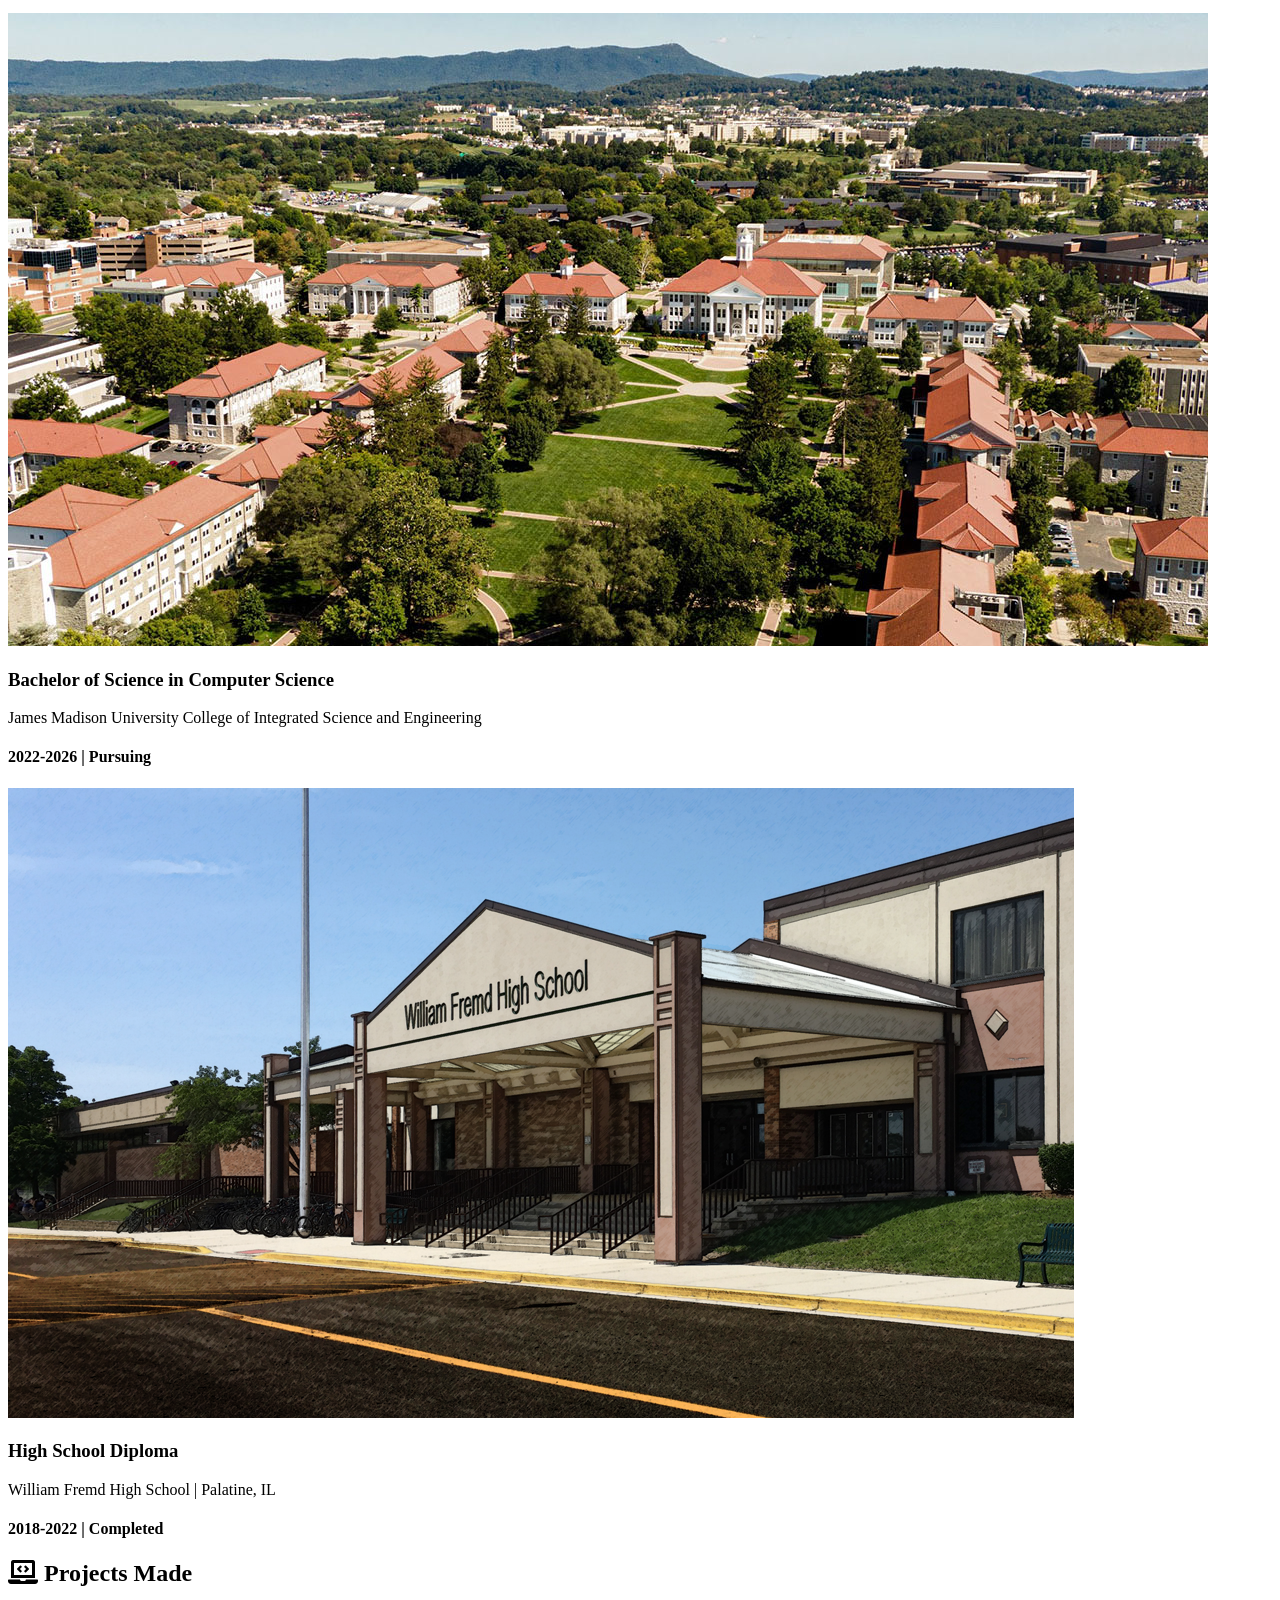
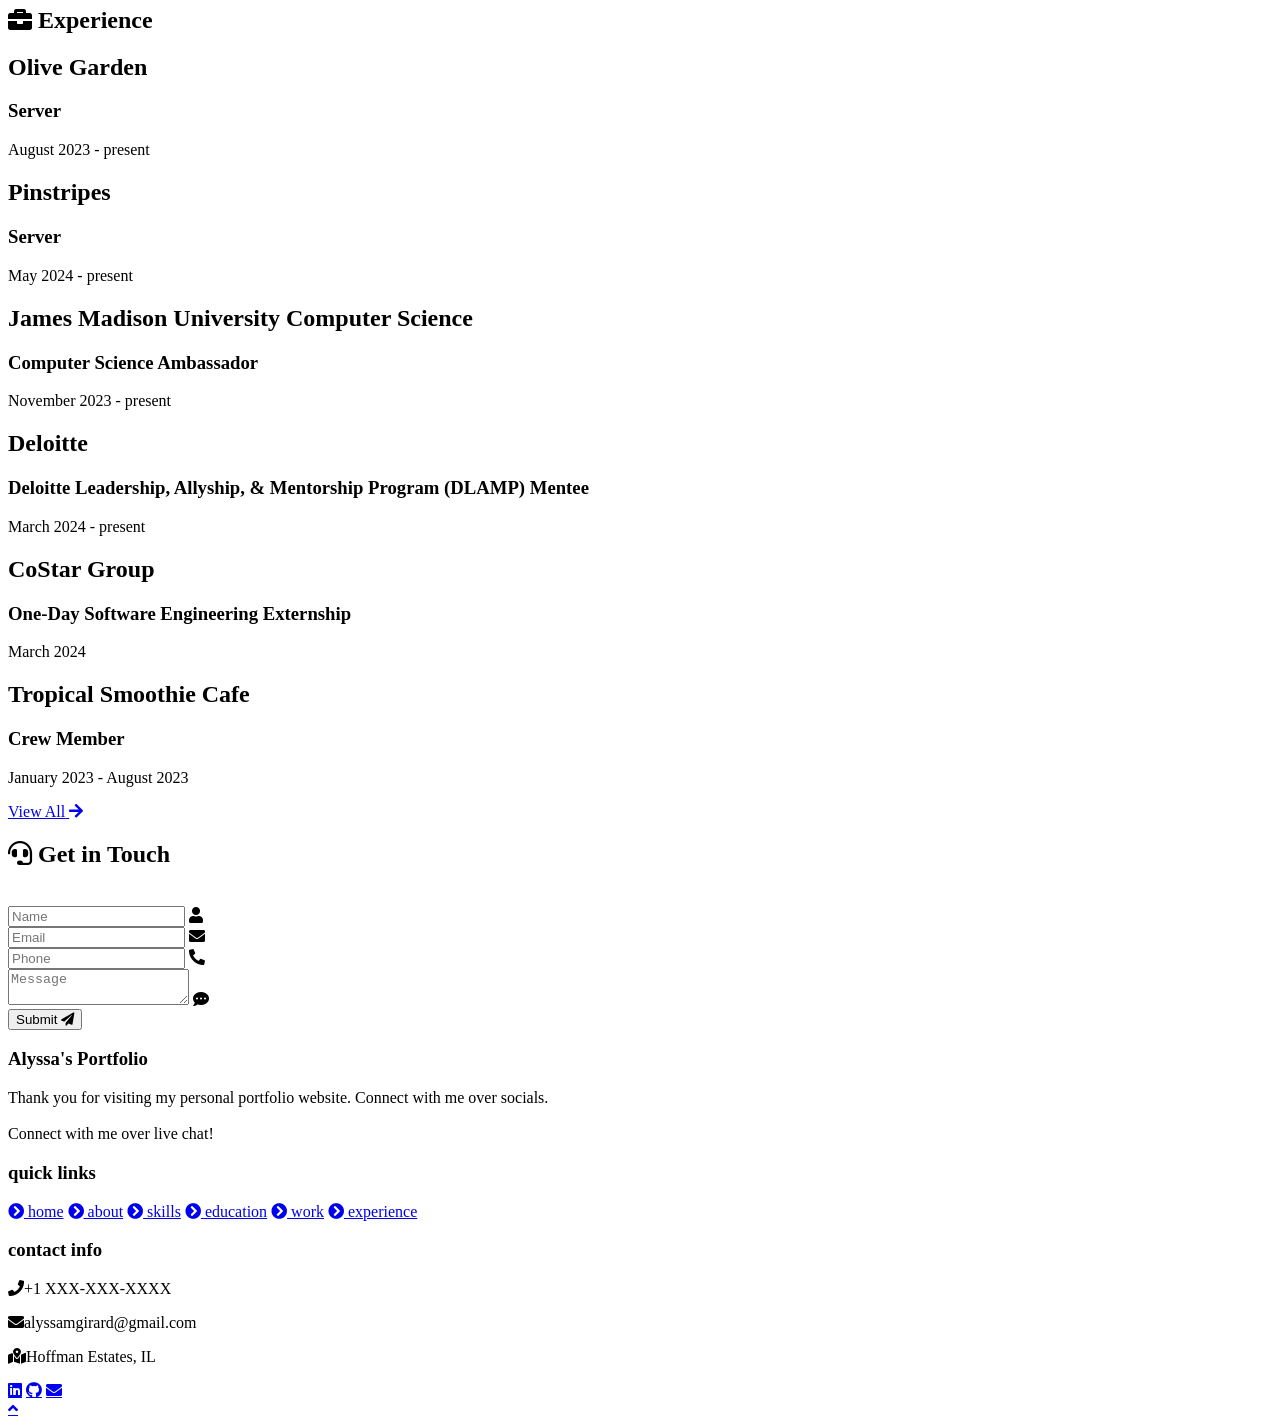
==== commit 060a2714: "Update index.html" ====
--- a/index.html
+++ b/index.html
@@ -189,11 +189,11 @@
 
 </div>
 
-<div class="viewall">
+<!-- <div class="viewall">
   <a href="/projects" class="btn"><span>View All</span>
     <i class="fas fa-arrow-right"></i>
 </a>
-</div>
+</div> -->
 
 </section>
 <!-- work project section ends -->
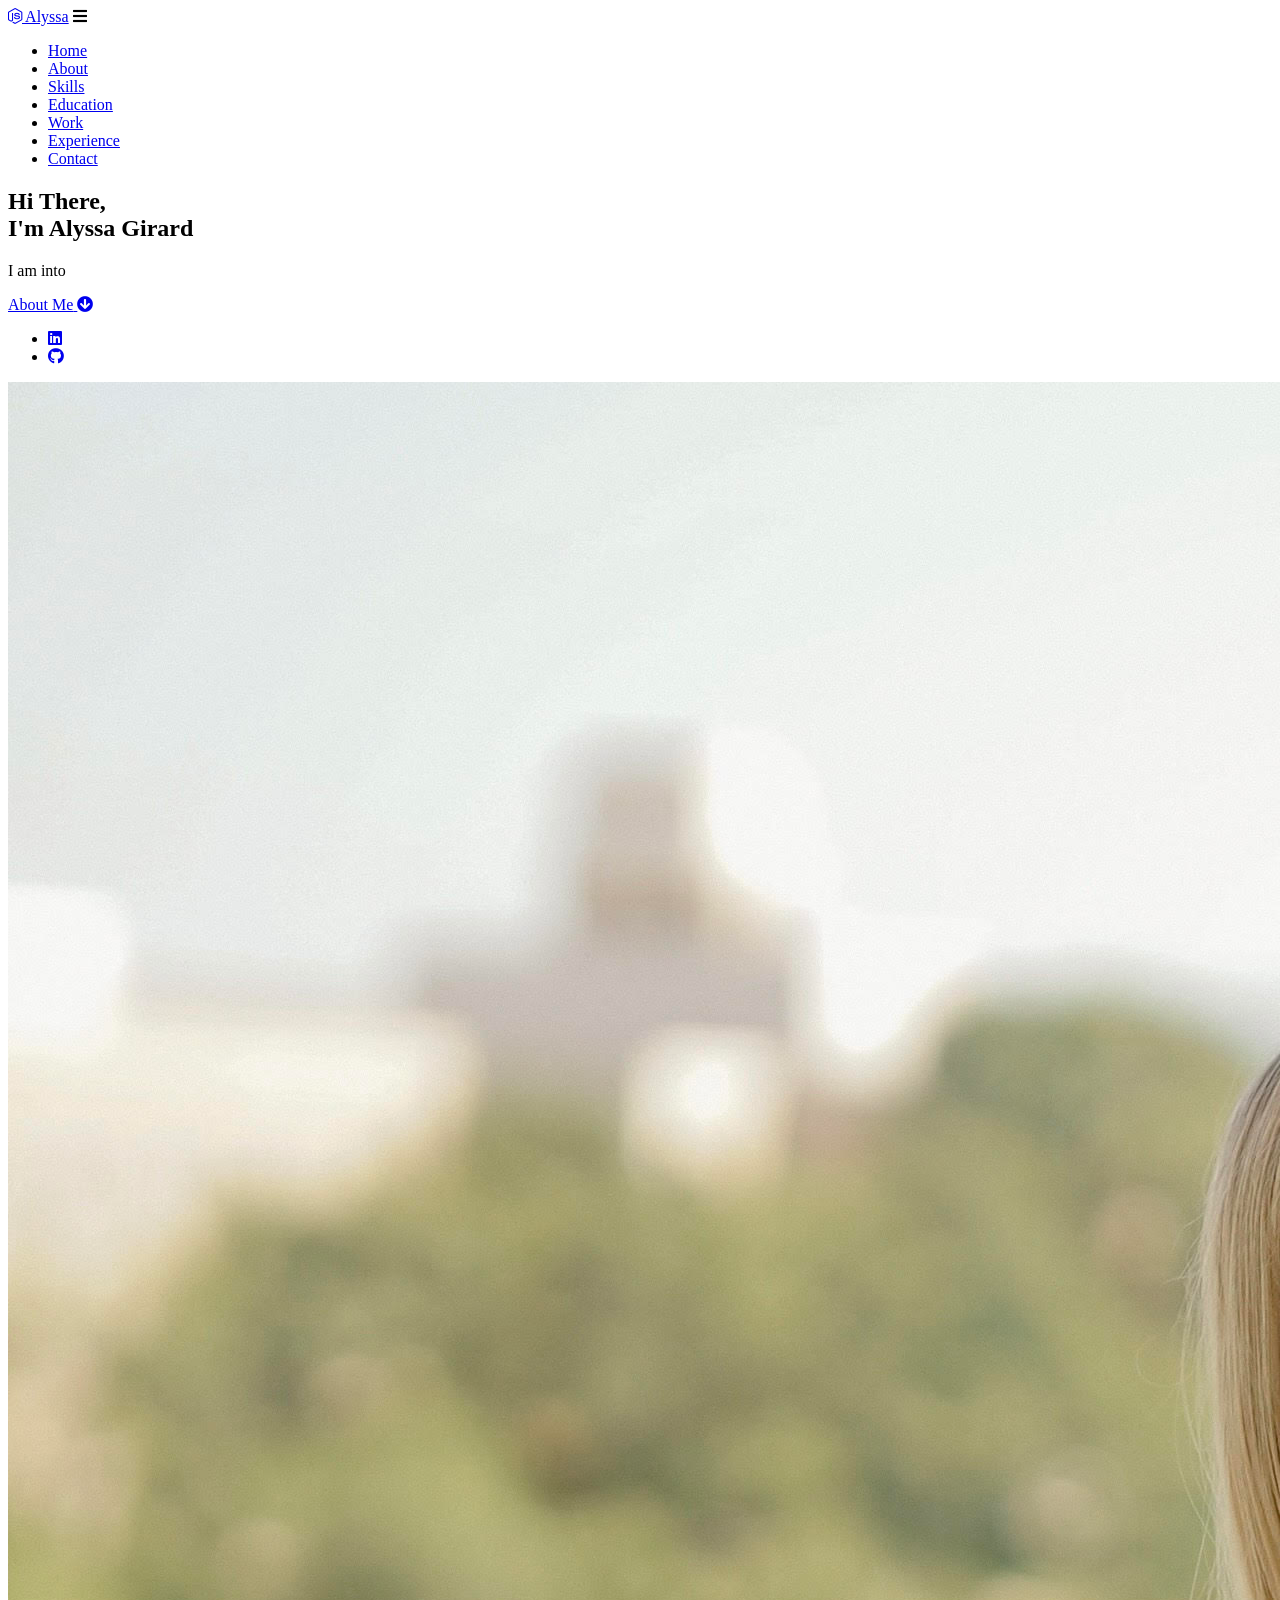
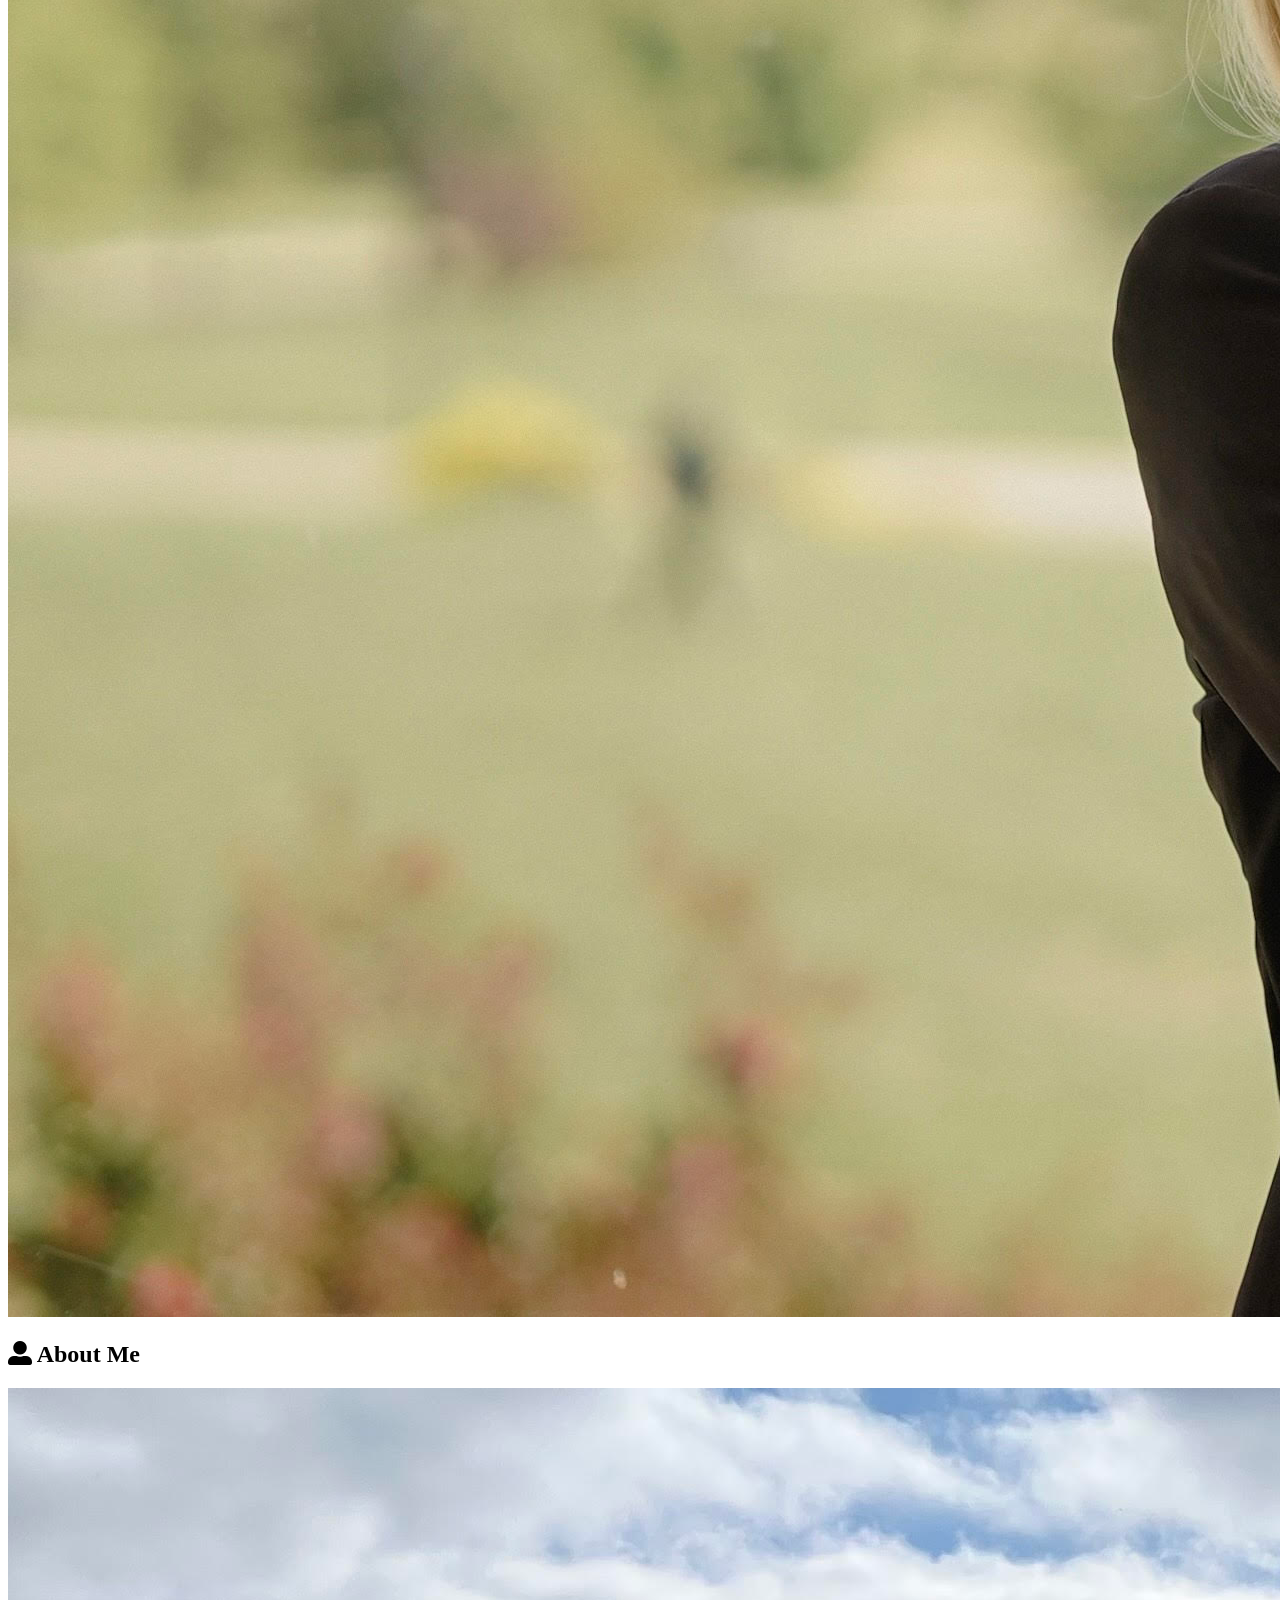
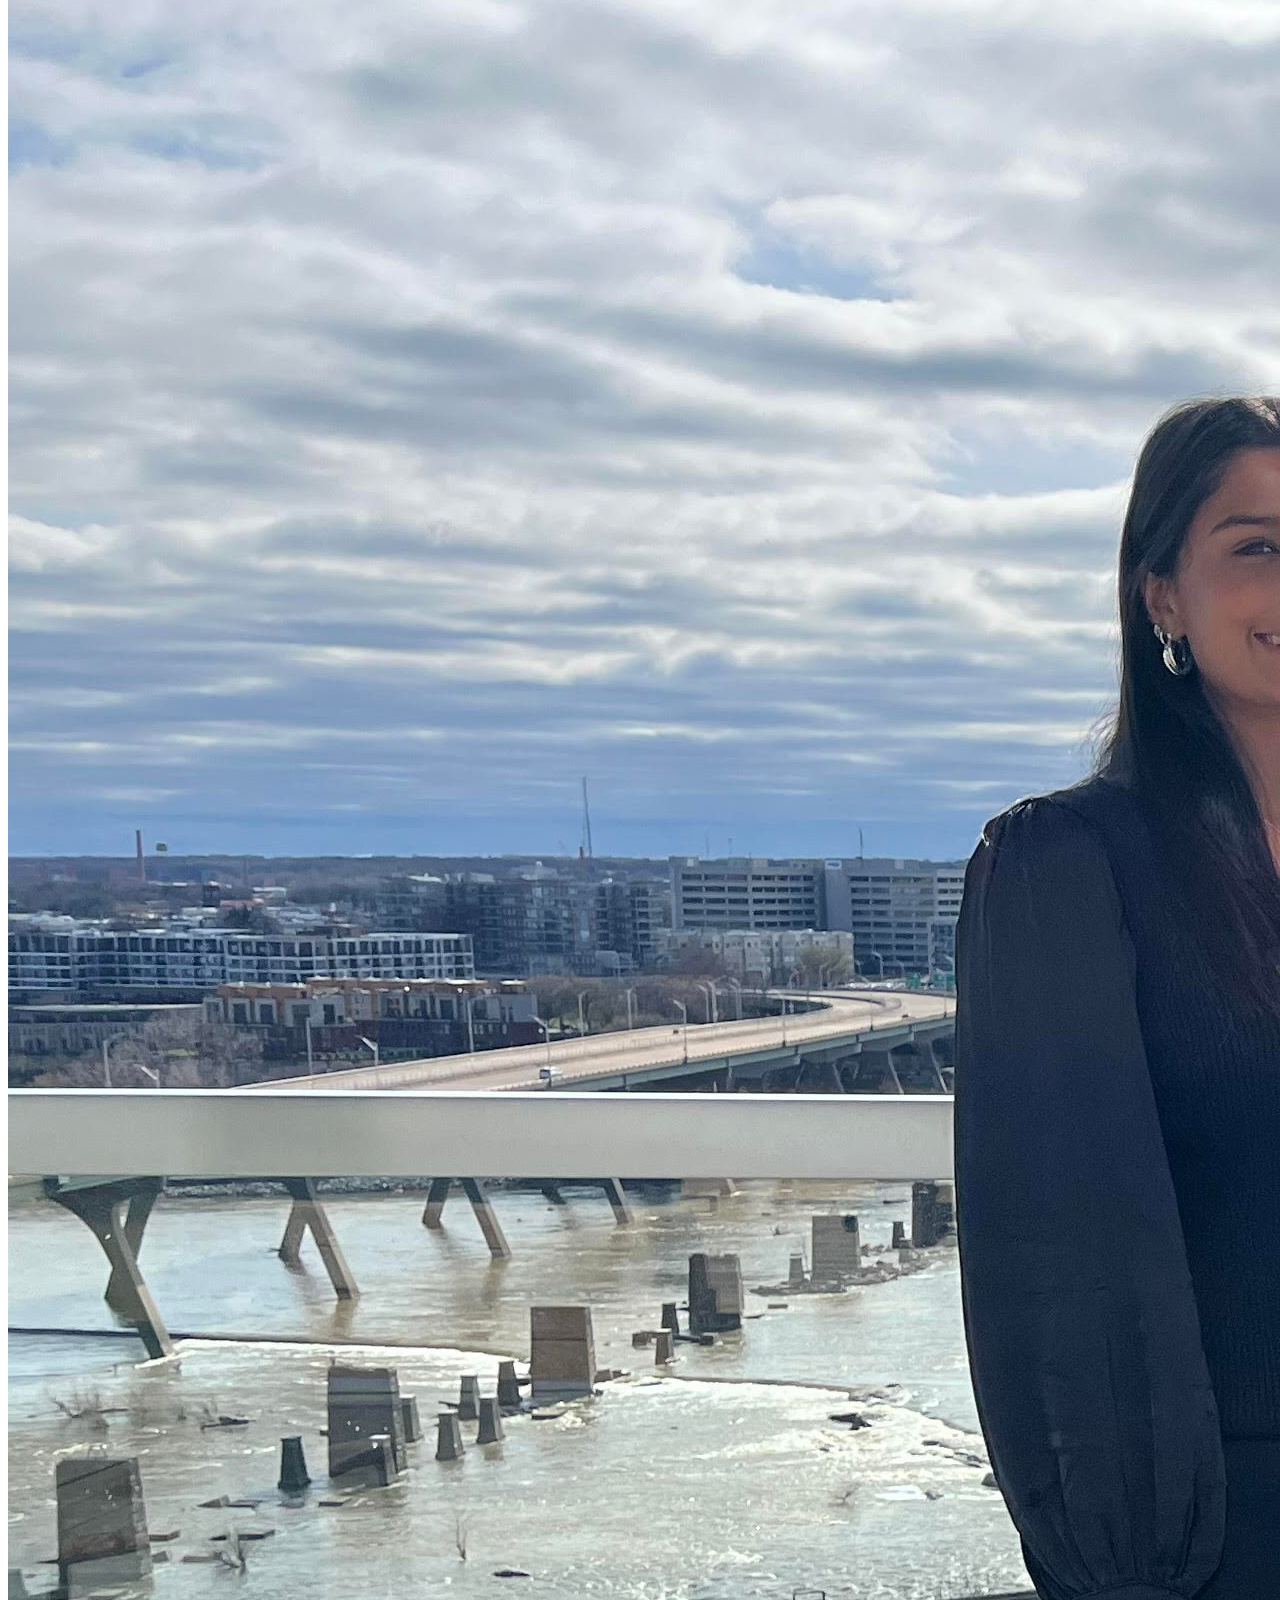
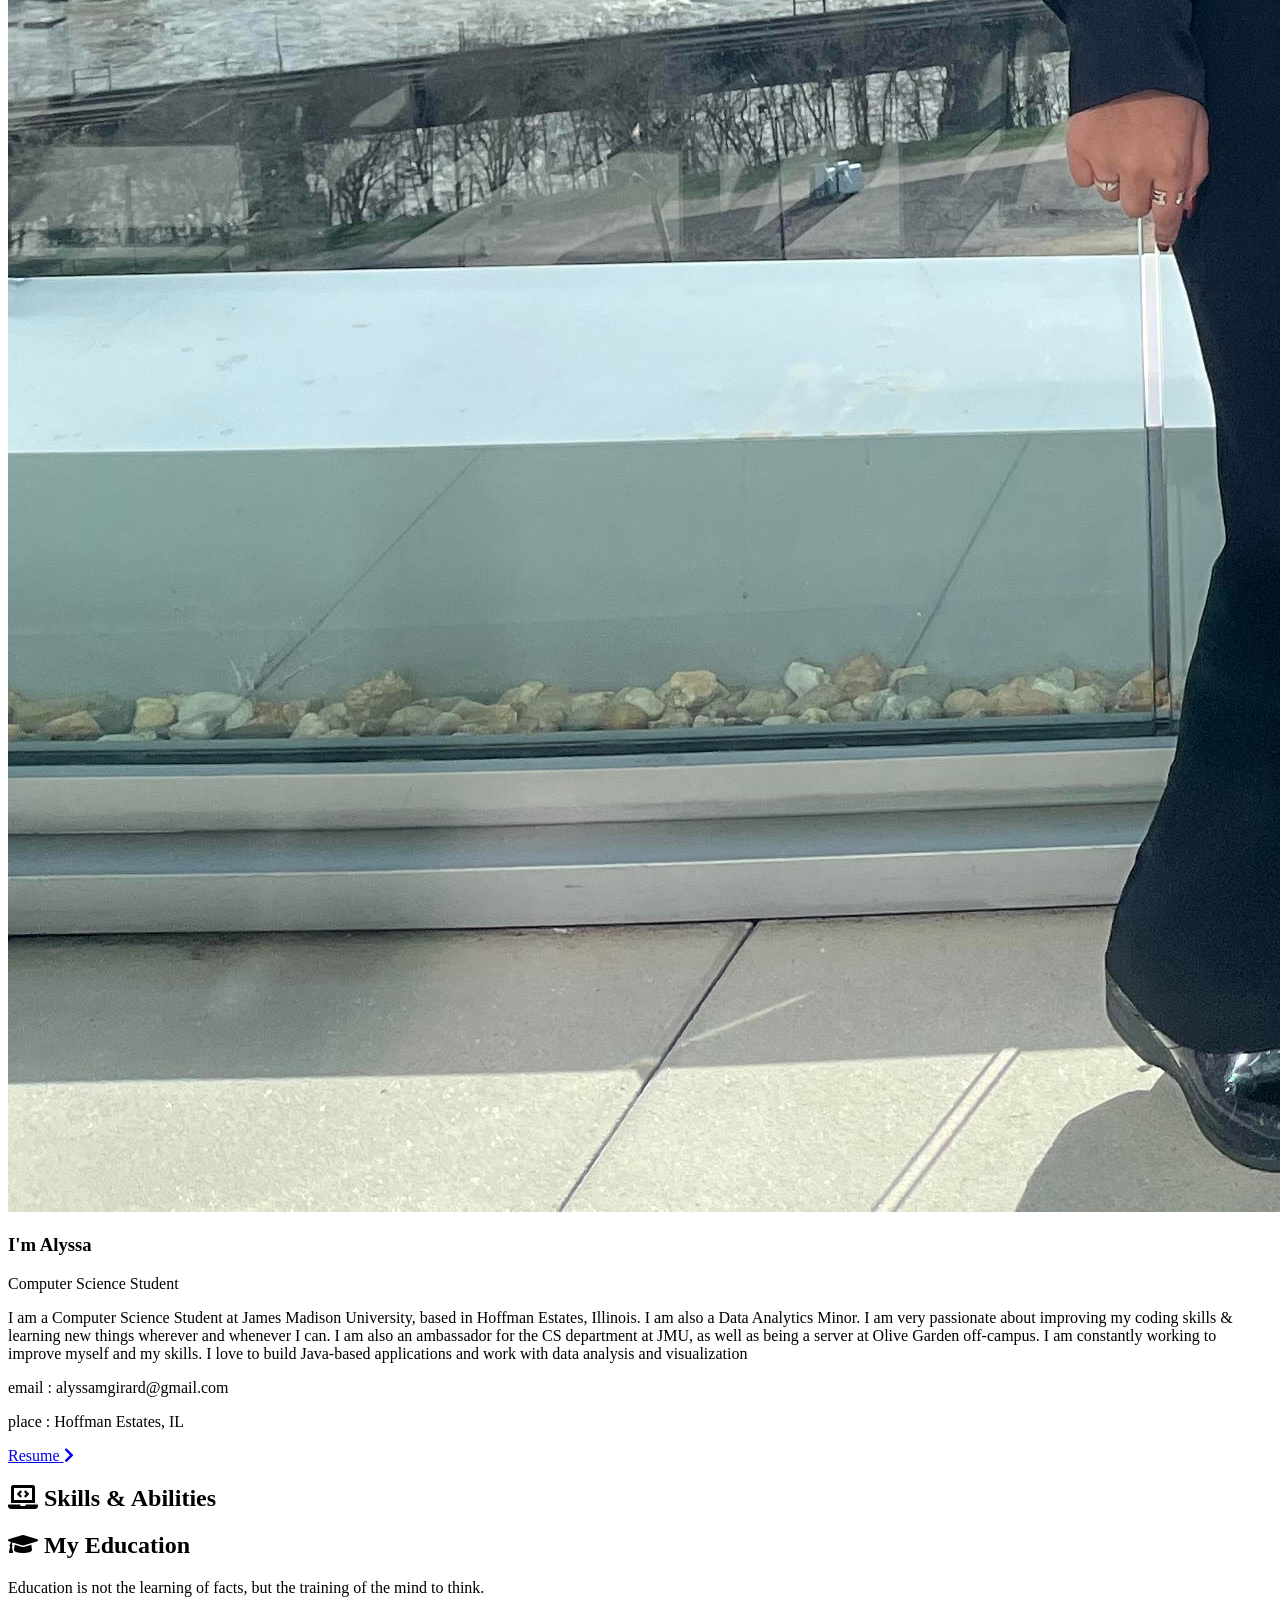
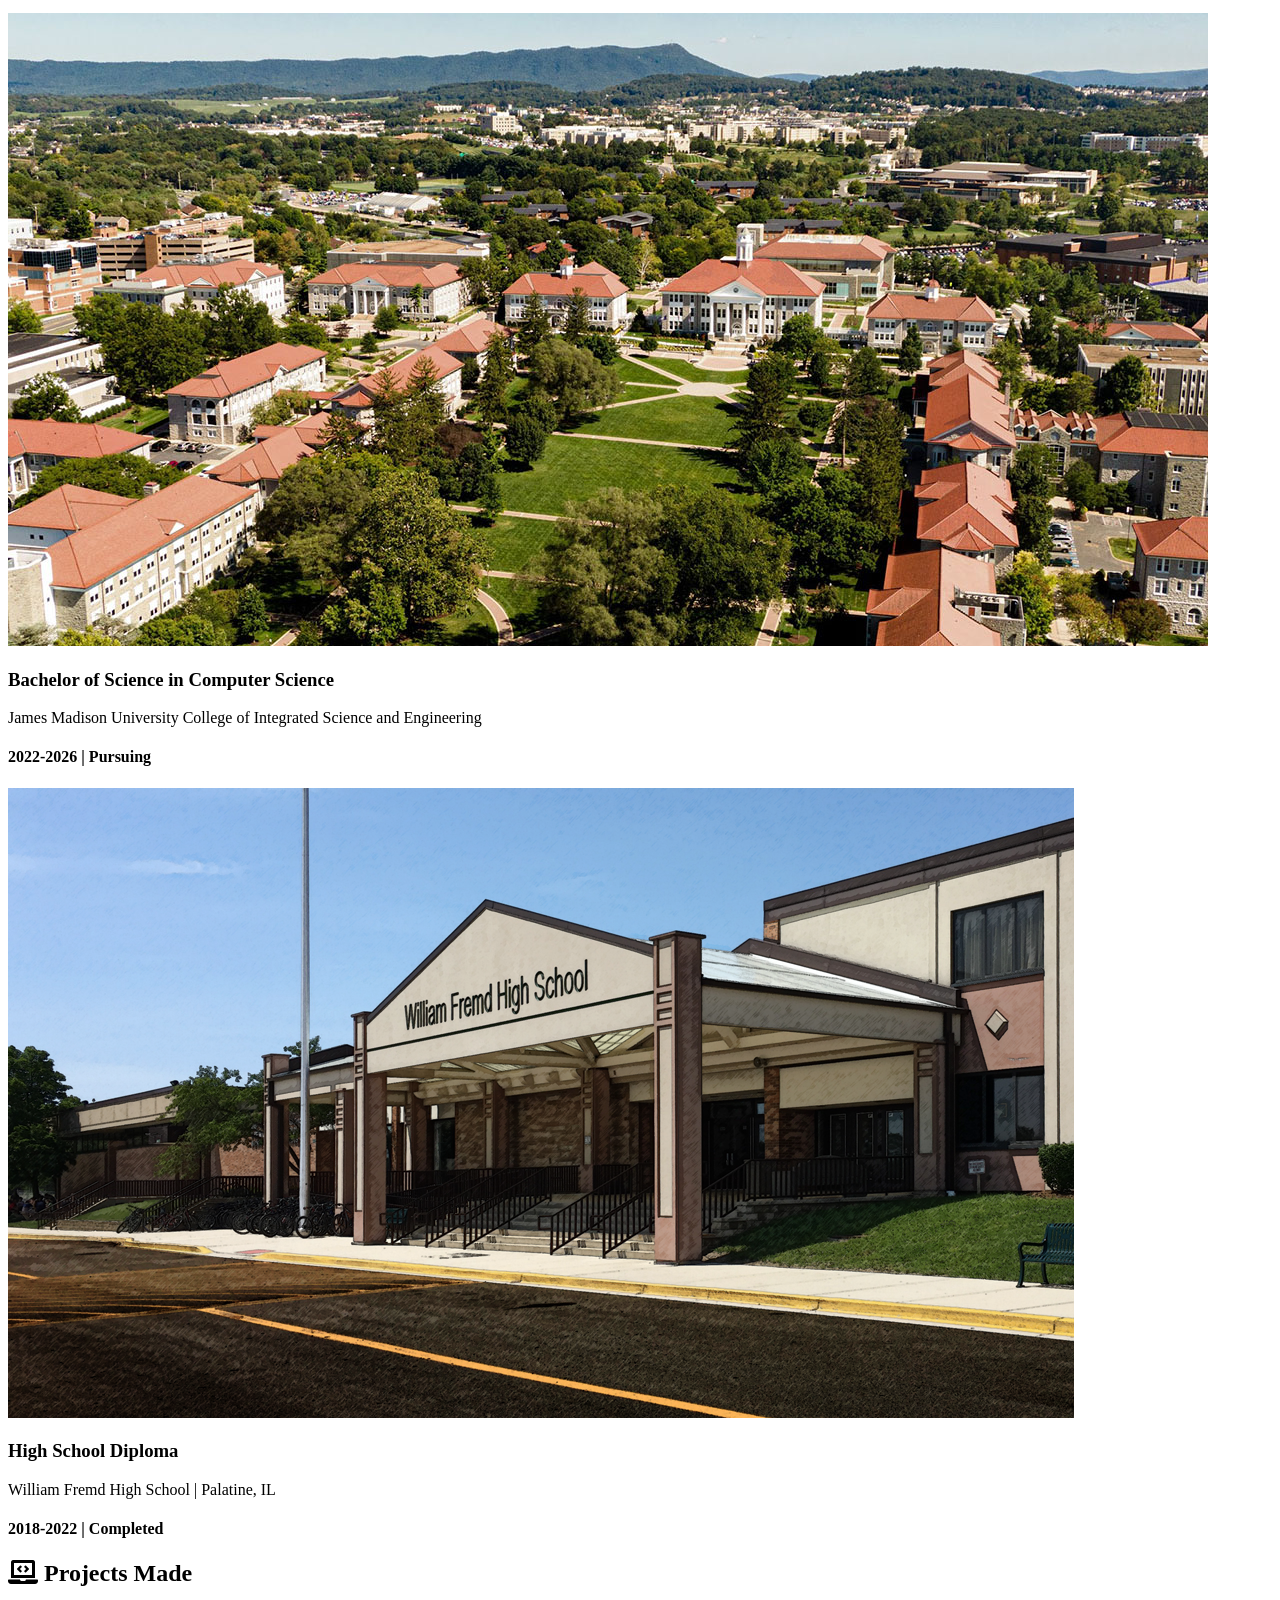
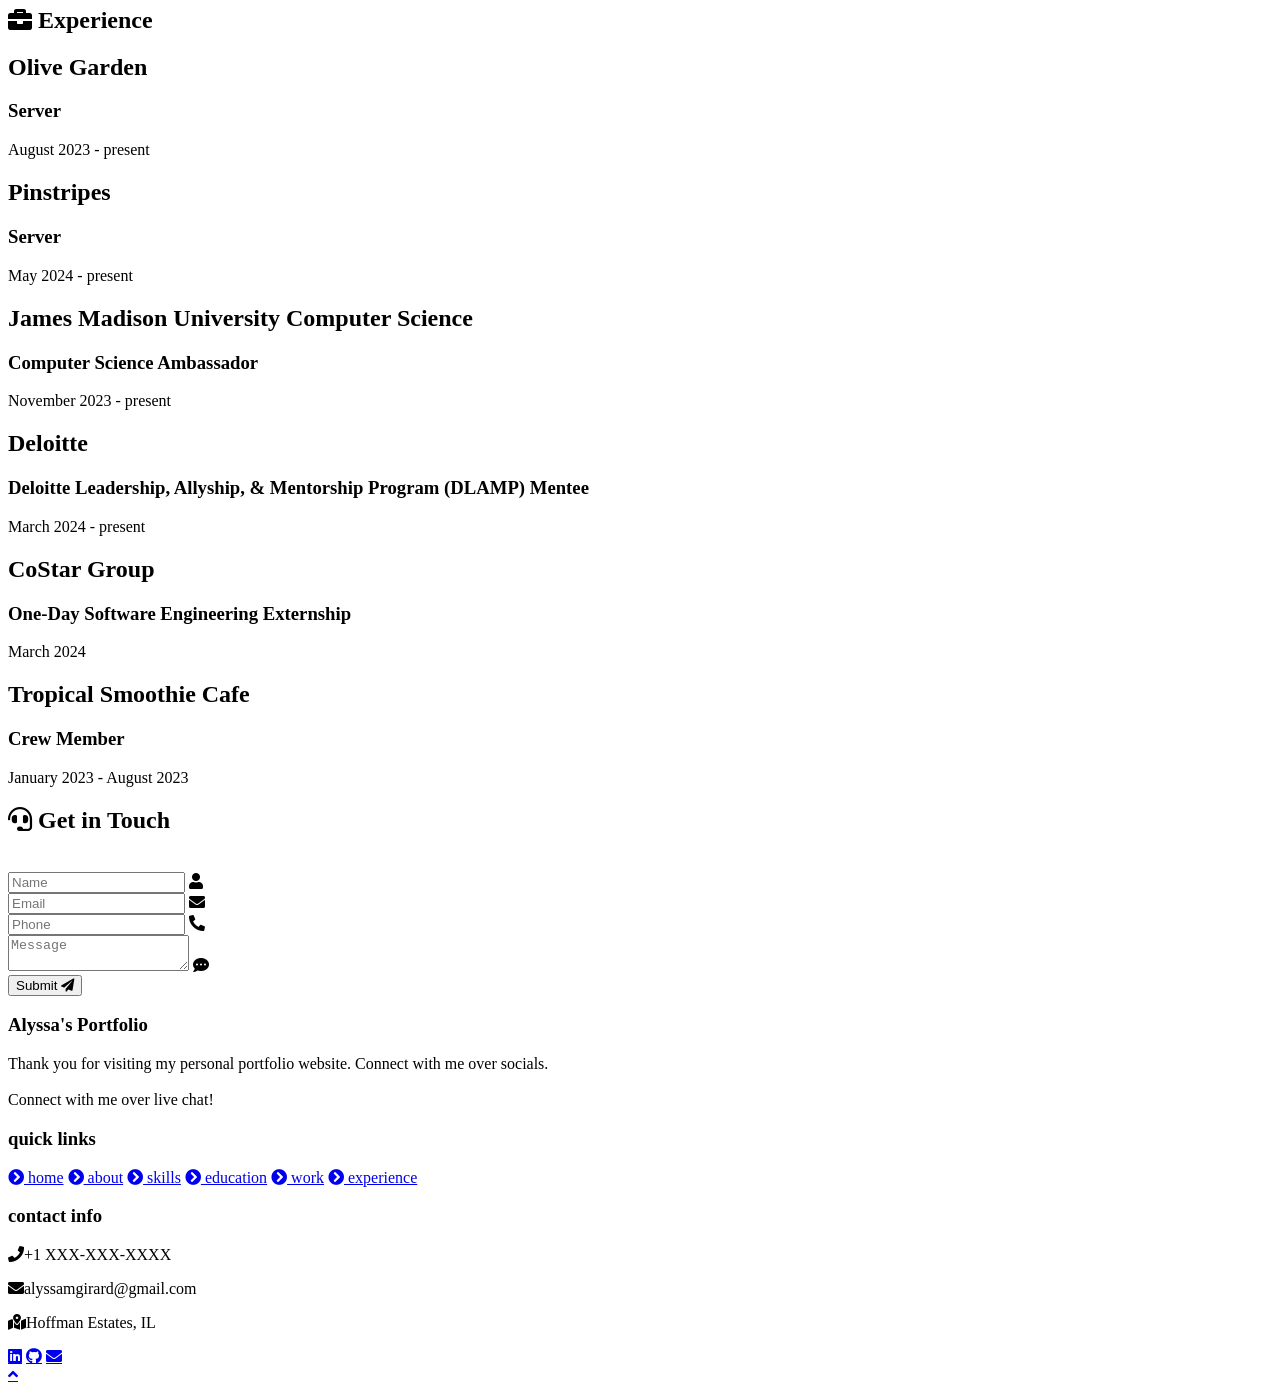
==== commit df4c2b57: "Update index.html" ====
--- a/index.html
+++ b/index.html
@@ -278,11 +278,11 @@
     </div>
   </div>
 
-  <div class="morebtn">
+  <!-- <div class="morebtn">
     <a href="/experience" class="btn"><span>View All</span>
       <i class="fas fa-arrow-right"></i>
   </a>
-  </div>
+  </div> -->
 
 </div>
 
